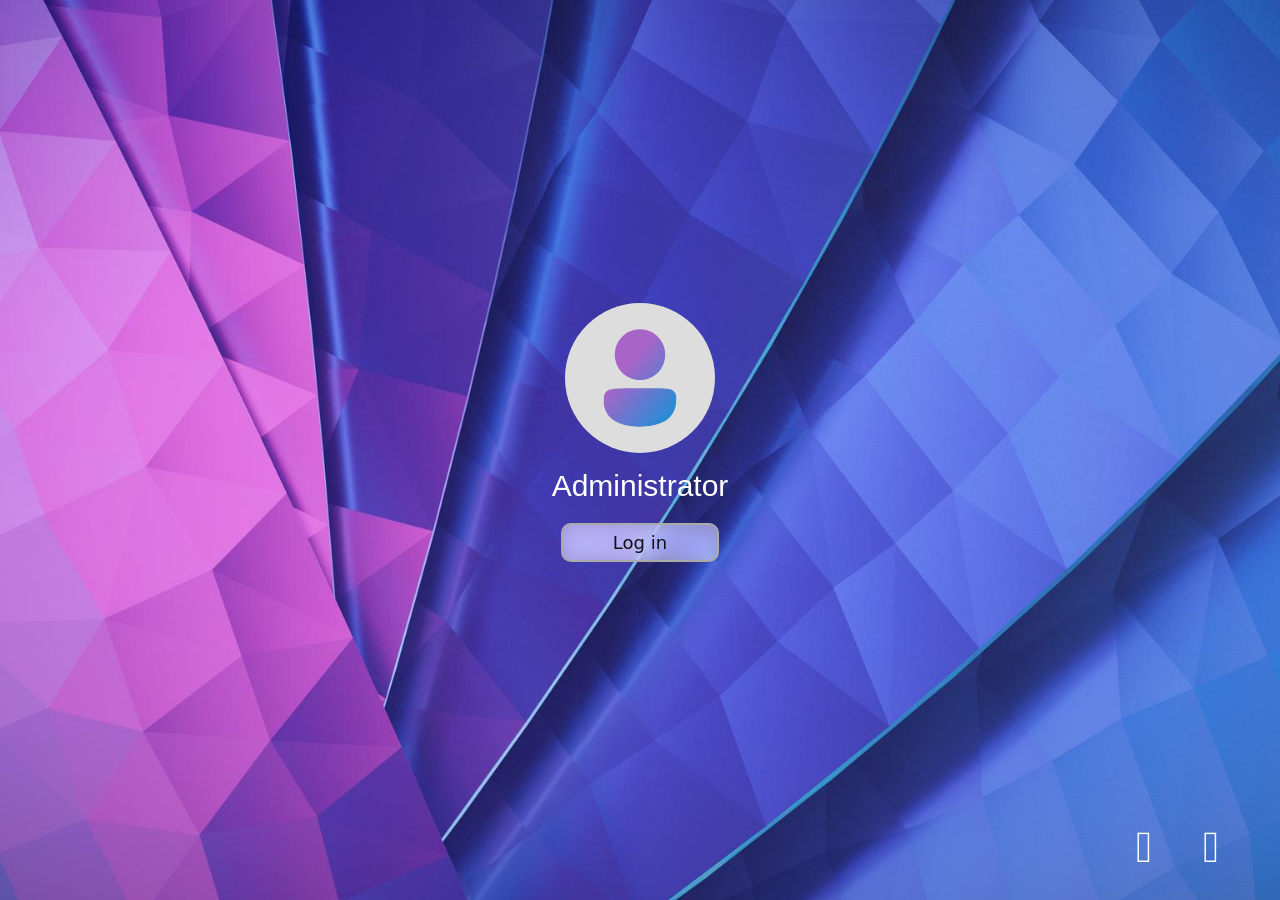
==== desktop.html @ b97b8293 "Add files via upload" ====
<!DOCTYPE html><html lang="en" style="height: 100%;"><head><meta charset="UTF-8"><meta http-equiv="X-UA-Compatible" content="IE=edge"><meta name="viewport" content="width=device-width, initial-scale=1.0, maximum-scale=1.0, user-scalable=no"><meta name="format-detection" content="telephone=no"><link rel="stylesheet" href="css/desktop.css"><link rel="stylesheet" href="css/bootstrap-icons.css"><link rel="stylesheet" href="css/setting.css"><link rel="stylesheet" href="css/explorer.css"><link rel="stylesheet" href="css/calc.css"><link rel="stylesheet" href="css/about.css"><link rel="stylesheet" href="css/notepad.css"><link rel="stylesheet" href="css/terminal.css"><link rel="stylesheet" href="css/edge.css"><link rel="stylesheet" href="css/camera.css"><link rel="stylesheet" href="css/pythonEditor.css"><link rel="stylesheet" href="css/run.css"><link rel="stylesheet" href="css/whiteboard.css"><link rel="stylesheet" href="css/defender.css"><link rel="stylesheet" href="css/taskmgr.css"><link rel="stylesheet" href="css/widgets.css"><link rel="stylesheet" href="css/copilot.css"><link rel="manifest" href="pwa/manifest.json"><link rel="shortcut icon" href="images/logo.png" type="image/x-icon"><link rel="stylesheet" href="css/login.css"><link rel="stylesheet" href="css/tab.css"><base target="_blank"><title>Windows 12 Demo</title><meta name="description" content="Windows 12 Web version is an open source project for online experience of Windows 12 operating system. It uses HTML, CSS and JavaScript to simulate the interface and interaction of Windows 12 operating system.。"><meta name="keywords" content="Windows 12, Windows 12 Web, Windows 12 Online"><meta name="keywords" content="Windows 12, Windows 12 Web, Windows 12 Online"></head>
	
	
	
	
	
	
	<!-- Apps style -->
	
	
	
	
	
	
	
	
	
	
	
	
	
	
	<!-- 掌声欢迎 Copilot 的 css 引入(bs -->
	
	
	
	
	<!-- 各个模块 -->
	
	

	
	
	
	


<body>
	<audio src="media/startup.mp3" id="startup-music"></audio>
	<div id="loadback" style="background-color:#000;width:100%;height:100%;z-index:105;position:absolute;transition:200ms;cursor: none;/*Loading interface hides mouse pointer*/">
		<style>
			#loadback.hide {
				opacity: 0;
			}
			loading>svg>circle:last-child {
				stroke: #fff;
				fill: none;
				stroke-width: 2px;
				stroke-linecap: round;
				animation: spin-infinite 2.5s linear 0s infinite normal none running;
				transform-origin: 50% 50%;
				transition: all .2s ease-in-out 0s;
			}
			loading>svg {
				background-color: #00000000;
				border-radius: 50%;
			}
			@keyframes spin-infinite {
				0% {
					stroke-dasharray: .01px, 43.97px;
					transform: rotate(0deg)
				}
				50% {
					stroke-dasharray: 21.99px, 21.99px;
					transform: rotate(450deg)
				}
				to {
					stroke-dasharray: .01px, 43.97px;
					transform: rotate(3turn)
				}
			}
		</style>
		<svg id="loadbacksvg" viewBox="21,18,320,315" style="transition: 1s;opacity: 0;position: absolute;left: calc(50% - 125px);top:20%;" width="250" height="250" xmlns="http://www.w3.org/2000/svg" xmlns:xlink="http://www.w3.org/1999/xlink" overflow="hidden"><defs><filter id="fx0" x="-10%" y="-10%" width="120%" height="120%" filterUnits="userSpaceOnUse" primitiveUnits="userSpaceOnUse"><feComponentTransfer color-interpolation-filters="sRGB"><feFuncR type="discrete" tableValues="0 0"></feFuncR><feFuncG type="discrete" tableValues="0 0"></feFuncG><feFuncB type="discrete" tableValues="0 0"></feFuncB><feFuncA type="linear" slope="0.4" intercept="0"></feFuncA></feComponentTransfer><feGaussianBlur stdDeviation="5.81006 5.77778"></feGaussianBlur></filter><filter id="fx1" x="-10%" y="-10%" width="120%" height="120%" filterUnits="userSpaceOnUse" primitiveUnits="userSpaceOnUse"><feComponentTransfer color-interpolation-filters="sRGB"><feFuncR type="discrete" tableValues="0 0"></feFuncR><feFuncG type="discrete" tableValues="0 0"></feFuncG><feFuncB type="discrete" tableValues="0 0"></feFuncB><feFuncA type="linear" slope="0.4" intercept="0"></feFuncA></feComponentTransfer><feGaussianBlur stdDeviation="5.77778 5.77778"></feGaussianBlur></filter><filter id="fx2" x="-10%" y="-10%" width="120%" height="120%" filterUnits="userSpaceOnUse" primitiveUnits="userSpaceOnUse"><feComponentTransfer color-interpolation-filters="sRGB"><feFuncR type="discrete" tableValues="0 0"></feFuncR><feFuncG type="discrete" tableValues="0 0"></feFuncG><feFuncB type="discrete" tableValues="0 0"></feFuncB><feFuncA type="linear" slope="0.4" intercept="0"></feFuncA></feComponentTransfer><feGaussianBlur stdDeviation="7.36593 7.36776"></feGaussianBlur></filter><filter id="fx3" x="-10%" y="-10%" width="120%" height="120%" filterUnits="userSpaceOnUse" primitiveUnits="userSpaceOnUse"><feComponentTransfer color-interpolation-filters="sRGB"><feFuncR type="discrete" tableValues="0 0"></feFuncR><feFuncG type="discrete" tableValues="0 0"></feFuncG><feFuncB type="discrete" tableValues="0 0"></feFuncB><feFuncA type="linear" slope="0.521569" intercept="0"></feFuncA></feComponentTransfer><feGaussianBlur stdDeviation="6 6"></feGaussianBlur></filter><clipPath id="clip4"><rect x="468" y="169" width="362" height="356"></rect></clipPath><clipPath id="clip5"><rect x="-6.53632" y="-6.5" width="101.061" height="108"></rect></clipPath><clipPath id="clip6"><rect x="0" y="0" width="90" height="95"></rect></clipPath><linearGradient x1="525.053" y1="357.279" x2="645.947" y2="458.721" gradientUnits="userSpaceOnUse" spreadMethod="reflect" id="fill7"><stop offset="0" stop-color="#775CFE"></stop><stop offset="0.18" stop-color="#775CFE"></stop><stop offset="0.83" stop-color="#2473DC"></stop><stop offset="1" stop-color="#2473DC"></stop></linearGradient><clipPath id="clip8"><rect x="-6.5" y="-6.5" width="125" height="115"></rect></clipPath><clipPath id="clip9"><rect x="0" y="0" width="112" height="105"></rect></clipPath><linearGradient x1="511.623" y1="213.086" x2="642.377" y2="368.914" gradientUnits="userSpaceOnUse" spreadMethod="reflect" id="fill10"><stop offset="0" stop-color="#C45DD5"></stop><stop offset="0.18" stop-color="#C45DD5"></stop><stop offset="0.69" stop-color="#A266E4"></stop><stop offset="1" stop-color="#A266E4"></stop></linearGradient><clipPath id="clip11"><rect x="-7.53336" y="-7.53522" width="128.067" height="124.08"></rect></clipPath><clipPath id="clip12"><rect x="0" y="0" width="113" height="107"></rect></clipPath><linearGradient x1="617.245" y1="376.897" x2="771.755" y2="466.103" gradientUnits="userSpaceOnUse" spreadMethod="reflect" id="fill13"><stop offset="0" stop-color="#61A2F9"></stop><stop offset="0.18" stop-color="#61A2F9"></stop><stop offset="0.91" stop-color="#3159D7"></stop><stop offset="1" stop-color="#3159D7"></stop></linearGradient><clipPath id="clip14"><rect x="-6.5" y="-6.5" width="130" height="137"></rect></clipPath><clipPath id="clip15"><rect x="0" y="0" width="118" height="124"></rect></clipPath><linearGradient x1="643.458" y1="199.26" x2="791.542" y2="375.74" gradientUnits="userSpaceOnUse" spreadMethod="reflect" id="fill16"><stop offset="0" stop-color="#8A66FE"></stop><stop offset="0.19" stop-color="#8A66FE"></stop><stop offset="1" stop-color="#2473DC"></stop></linearGradient></defs><g clip-path="url(#clip4)" transform="translate(-468 -169)"><g clip-path="url(#clip5)" filter="url(#fx0)" transform="matrix(1.98889 0 0 2 499 310)"><g clip-path="url(#clip6)" transform="translate(2.84217e-14 0)"><path d="M71.8132 77.0858 26.981 77.0858C22.0288 77.0858 18.0143 73.1038 18.0143 68.1917L18.0143 19.9983C27.6747 18.8595 31.5867 17.632 40.5532 18.2527 49.5197 18.8734 62.1334 21.5426 71.8132 23.7225L71.8132 77.0858Z" fill="#FF0000" fill-rule="evenodd"></path></g></g><path d="M639 467 549.834 467C539.984 467 532 459.036 532 449.212L532 352.825C551.213 350.547 558.994 348.093 576.827 349.334 594.661 350.575 619.748 355.914 639 360.273L639 467Z" fill="url(#fill7)" fill-rule="evenodd"></path><g clip-path="url(#clip8)" filter="url(#fx1)" transform="matrix(2 0 0 2 468 189)"><g clip-path="url(#clip9)"><path d="M17.9142 86.9142 17.9142 29.4144C17.9142 23.063 23.0408 17.9142 29.3649 17.9142L87.6795 17.9142C91.3242 35.2574 94.0833 41.1006 93.9062 52.6006 93.729 64.1006 89.0466 75.4763 86.6168 86.9142 70.0706 84.6993 65.4194 82.6717 53.5245 82.4844 41.5652 82.296 29.7843 85.4376 17.9142 86.9142Z" fill="#FF0000" fill-rule="evenodd"></path></g></g><path d="M501 360 501 245C501 232.298 511.253 222 523.901 222L640.531 222C647.82 256.686 653.338 268.373 652.984 291.373 652.63 314.373 643.265 337.124 638.405 360 605.313 355.57 596.01 351.515 572.221 351.14 548.302 350.764 524.74 357.047 501 360Z" fill="url(#fill10)" fill-rule="evenodd"></path><g clip-path="url(#clip11)" filter="url(#fx2)" transform="matrix(1.99115 0 0 1.99065 579 312)"><g clip-path="url(#clip12)"><path d="M90.4862 22.6918 90.4862 74.1822C90.4862 79.8698 85.8764 84.4806 80.1899 84.4806L28.7099 84.4806C25.6989 69.2628 22.7773 68.0805 22.6877 54.0451 22.5938 39.3223 26.7026 33.1429 28.7099 22.6918L90.4862 22.6918Z" fill="#FF0000" fill-rule="evenodd"></path></g></g><path d="M762 360 762 462.5C762 473.822 752.821 483 741.499 483L638.994 483C632.999 452.707 627.181 450.353 627.003 422.414 626.816 393.105 634.997 380.805 638.994 360L762 360Z" fill="url(#fill13)" fill-rule="evenodd"></path><g clip-path="url(#clip14)" filter="url(#fx3)" transform="matrix(2 0 0 2 594 169)"><g clip-path="url(#clip15)"><path d="M18.7308 18.4142 86.1097 18.4142C93.5523 18.4142 99.5858 24.4663 99.5858 31.932L99.5858 99.5195C79.053 102.327 71.9105 106.654 58.5202 105.134L18.7308 99.5195C21.1161 80.9213 23.4541 75.8406 23.5014 62.3231 23.5527 47.6868 20.321 33.0505 18.7308 18.4142Z" fill="#FF0000" fill-rule="evenodd"></path></g></g><path d="M639 203 769.833 203C784.285 203 796 214.752 796 229.248L796 360.486C756.13 365.937 742.262 374.34 716.261 371.389L639 360.486C643.632 324.373 648.171 314.508 648.263 288.26 648.363 259.84 642.088 231.42 639 203Z" fill="url(#fill16)" fill-rule="evenodd"></path></g></svg>
		<loading id="loadbackloading" style="transition:1s;opacity:0;">
			<svg style="position:absolute;left:calc(50% - 25px);top:72%;" width="50px" height="50px" viewBox="0 0 16 16">
				<circle cx="8px" cy="8px" r="7px"></circle>
			</svg>
			<p id="loadbackupdate" style="position:absolute;top:calc(72% + 55px);left:0;width:100%;text-align:center;color:#fff;font-size: 25px;display:none;">Updating</p>
		</loading>
		<script>
			setTimeout(() => {
				document.getElementById('loadbacksvg').style.opacity = 1;
				document.getElementById('loadbackloading').style.opacity = 1;
			}, 100);
		</script>
	</div>
	<div id="loginback">
		<div class="user"></div>
		<div class="name">Administrator</div>
		<div id="login" onclick="
			this.id = 'login-after';
			this.innerText = 'Logging in...';
			document.querySelector('#loginback').removeChild(document.querySelector('#loginback .power'));
			var qwq = window.setInterval(() => {
				if (this.innerText.match(/\.\.\./)) {
					this.innerText = 'Logging in.';
				}
				else {
					this.innerText += '.';
				}
			}, 500);
			window.setTimeout(() => {
				this.style.transition = 'color 500ms';
			}, 100);
			window.setTimeout(() => {
				$('#loginback').addClass('close');
				window.setTimeout(() => {
					$('#loginback').css('opacity', '0');
				}, 500);
				window.setTimeout(() => {
					$('#loginback').css('display', 'none');
					window.clearInterval(qwq);
				}, 2000);
				if(use_music){
					document.querySelector('audio#startup-music').play();
				}
			}, 1000);
			this.onclick = null;
		">
			Log in
		</div>
		<a class="power" onclick="$(this).addClass('show')">
			<i class="bi bi-power" onclick="setTimeout(() => {window.location='shutdown.html';}, 200);" win12_title="Shut down"></i>
			<i class="bi bi-arrow-counterclockwise" onclick="setTimeout(() => {window.location='reload.html';}, 200);" win12_title="Restart"></i>
		</a>
	</div>
	<!-- <img src="https://bing.com/th?id=OHR.Trossachs_ZH-CN9299955040_UHD.jpg&qlt=100" alt=""> -->
	<script src="js/jq.min.js"></script>
	<div id="start-menu">
		<!-- 开始菜单 -->
		<div id="s-m-l">
			<div id="s-m-user">
				<svg viewBox="0,0,257,344" xmlns="http://www.w3.org/2000/svg" xmlns:xlink="http://www.w3.org/1999/xlink" overflow="hidden"><defs><clipPath id="user-clip0"><rect x="382" y="195" width="257" height="344"></rect></clipPath><linearGradient x1="351.462" y1="233.56" x2="669.496" y2="500.422" gradientUnits="userSpaceOnUse" spreadMethod="reflect" id="user-fill1"><stop offset="0" stop-color="#A964C8"></stop><stop offset="0.35" stop-color="#A964C8"></stop><stop offset="0.87" stop-color="#2D8AD5"></stop><stop offset="1" stop-color="#2D8AD5"></stop></linearGradient><linearGradient x1="351.462" y1="233.56" x2="669.496" y2="500.422" gradientUnits="userSpaceOnUse" spreadMethod="reflect" id="user-fill2"><stop offset="0" stop-color="#A964C8"></stop><stop offset="0.35" stop-color="#A964C8"></stop><stop offset="0.87" stop-color="#2D8AD5"></stop><stop offset="1" stop-color="#2D8AD5"></stop></linearGradient></defs><g clip-path="url(#user-clip0)" transform="translate(-382 -195)"><path d="M637.755 433.872C642.215 515.221 579.577 537.983 508.011 537.983 436.444 537.983 376.676 507.833 383.513 437.11 383.109 425.234 389.59 414.133 398.634 409.891 413.82 402.768 444.753 402.936 507.484 402.997 570.214 403.058 609.164 402.279 621.521 407.947 633.878 413.614 638.011 424.609 637.755 433.872Z" fill="url(#user-fill1)" fill-rule="evenodd"></path><path d="M422 285C422 235.847 461.623 196 510.5 196 559.377 196 599 235.847 599 285 599 334.153 559.377 374 510.5 374 461.623 374 422 334.153 422 285Z" fill="url(#user-fill2)" fill-rule="evenodd"></path></g></svg>
			</div>
			<p style="width: 100%;text-align: center;margin: -50px 0 20px 0;font-size: 30px;">Administrator</p>
			<input type="text" class="input" win12_title="Search" placeholder="Enter what you are searching for here" onfocus="hide_startmenu();
				$('#search-btn').addClass('show');
				$('#search-win').addClass('show-begin');
				setTimeout(() => {
					$('#search-win').addClass('show');
				}, 0);
				$('#search-input').focus();">
			<input-before class="bi bi-search"></input-before>
			<list>
				<p class="text">System</p>
				<a oncontextmenu="return showcm(event, 'smlapp', ['setting', 'Setting'])" onclick="openapp('setting');hide_startmenu();">
					<img src="images/setting.svg">
					<p>Setting</p>
				</a>
				<a oncontextmenu="return showcm(event, 'smlapp', ['explorer', 'file explorer'])" onclick="openapp('explorer');hide_startmenu();">
					<img src="images/explorer.svg">
					<p>File Explorer</p>
				</a>
				<a oncontextmenu="return showcm(event, 'smlapp', ['calc', 'calculator'])" onclick="openapp('calc');hide_startmenu();">
					<img src="images/calc.svg">
					<p>Caculator</p>
				</a>
				<a oncontextmenu="return showcm(event, 'smlapp', ['run', '运行'])" onclick="openapp('run');hide_startmenu();">
					<img src="images/run.svg">
					<p>Run</p>
				</a>
				<a oncontextmenu="return showcm(event, 'smlapp', ['about', '关于Win12网页版'])" onclick="openapp('about');hide_startmenu();">
					<img src="images/about.svg">
					<p>About</p>
				</a>
				<a oncontextmenu="return showcm(event, 'smlapp', ['taskmgr', '任务管理器'])" onclick="openapp('taskmgr');hide_startmenu();">
					<img src="images/taskmgr.png">
					<p>Task Manager</p>
				</a>
				<a oncontextmenu="return showcm(event, 'smlapp', ['notepad', '记事本'])" onclick="openapp('notepad');hide_startmenu();">
					<img src="images/notepad.svg">
					<p>Notepad</p>
				</a>
				<a oncontextmenu="return showcm(event, 'smlapp', ['edge', 'Microsoft Edge'])" onclick="openapp('edge');hide_startmenu();">
					<img src="images/edge.svg">
					<p>Microsoft Edge</p>
				</a>
				<a oncontextmenu="return showcm(event, 'smlapp', ['camera', '相机'])" onclick="apps.camera.notice();hide_startmenu()">
					<img src="images/camera.svg">
					<p>Camera</p>
				</a>
				<a oncontextmenu="return showcm(event, 'smlapp', ['pythonEditor', 'Python Editor'])" onclick="openapp('pythonEditor');hide_startmenu()">
					<img src="images/pythonEditor.svg">
					<p>Python Editor</p>
				</a>
				<a oncontextmenu="return showcm(event, 'smlapp', ['python', 'Python 3.10.2'])" onclick="openapp('python');hide_startmenu()">
					<img src="images/python.svg">
					<p>Python 3.10.2</p>
				</a>
				<a oncontextmenu="return showcm(event, 'smlapp', ['terminal', '终端'])" onclick="openapp('terminal');hide_startmenu();">
					<img src="images/terminal.svg">
					<p>Terminal</p>
				</a>
				<a oncontextmenu="return showcm(event, 'smlapp', ['whiteboard', 'Whiteboard'])" onclick="openapp('whiteboard');hide_startmenu();">
					<img src="images/whiteboard.svg">
					<p>Whiteboard</p>
				</a>
				<a oncontextmenu="return showcm(event, 'smlapp', ['defender', 'Windows 安全中心'])" onclick="openapp('defender');hide_startmenu();">
					<img src="images/defender.svg">
					<p>Windows Defender</p>
				</a>
				<p class="text">Web Application</p>
				<a oncontextmenu="return showcm(event, 'smlapp', ['bilibili', '哔哩哔哩'])" onclick="openapp('bilibili');hide_startmenu();">
					<img src="images/bilibili.png">
					<p>Bilibili</p>
				</a>
				<a oncontextmenu="return showcm(event, 'smlapp', ['vscode', 'Visual Studio Code'])" onclick="openapp('vscode');hide_startmenu();">
					<img src="images/vscode.png">
					<p>Visual Studio Code</p>
				</a>
				<a oncontextmenu="return showcm(event, 'smlapp', ['wsa', '适用于 Android™️ 的 Windows 子系统'])" onclick="openapp('wsa');hide_startmenu();">
					<img src="images/wsa.png">
					<p>Windows Subsystem for Android™️</p>
				</a>
				<a oncontextmenu="return showcm(event, 'smlapp', ['windows12', 'Windows 12'])" onclick="openapp('windows12');hide_startmenu();">
					<img src="images/logo.svg">
					<p>Windows 12</p>
				</a>
			</list>
		</div>
		<div id="s-m-r">
			<div class="row1">
				<div class="folder">
					<a class="a sm-app enable" onclick="openapp('explorer');apps.explorer.goto('C:/Users/Administrator/Document');hide_startmenu();">
						<img src="images/docs.svg">
						<p>Documents</p>
						<content class="Opic"></content>
					</a>
					<a class="a sm-app enable" onclick="openapp('explorer');apps.explorer.goto('C:/Users/Administrator/Picture');hide_startmenu();">
						<img src="images/pics.svg">
						<p>Pictures</p>
					</a>
					<a class="a sm-app enable" onclick="openapp('explorer');apps.explorer.goto('C:/Users/Administrator/Music');hide_startmenu();">
						<img src="images/music.svg">
						<p>Musics</p>
					</a>
				</div>
				<div class="tool">
					<p style="font-size: 40px;margin-bottom: -10px;" class="time">12:00</p>
					<p class="date">Monday, 12 Nov 2023</p>
					<a class="a btn btn-icon power" win12_title="Power" onclick="$(this).addClass('show')">
						<span class="bi bi-power"></span>
						<i class="bi bi-power" onclick="$('#start-menu').removeClass('show');
						setTimeout(() => {window.location='shutdown.html';},200);" win12_title="Shut Down"></i>
						<i class="bi bi-arrow-counterclockwise" onclick="$('#start-menu').removeClass('show');
						setTimeout(() => {window.location='reload.html';},200);" win12_title="Restart"></i>
					</a>
					<a class="a btn btn-icon big" win12_title="Full-screen Mode" onclick="
					if($('#start-menu').hasClass('max')){
						$('#start-menu>#s-m-r>.row1>.tool>.btn-icon.big').html('<i class=\'bi bi-arrows-angle-expand\'></i>');
						$('#start-menu').removeClass('max');
					}else{
						$('#start-menu>#s-m-r>.row1>.tool>.btn-icon.big').html('<i class=\'bi bi-arrows-angle-contract\'></i>');
						$('#start-menu').addClass('max');
					}
					">
						<i class="bi bi-arrows-angle-expand"></i>
					</a>
				</div>
			</div>
			<div class="pinned">
				<!-- 已固定 卡片 -->
				<div class="title">
					<p>Pinned</p>
					<div>
						<a class="a more-btn">All <i class="bi bi-chevron-right"></i></a>
						<!-- 这个好像没什么必要 -->
					</div>
				</div>
				<div class="apps">
					<a class="a sm-app enable calc" onclick="openapp('calc');hide_startmenu();" oncontextmenu="return showcm(event,'smapp',['calc','calculator'])">
						<img src="images/calc.svg">
						<p>Caculator</p>
					</a>
					<a class="a sm-app enable camera" onclick="apps.camera.notice();hide_startmenu();" oncontextmenu="return showcm(event,'smapp',['camera', 'camera'])">
						<img src="images/camera.svg">
						<p>Camera</p>
					</a>
					<a class="a sm-app enable" onclick="shownotice('feedback');">
						<img src="images/feedback.svg">
						<p>Feedback</p>
					</a>
					<a class="a sm-app enable defender" onclick="openapp('defender');hide_startmenu();" oncontextmenu="return showcm(event,'smapp',['defender','Windows Defender'])">
						<img src="images/defender.svg">
						<p>Windows Defender</p>
					</a>
					<a class="a sm-app enable about" onclick="openapp('about');hide_startmenu();" oncontextmenu="return showcm(event,'smapp',['about','About Win12 Web version'])">
						<img src="images/about.svg">
						<p>About Windows 12</p>
					</a>
					<a class="a sm-app enable explorer" onclick="openapp('explorer');hide_startmenu();" oncontextmenu="return showcm(event,'smapp',['explorer','file explorer'])">
						<img src="images/explorer.svg">
						<p>File Explorer</p>
					</a>
					<a class="a sm-app enable notepad" onclick="openapp('notepad');hide_startmenu();" oncontextmenu="return showcm(event,'smapp',['notepad','notepad'])">
						<img src="images/notepad.svg">
						<p>Notepad</p>
					</a>
					<a class="a sm-app enable setting" onclick="openapp('setting');hide_startmenu();" oncontextmenu="return showcm(event,'smapp',['setting','setting'])">
						<img src="images/setting.svg">
						<p>Setting </p>
					</a>
					<a class="a sm-app"><img src="images/store.svg">
						<p>Microsoft Store</p>
					</a>
					<a class="a sm-app enable edge" onclick="openapp('edge');hide_startmenu();" oncontextmenu="return showcm(event,'smapp',['edge','Microsoft Edge'])">
						<img src="images/edge.svg">
						<p>Microsoft Edge</p>
					</a>
					<a class="a sm-app enable" onclick="openapp('windows12');hide_startmenu();" oncontextmenu="return showcm(event,'smapp',['windows12','Windows 12'])">
						<img src="images/logo.svg">
						<p>Windows 12</p>
					</a>
					<a class="a sm-app enable terminal" onclick="openapp('terminal');hide_startmenu();" oncontextmenu="return showcm(event,'smapp',['terminal','终端'])">
						<img src="images/terminal.svg">
						<p>Terminal</p>
					</a>
				</div>
			</div>
			<div class="tuijian">
				<!-- 推荐的项目 卡片 -->
				<div class="title">
					<p>Suggested File</p>
					<div>
						<a class="a more-btn">More<i class="bi bi-chevron-right"></i></a>
					</div>
				</div>
				<div class="apps">
					<a class="a tj-obj act"><img src="images/ppt.png"><div><p>Slide1.pptx</p><p>5 minute(s) ago</p></div></a>
					<a class="a tj-obj act"><img src="images/img.png"><div><p>Picture1.jpg</p><p>7 minute(s) ago</p></div></a>
					<a class="a tj-obj act"><img src="images/img.png"><div><p>Picture2.jpg</p><p>16 minute(s) ago</p></div></a>
					<a class="a tj-obj act"><img src="images/word.png"><div><p>Doc1.docx</p><p>24 minute(s) ago</p></div></a>
					<a class="a tj-obj act"><img src="images/excel.png"><div><p>Exx1.xlsx</p><p>35 minute(s) ago</p></div></a>
				</div>
			</div>
		</div>
	</div>
	<div id="search-win">
		<!-- 搜索框 -->
		<input type="text" class="input" placeholder="Enter what you are searching for" id="search-input" oninput="apps.search.search(this.value.length)">
		<input-before class="bi bi-search"></input-before>
		<div class="tab">
			<a class="now">All</a><a>Apply</a><a>Documentation</a><a>Web page
			</a>
			<a>E-mail</a><a>Person</a><a>Setting</a><a>Video</a>
			<a>Folder</a><a>Music</a><a>Photo</a>   
		</div>
		<div class="ans">
			<div class="list">
				<list>
					<p class="text">Suggest</p>
					<a onclick="openapp('setting');$('#search-btn').removeClass('show');
					$('#search-win').removeClass('show');
					setTimeout(() => {
						$('#search-win').removeClass('show-begin');
					}, 200);">
						<img src="images/setting.svg">
						<p>Setting</p>
					</a>
					<a onclick="openapp('about');$('#search-btn').removeClass('show');
					$('#search-win').removeClass('show');
					setTimeout(() => {
						$('#search-win').removeClass('show-begin');
					}, 200);">
						<img src="images/about.svg">
						<p>About Windows 12</p>
					</a>
				</list>
			</div>
			<div class="view">
				<div class="fname">
					<i class="bi bi-search"></i>
					<p class="name"></p>
					<p class="type"></p>
				</div>
				<hr>
				<div class="option">
					<list>
						<a class="a">Open</a>
						<a class="a">Open file location</a>
						<a class="a">Copy the path</a>
					</list>
				</div>
			</div>
		</div>
	</div>
	<div id="widgets">
		<div class="widgets">
			<div class="bar">
				<p class="tit">Widget</p>
				<button onclick="shownotice('widgets')" class="a act btn btn-icon big" style="background: linear-gradient(100deg, var(--theme-1), var(--theme-2));color:#fff;" win12_title="添加"><i class="bi bi-plus-lg"></i></button>
			</div>
			<div class="content">
				<div class="template">
					<div class="calc">
						<div class="wg calc">
							<div class="titbar">
								<a win12_title="More" onmouseenter="showdescp(event)" onmouseleave="hidedescp(event)" class="a more notip" onclick="$('.wg.calc>.titbar>.menu').toggleClass('show')"><i class="bi bi-three-dots"></i></a>
								<div class="menu"> ]]+
									<a win12_title="Open app" class="a img openapp" onclick="$('.wg.calc>.titbar>.menu').removeClass('show');hide_widgets();openapp('calc')" onmouseenter="showdescp(event)" onmouseleave="hidedescp(event)">
										<img src="images/calc.svg">
									</a>
									<a class="a move" win12_title="Move" onmouseenter="showdescp(event)" onclick="if (!edit_mode) { editMode(); }" onmouseleave="hidedescp(event)"><i class="bi bi-arrows-move"></i></a>
									<a class="a addtodt" win12_title="Add to Desktop" onmouseenter="showdescp(event)" onclick="widgets.widgets.addToDesktop('calc')" onmouseleave="hidedescp(event)"><i class="bi bi-box-arrow-in-right"></i></a>
									<a class="a delete" win12_title="Delete" onmouseenter="showdescp(event)" onmouseleave="hidedescp(event)" onclick="$('.wg.calc>.titbar>.menu').removeClass('show');widgets.widgets.remove('calc')"><i class="bi bi-trash"></i></a>
								</div>
							</div>
							<div class="content" onmousedown="widgetsMove(this.parentElement, event);" ontouchstart="widgetsMove(this.parentElement, event);">
								<div class="container">
									<input id="calc-input-widgets" readonly="true" value="0" onkeydown="
									switch (event.key) {
										case '+':
											widgetCalculator.func_key(1);
											widgetCalculator.check($('*:not(.template)>*>.wg.calc>.content>.jia')[0]);
											break;
										case '-':
											widgetCalculator.func_key(2);
											widgetCalculator.check($('*:not(.template)>*>.wg.calc>.content>.jian')[0]);
											break;
										case '*':
											widgetCalculator.func_key(3);
											widgetCalculator.check($('*:not(.template)>*>.wg.calc>.content>.cheng')[0]);
											break;
										case '/':
											widgetCalculator.func_key(4);
											widgetCalculator.check($('*:not(.template)>*>.wg.calc>.content>.chu')[0]);
											break;
										case '=':
											widgetCalculator.eq();
											break;
										case 'Enter':
											widgetCalculator.eq();
											break;
										case 'Backspace':
											widgetCalculator.backspace();
											break;
										case '.':
											widgetCalculator.point();
											break;
									}
									if (!isNaN(event.key)) {
										widgetCalculator.number_key(Number(event.key));
									}
								">
								</div>
								<a style="grid-area: pow;" class="b" onclick="widgetCalculator.square()">𝑥²</a>
								<a style="grid-area: sqrt;" class="b" onclick="widgetCalculator.squareRoot()">√𝑥</a>
								<a style="grid-area: c;" class="b" onclick="widgetCalculator.clear_num()">C</a>
								<a style="grid-area: jia;" class="b u jia" onclick="widgetCalculator.func_key(1); widgetCalculator.check(this);">+</a>
								<a style="grid-area: n7;" class="b" onclick="widgetCalculator.number_key(7);">7</a>
								<a style="grid-area: n8;" class="b" onclick="widgetCalculator.number_key(8);">8</a>
								<a style="grid-area: n9;" class="b" onclick="widgetCalculator.number_key(9);">9</a>
								<a style="grid-area: jian;" class="b u jian" onclick="widgetCalculator.func_key(2); widgetCalculator.check(this);">-</a>
								<a style="grid-area: n4;" class="b" onclick="widgetCalculator.number_key(4);">4</a>
								<a style="grid-area: n5;" class="b" onclick="widgetCalculator.number_key(5);">5</a>
								<a style="grid-area: n6;" class="b" onclick="widgetCalculator.number_key(6);">6</a>
								<a style="grid-area: cheng;" class="b u hceng" onclick="widgetCalculator.func_key(3); widgetCalculator.check(this);">×</a>
								<a style="grid-area: n1;" class="b" onclick="widgetCalculator.number_key(1);">1</a>
								<a style="grid-area: n2;" class="b" onclick="widgetCalculator.number_key(2);">2</a>
								<a style="grid-area: n3;" class="b" onclick="widgetCalculator.number_key(3);">3</a>
								<a style="grid-area: chu;" class="b u chu" onclick="widgetCalculator.func_key(4); widgetCalculator.check(this);">÷</a>
								<a style="grid-area: dot;" class="b" onclick="widgetCalculator.point()">.</a>
								<a style="grid-area: n0;" class="b" onclick="widgetCalculator.number_key(0);">0</a>
								<a style="grid-area: back;" class="b" onclick="widgetCalculator.backspace()"><i class="bi bi-backspace"></i></a>
								<a style="grid-area: ans;" class="b ans u" onclick="if(!widgetCalculator.eq()){widgetCalculator.clear_num(); shownotice('ZeroDivision')}">=</a>
							</div>
						</div>
					</div>
					<div class="weather">
						<div class="wg weather">
							<div class="titbar">
								<a win12_title="更多" onmouseenter="showdescp(event)" onmouseleave="hidedescp(event)" class="a more notip" onclick="$('.wg.weather>.titbar>.menu').toggleClass('show')"><i class="bi bi-three-dots"></i></a>
								<div class="menu">
									<a class="a move" win12_title="Move" onmouseenter="showdescp(event)" onmouseleave="hidedescp(event)" onclick="if (!edit_mode) { editMode() }"><i class="bi bi-arrows-move"></i></a>
									<a class="a addtotb" win12_title="Add to taskbar" onmouseenter="showdescp(event)" onmouseleave="hidedescp(event)" onclick="widgets.widgets.addToToolbar('weather')"><i class="bi bi-menu-app"></i></a>
									<a class="a addtodt" win12_title="Add to desktop" onmouseenter="showdescp(event)" onclick="widgets.widgets.addToDesktop('weather')" onmouseleave="hidedescp(event)"><i class="bi bi-box-arrow-in-right"></i></a>
									<a class="a delete" win12_title="Delete" onmouseenter="showdescp(event)" onmouseleave="hidedescp(event)" onclick="$('.wg.weather>.titbar>.menu').removeClass('show');widgets.widgets.remove('weather')"><i class="bi bi-trash"></i></a>
								</div>
							</div>
							<div class="content" onmousedown="widgetsMove(this.parentElement, event);" ontouchstart="widgetsMove(this.parentElement, event);">
								<img class="img">
								<div class="text">
									<p class="temperature">--℃</p>
									<p class="detail">-- Sensible temperature --℃</p>
								</div>
							</div>
						</div>
					</div>
					<div class="monitor">
						<div class="wg monitor">
							<div class="titbar">
								<a win12_title="更多" onmouseenter="showdescp(event)" onmouseleave="hidedescp(event)" class="a more notip" onclick="$('.wg.monitor>.titbar>.menu').toggleClass('show')"><i class="bi bi-three-dots"></i></a>
								<div class="menu">
									<a class="a chose" win12_title="Switch monitor type" onmouseenter="showdescp(event)" onmouseleave="hidedescp(event)" onclick="shownotice('widgets.monitor')"><i class="bi bi-arrow-left-right"></i></a>
									<a class="a move" win12_title="Move" onmouseenter="showdescp(event)" onmouseleave="hidedescp(event)" onclick="if (!edit_mode) { editMode(); }"><i class="bi bi-arrows-move"></i></a>
									<a class="a addtotb" win12_title="Add to Taskbar" onmouseenter="showdescp(event)" onmouseleave="hidedescp(event)" onclick="widgets.widgets.addToToolbar('monitor')"><i class="bi bi-menu-app"></i></a>
									<a class="a addtodt" win12_title="Add to Desktop" onmouseenter="showdescp(event)" onclick="widgets.widgets.addToDesktop('monitor')" onmouseleave="hidedescp(event)"><i class="bi bi-box-arrow-in-right"></i></a>
									<a class="a delete" win12_title="Delete" onmouseenter="showdescp(event)" onmouseleave="hidedescp(event)" onclick="$('.wg.monitor>.titbar>.menu').removeClass('show');widgets.widgets.remove('monitor')"><i class="bi bi-trash"></i></a>
								</div>
							</div>
							<div class="content" onmousedown="widgetsMove(this.parentElement, event);" ontouchstart="widgetsMove(this.parentElement, event);">
								<div class="container">
									<svg width="60px" height="60px">
										<circle cx="30px" cy="30px" r="26px"></circle>
										<circle cx="30px" cy="-30px" r="26px"></circle>
									</svg>
									<div class="text">
										<div class="value">50%</div>
									</div>
								</div>
								<div class="text">
									<p class="type">Memory</p>
									<p class="value">50%</p>
								</div>
							</div>
						</div>
					</div>
				</div>
				<div class="grid">

				</div>
			</div>
		</div>
		<span class="hr"></span>
		<div class="news">
			<div class="bar">
				<p class="tit">News</p>
				<p style="color: #7f7f7f;margin-right: 5px;margin-top: 2px;">Note: None of the news content is true </p>
			</div>
			<div class="content">
				<div class="card" style="grid-column: 1/6;grid-row: 1/3;color: #fff;background: var(--bgul);background-position:0 -278px;background-size: 100%;">
					<p class="tit" style="font-size: 20px;margin: 90px 0 0 30px;text-shadow: 0 0 8px #000;">Windows12 v6.0 Release</p>
					<a class="a" style="margin: 5px 0 0 50px;font-size: 17px;color: #9dd0fb;text-shadow: 0 0 3px #000;" onclick="hide_widgets();
					openapp('about');if($('.window.about').hasClass('min'))minwin('about');
					$('#win-about>.about').removeClass('show');$('#win-about>.update').addClass('show');
					$('#win-about>.update>div>details:first-child').attr('open','open')">Details ></a>
				</div>
				<div class="card" style="grid-column: 4/6;grid-row: 7/9;background:url(images/win13.jpg) right;background-size: cover;">
					<p class="tit" style="margin: 70px 0 0 10px;color: #fff;">Windows13 About to be released, official revealed: It will come with Macos subsystem</p>
					<a class="a" style="margin: 5px 0 0 80px;font-size: 17px;color: #9dd0fb;text-shadow: 0 0 3px #000;">Details
						></a>
				</div>
				<div class="card" style="grid-column: 4/6;grid-row: 3/5;background:linear-gradient(#00000000,var(--bg) 70%),url(images/win11.jpg) center;background-size: cover;">
					<p class="tit" style="margin: 100px 0 0 10px;">Windows11 Support will end next week</p>
					<a class="a" style="margin: 5px 0 0 80px;font-size: 17px;">Details ></a>
				</div>
				<div class="card" style="grid-column: 1/3;grid-row: 5/7;background:linear-gradient(#00000000,#111 80%),url(images/corsiri.svg) bottom;background-size: 150%;">
					<p class="tit" style="margin: 80px 0 0px 10px;color: #fff;">Microsoft will finally regain Cortana in 2029. Microsoft employees revealed that it will be integrated with Siri</p>
					<a class="a" style="margin: 0 0 0 80px;font-size: 17px;color: #9dd0fb;">Details ></a>
				</div>
				<div class="card" style="grid-column: 1/4;grid-row: 7/9;background:linear-gradient(#00000000,#111 90%),url(images/wsm.png) left;background-size: 120%;">
					<p class="tit" style="margin: 100px 0 0px 10px;color: #fff;">Released by Microsoft Windows Subsystem for MacOS</p>
					<a class="a" style="margin: 0 0 0 170px;font-size: 17px;color: #9dd0fb;">Details ></a>
				</div>
				<div class="card" style="grid-column: 3/6;grid-row: 5/7;background:linear-gradient(#00000000 0 30%,var(--bg) 70%),url(images/mc.jpg) bottom;background-size: cover;">
					<p class="tit" style="margin: 100px 0 -20px 10px;">Early this morning, Minecraft handed over the agency rights to Chinese astronaut Tan Jingyuan, and NetEase was defeated.?</p>
					<a class="a" style="margin: 0 0 0 170px;font-size: 17px;">Details ></a>
				</div>
				<div class="card" style="grid-column: 1/4;grid-row: 3/5;background:linear-gradient(#00000000 0 30%,var(--bg) 80%),url(images/yq.jpg) center;background-size: cover;">
					<p class="tit" style="margin: 120px 0 -20px 10px;">Chinese astronaut Tan Jingyuan successfully landed on the moon yesterday afternoon </p>
					<a class="a" style="margin: 0 0 0 150px;font-size: 17px;">Details ></a>
				</div>
				<div class="card" style="grid-column: 3/6;grid-row: 9/11;background:linear-gradient(#00000000 0 30%,var(--bg) 80%),url(images/office.png) center;background-size: cover;">
					<p class="tit" style="margin: 100px 0 0 10px;">Microsoft releases voice-activated Office suite that allows users to edit files using their voice</p>
					<a class="a" style="margin: 0 0 0 160px;font-size: 17px;">Details></a>
				</div>
				<div class="card" style="grid-column: 1/4;grid-row: 11/13;background:linear-gradient(#00000000,var(--bg) 70%),url(images/earth.webp) center;background-size: cover;">
					<p class="tit" style="margin: 100px 0 0 10px;">The Wandering Earth 4 first trailer released</p>
					<a class="a" style="margin: 5px 0 0 160px;font-size: 17px;">Details ></a>
				</div>
				<div class="card" style="grid-column: 1/3;grid-row: 9/11;background:#171b22;">
					<p class="tit" style="font-size: 19px;margin: 50px 0 0 10px;color: #fff;">Want to add more fantastic ideas to the news?
						<br>Please submit it on github</p>
					<a class="a" win12_title="https://github.com/ltt" style="margin: 10px 0 0 70px;font-size: 17px;color: #9dd0fb" onclick="
					window.open('https://github.com/ltt','_blank');">Submit issues ></a>
				</div>
			</div>
		</div>
	</div>
	<div id="copilot">
		<div class="titbar">
			<p class="text">Windows 12 Copilot</p>
			<div class="alr">
				<span class="btn about" onclick="shownotice('about-copilot')">
					<i class="bi bi-info-circle"></i>
				</span>
				<span class="btn hide" onclick="$('#copilot').removeClass('show')">
					<i class="bi bi-chevron-bar-right"></i>
				</span>
			</div>
		</div>
		<div class="chat">
			<a class="a btn button" onclick="copilot.init()">Start a conversation</a>
			<p style="margin-top: 20px;">Note: There is currently a small problem in the backend, and it is highly likely that it cannot be used. If it can be used, you will be lucky.。</p>
		</div>
		<div class="inputbox disable">
			<input type="text" class="input" onkeydown="if(event.keyCode==13){copilot.send($(this).val());$(this).val('');this.blur()}">
			<a class="a send btn" onclick="copilot.send($('#copilot>.inputbox>.input').val());$('#copilot>.inputbox>.input').val('');">Send</a>
		</div>
	</div>
	<div id="control">
		<div class="cont">
			<div class="top">
				<div class="btn1">
					<div class="icon active" onclick="controlStatus.call(this, 'wifi')">
						<icon class="s-icon"></icon>
					</div>
					<div class="tit">WLAN</div>
				</div>
				<div class="btn2">
					<div class="icon active" onclick="controlStatus.call(this)">
						<icon class="s-icon"></icon>
					</div>
					<div class="tit">Bluetooth</div>
				</div>
				<div class="btn3">
					<div class="icon" onclick="controlStatus.call(this)">
						<icon class="s-icon"></icon>
					</div>
					<div class="tit">Airplane mode</div>
				</div>
				<div class="btn4">
					<div class="icon" onclick="controlStatus.call(this)">
						<icon class="s-icon"></icon>
					</div>
					<div class="tit">Night mode</div>
				</div>
				<div class="btn5">
					<div class="icon" onclick="controlStatus.call(this)">
						<icon class="s-icon"></icon>
					</div>
					<div class="tit">Mobile hotspot</div>
				</div>
				<div class="btn6">
					<div class="icon" onclick="controlStatus.call(this)">
						<icon class="s-icon"></icon>
					</div>
					<div class="tit">Accessibility</div>
				</div>
			</div>
			<div class="bottom">
				<div class="brightness">
					<div class="icon">
						<icon class="s-icon"></icon>
					</div>
					<div class="range-container" onmousedown="dragBrightness(event)" ontouchstart="dragBrightness(event)">
						<div class="after"></div>
						<div class="slider-btn"></div>
					</div>
				</div>
			</div>
		</div>
	</div>
	<div id="datebox">
		<div class="tit">
			<p class="time">12:29:19</p>
			<p class="date">Week一, September 22, 2022</p>
			<hr>
		</div>
		<div class="cont">
			<div class="head">
				<p>One</p><p>Two</p><p>Three</p><p>Four</p><p>Five</p><p>Six</p><p>Day</p>
			</div>
			<div class="body">
			</div>
		</div>
	</div>
	<div id="dock-box">
		<!-- Dock(任务)栏 -->
		<div class="dock dock-start">
			<a class="dock-btn" id="start-btn" win12_title="开始" onclick="
				if($('#start-menu').hasClass('show')){
					hide_startmenu();
				}
				else{
					$('#start-btn').addClass('show');
					if($('#search-win').hasClass('show')){
						$('#search-btn').removeClass('show');
						$('#search-win').removeClass('show');
						setTimeout(() => {
							$('#search-win').removeClass('show-begin');
						}, 200);
						hide_widgets();
					}
					if($('#widgets').hasClass('show'))hide_widgets();
					$('#start-menu').addClass('show-begin');
					setTimeout(() => {
						$('#start-menu').addClass('show');
					}, 0);
				}" oncontextmenu="return showcm(event,'winx',null)">
				<!-- 开始按钮 -->
				<svg class="menu" viewBox="0,0,440,439" xmlns="http://www.w3.org/2000/svg" xmlns:xlink="http://www.w3.org/1999/xlink" overflow="hidden">
					<defs>
						<clipPath id="clip-start1">
							<rect x="134" y="59" width="440" height="439"></rect>
						</clipPath>
					</defs>
					<g clip-path="url(#clip-start1)" transform="translate(-134 -59)">
						<path d="M233.479 67.5001 475.521 67.5001C525.767 67.5001 566.5 108.233 566.5 158.479L566.5 490.5 142.5 490.5 142.5 158.479C142.5 108.233 183.233 67.5001 233.479 67.5001Z" stroke="#7F7F7F" stroke-width="14.6667" stroke-linecap="round" stroke-miterlimit="8" fill="#A6A6A6" fill-rule="evenodd" style="fill: var(--bg70);"></path>
						<path d="M208.5 132.5 334.716 132.5" stroke="#888" stroke-width="14.6667" stroke-linecap="round" stroke-miterlimit="8" fill="none" fill-rule="evenodd"></path>
						<path d="M208.5 175.5 386.34 175.5" stroke="#888" stroke-width="14.6667" stroke-linecap="round" stroke-miterlimit="8" fill="none" fill-rule="evenodd"></path>
						<path d="M208.5 221.5 271.608 221.5" stroke="#888" stroke-width="14.6667" stroke-linecap="round" stroke-miterlimit="8" fill="none" fill-rule="evenodd"></path>
					</g>
				</svg>
				<img src="images/logo.svg" class="ico">
			</a>
			<a class="dock-btn" id="search-btn" win12_title="搜索" onclick="
			if ($('#search-win').hasClass('show')) {
				$('#search-btn').removeClass('show');
				$('#search-win').removeClass('show');
				setTimeout(() => {
					$('#search-win').removeClass('show-begin');
				}, 200);
			}
			else {
				$('#search-btn').addClass('show');
				if($('#start-menu').hasClass('show'))hide_startmenu();
				if($('#widgets').hasClass('show'))hide_widgets();
				$('#search-win').addClass('show-begin');
				setTimeout(() => {
					$('#search-win').addClass('show');
				}, 0);
				$('#search-input').focus();
			}">
				<svg class="out" width="26" height="26" viewBox="0,0,228,229" xmlns="http://www.w3.org/2000/svg" xmlns:xlink="http://www.w3.org/1999/xlink" overflow="hidden"><defs><clipPath id="clip-search-out-0"><rect x="548" y="268" width="228" height="229"></rect></clipPath><linearGradient x1="738.799" y1="300.076" x2="608.064" y2="486.786" gradientUnits="userSpaceOnUse" spreadMethod="reflect" id="fill-search-out-1"><stop offset="0" stop-color="#A6A6A6"></stop><stop offset="0.18" stop-color="#A6A6A6"></stop><stop offset="0.91" stop-color="#595959"></stop><stop offset="1" stop-color="#595959"></stop></linearGradient></defs><g clip-path="url(#clip-search-out-0)" transform="translate(-548 -268)"><path d="M640 268.696C690.41 268.696 731.276 309.574 731.276 360 731.276 378.91 725.529 396.477 715.687 411.049L713.816 413.318 771.4 470.903C777.068 476.571 777.068 485.761 771.4 491.429 765.732 497.097 756.542 497.097 750.874 491.429L693.292 433.847 691.033 435.711C676.465 445.556 658.904 451.305 640 451.304 589.59 451.305 548.724 410.426 548.724 360 548.724 309.574 589.59 268.696 640 268.696Z" fill="url(#fill-search-out-1)" fill-rule="evenodd"></path></g></svg>
				<svg class="in" width="20" height="20" viewBox="0,0,134,134" xmlns="http://www.w3.org/2000/svg" xmlns:xlink="http://www.w3.org/1999/xlink" overflow="hidden"><defs><clipPath id="clip-search-in-0"><rect x="573" y="293" width="134" height="134"></rect></clipPath><linearGradient x1="611.068" y1="280.509" x2="668.932" y2="439.491" gradientUnits="userSpaceOnUse" spreadMethod="reflect" id="fill-search-in-1"><stop offset="0" stop-color="#82CDF6"></stop><stop offset="0.18" stop-color="#82CDF6"></stop><stop offset="0.91" stop-color="#4297D6"></stop><stop offset="1" stop-color="#4297D6"></stop></linearGradient><image width="132" height="132" xlink:href="[data-uri]" preserveAspectRatio="none" id="img2"></image><clipPath id="clip-search-in-3"><rect x="574" y="294" width="132" height="132"></rect></clipPath></defs><g clip-path="url(#clip-search-in-0)" transform="translate(-573 -293)"><path d="M574 360C574 323.549 603.549 294 640 294 676.451 294 706 323.549 706 360 706 396.451 676.451 426 640 426 603.549 426 574 396.451 574 360Z" fill="url(#fill-search-in-1)" fill-rule="evenodd"></path><g clip-path="url(#clip-search-in-3)"><use width="100%" height="100%" xlink:href="#img2" transform="translate(574 294)"></use></g></g></svg>
			</a>
			<a class="dock-btn" id="widgets-btn" win12_title="小组件" onclick="
			if($('#widgets').hasClass('show')){
				hide_widgets();
			}
			else{
				$('#widgets-btn').addClass('show');
				if($('#search-win').hasClass('show')){
					$('#search-btn').removeClass('show');
					$('#search-win').removeClass('show');
					setTimeout(() => {
						$('#search-win').removeClass('show-begin');
					}, 200);
				}
				if($('#start-menu').hasClass('show'))hide_startmenu();
				$('#widgets').addClass('show-begin');
				setTimeout(() => {
					$('#widgets').addClass('show');
				}, 0);
				$('#widgets-input').focus();
			}">
				<svg viewBox="0,0,260,260" xmlns="http://www.w3.org/2000/svg" xmlns:xlink="http://www.w3.org/1999/xlink" overflow="hidden" class="wid1"><defs><clipPath id="clip-wid1-0"><rect x="510" y="230" width="260" height="260"></rect></clipPath><linearGradient x1="551.891" y1="207.391" x2="728.109" y2="512.609" gradientUnits="userSpaceOnUse" spreadMethod="reflect" id="fill-wid1-1"><stop offset="0" stop-color="#7AB1FA"></stop><stop offset="0.18" stop-color="#7AB1FA"></stop><stop offset="0.91" stop-color="#4C6EDC"></stop><stop offset="1" stop-color="#4C6EDC"></stop></linearGradient></defs><g clip-path="url(#clip-wid1-0)" transform="translate(-510 -230)"><path d="M511 274.001C511 250.252 530.252 231 554.001 231L725.999 231C749.748 231 769 250.252 769 274.001L769 445.999C769 469.748 749.748 489 725.999 489L554.001 489C530.252 489 511 469.748 511 445.999Z" fill="url(#fill-wid1-1)" fill-rule="evenodd"></path></g></svg>
				<svg viewBox="0,0,175,206" xmlns="http://www.w3.org/2000/svg" xmlns:xlink="http://www.w3.org/1999/xlink" overflow="hidden" class="wid2"><defs><filter id="fx0" x="-10%" y="-10%" width="120%" height="120%" filterUnits="userSpaceOnUse" primitiveUnits="userSpaceOnUse"><feComponentTransfer color-interpolation-filters="sRGB"><feFuncR type="discrete" tableValues="0 0"></feFuncR><feFuncG type="discrete" tableValues="0 0"></feFuncG><feFuncB type="discrete" tableValues="0 0"></feFuncB><feFuncA type="linear" slope="0.4" intercept="0"></feFuncA></feComponentTransfer><feGaussianBlur stdDeviation="5.81042 5.77778"></feGaussianBlur></filter><filter id="fx1" x="-10%" y="-10%" width="120%" height="120%" filterUnits="userSpaceOnUse" primitiveUnits="userSpaceOnUse"><feComponentTransfer color-interpolation-filters="sRGB"><feFuncR type="discrete" tableValues="0 0"></feFuncR><feFuncG type="discrete" tableValues="0 0"></feFuncG><feFuncB type="discrete" tableValues="0 0"></feFuncB><feFuncA type="linear" slope="0.4" intercept="0"></feFuncA></feComponentTransfer><feGaussianBlur stdDeviation="4 4"></feGaussianBlur></filter><filter id="fx2" x="-10%" y="-10%" width="120%" height="120%" filterUnits="userSpaceOnUse" primitiveUnits="userSpaceOnUse"><feComponentTransfer color-interpolation-filters="sRGB"><feFuncR type="discrete" tableValues="0 0"></feFuncR><feFuncG type="discrete" tableValues="0 0"></feFuncG><feFuncB type="discrete" tableValues="0 0"></feFuncB><feFuncA type="linear" slope="0.4" intercept="0"></feFuncA></feComponentTransfer><feGaussianBlur stdDeviation="4 4"></feGaussianBlur></filter><filter id="fx3" x="-10%" y="-10%" width="120%" height="120%" filterUnits="userSpaceOnUse" primitiveUnits="userSpaceOnUse"><feComponentTransfer color-interpolation-filters="sRGB"><feFuncR type="discrete" tableValues="0 0"></feFuncR><feFuncG type="discrete" tableValues="0 0"></feFuncG><feFuncB type="discrete" tableValues="0 0"></feFuncB><feFuncA type="linear" slope="0.4" intercept="0"></feFuncA></feComponentTransfer><feGaussianBlur stdDeviation="4 4"></feGaussianBlur></filter><clipPath id="clip-wid2-4"><rect x="615" y="214" width="175" height="206"></rect></clipPath><clipPath id="clip-wid2-5"><rect x="-6.53674" y="-6.5" width="101.068" height="115"></rect></clipPath><clipPath id="clip-wid2-6"><rect x="0" y="0" width="89" height="104"></rect></clipPath><linearGradient x1="644.325" y1="249.245" x2="754.675" y2="380.755" gradientUnits="userSpaceOnUse" spreadMethod="reflect" id="fill-wid2-7"><stop offset="0" stop-color="#775CFE"></stop><stop offset="0.43" stop-color="#775CFE"></stop><stop offset="0.83" stop-color="#2473DC"></stop><stop offset="1" stop-color="#2473DC"></stop></linearGradient><clipPath id="clip-wid2-8"><rect x="-5" y="-5" width="67" height="42"></rect></clipPath><clipPath id="clip-wid2-9"><rect x="0" y="0" width="57" height="35"></rect></clipPath><clipPath id="clip-wid2-10"><rect x="-5" y="-5" width="103" height="42"></rect></clipPath><clipPath id="clip-wid2-11"><rect x="0" y="0" width="93" height="35"></rect></clipPath><clipPath id="clip-wid2-12"><rect x="-5" y="-5" width="80" height="42"></rect></clipPath><clipPath id="clip-wid2-13"><rect x="0" y="0" width="72" height="35"></rect></clipPath></defs><g clip-path="url(#clip-wid2-4)" transform="translate(-615 -214)"><g clip-path="url(#clip-wid2-5)" filter="url(#fx0)" transform="matrix(1.98876 0 0 2 614 213)"><g clip-path="url(#clip-wid2-6)"><path d="M18.2408 33.043C18.2408 24.8162 24.9475 18.1472 33.2208 18.1472L56.0574 18.1472C64.3306 18.1472 71.0374 24.8162 71.0374 33.043L71.0374 71.2513C71.0374 79.4781 64.3306 86.1472 56.0574 86.1472L33.2208 86.1472C24.9475 86.1472 18.2408 79.4781 18.2408 71.2513Z" fill="#FF0000" fill-rule="evenodd"></path></g></g><path d="M647 276.792C647 260.338 660.338 247 676.792 247L722.208 247C738.662 247 752 260.338 752 276.792L752 353.208C752 369.662 738.662 383 722.208 383L676.792 383C660.338 383 647 369.662 647 353.208Z" fill="url(#fill-wid2-7)" fill-rule="evenodd"></path><g clip-path="url(#clip-wid2-8)" filter="url(#fx1)" transform="translate(649 260)"><g clip-path="url(#clip-wid2-9)"><path d="M17.3857 17.3857 39.7776 17.3858" stroke="#FFFFFF" stroke-width="9" stroke-linecap="round" stroke-miterlimit="8" fill="none" fill-rule="evenodd"></path></g></g><path d="M664.5 275.5 686.892 275.5" stroke="#FFFFFF" stroke-width="8.66667" stroke-linecap="round" stroke-miterlimit="8" fill="none" fill-rule="evenodd"></path><g clip-path="url(#clip-wid2-10)" filter="url(#fx2)" transform="translate(649 282)"><g clip-path="url(#clip-wid2-11)"><path d="M17.3857 17.3857 75.9099 17.3858" stroke="#FFFFFF" stroke-width="9" stroke-linecap="round" stroke-miterlimit="8" fill="none" fill-rule="evenodd"></path></g></g><path d="M664.5 297.5 723.024 297.5" stroke="#FFFFFF" stroke-width="8.66667" stroke-linecap="round" stroke-miterlimit="8" fill="none" fill-rule="evenodd"></path><g clip-path="url(#clip-wid2-12)" filter="url(#fx3)" transform="translate(649 305)"><g clip-path="url(#clip-wid2-13)"><path d="M17.3857 17.3857 54.5358 17.3858" stroke="#FFFFFF" stroke-width="9" stroke-linecap="round" stroke-miterlimit="8" fill="none" fill-rule="evenodd"></path></g></g><path d="M664.5 320.5 701.65 320.5" stroke="#FFFFFF" stroke-width="8.66667" stroke-linecap="round" stroke-miterlimit="8" fill="none" fill-rule="evenodd"></path></g></svg>
				<svg viewBox="0,0,174,298" xmlns="http://www.w3.org/2000/svg" xmlns:xlink="http://www.w3.org/1999/xlink" overflow="hidden" class="wid3"><defs><filter id="fx0" x="-10%" y="-10%" width="120%" height="120%" filterUnits="userSpaceOnUse" primitiveUnits="userSpaceOnUse"><feComponentTransfer color-interpolation-filters="sRGB"><feFuncR type="discrete" tableValues="0 0"></feFuncR><feFuncG type="discrete" tableValues="0 0"></feFuncG><feFuncB type="discrete" tableValues="0 0"></feFuncB><feFuncA type="linear" slope="0.4" intercept="0"></feFuncA></feComponentTransfer><feGaussianBlur stdDeviation="5.81079 5.7971"></feGaussianBlur></filter><filter id="fx1" x="-10%" y="-10%" width="120%" height="120%" filterUnits="userSpaceOnUse" primitiveUnits="userSpaceOnUse"><feComponentTransfer color-interpolation-filters="sRGB"><feFuncR type="discrete" tableValues="0 0"></feFuncR><feFuncG type="discrete" tableValues="0 0"></feFuncG><feFuncB type="discrete" tableValues="0 0"></feFuncB><feFuncA type="linear" slope="0.4" intercept="0"></feFuncA></feComponentTransfer><feGaussianBlur stdDeviation="4 4"></feGaussianBlur></filter><filter id="fx2" x="-10%" y="-10%" width="120%" height="120%" filterUnits="userSpaceOnUse" primitiveUnits="userSpaceOnUse"><feComponentTransfer color-interpolation-filters="sRGB"><feFuncR type="discrete" tableValues="0 0"></feFuncR><feFuncG type="discrete" tableValues="0 0"></feFuncG><feFuncB type="discrete" tableValues="0 0"></feFuncB><feFuncA type="linear" slope="0.4" intercept="0"></feFuncA></feComponentTransfer><feGaussianBlur stdDeviation="4 4"></feGaussianBlur></filter><filter id="fx3" x="-10%" y="-10%" width="120%" height="120%" filterUnits="userSpaceOnUse" primitiveUnits="userSpaceOnUse"><feComponentTransfer color-interpolation-filters="sRGB"><feFuncR type="discrete" tableValues="0 0"></feFuncR><feFuncG type="discrete" tableValues="0 0"></feFuncG><feFuncB type="discrete" tableValues="0 0"></feFuncB><feFuncA type="linear" slope="0.4" intercept="0"></feFuncA></feComponentTransfer><feGaussianBlur stdDeviation="4 4"></feGaussianBlur></filter><clipPath id="clip-wid3-4"><rect x="498" y="214" width="174" height="298"></rect></clipPath><clipPath id="clip-wid3-5"><rect x="-6.53714" y="-6.52174" width="98.0572" height="162.04"></rect></clipPath><clipPath id="clip-wid3-6"><rect x="0" y="0" width="88" height="150"></rect></clipPath><linearGradient x1="668.609" y1="288.246" x2="496.391" y2="432.754" gradientUnits="userSpaceOnUse" spreadMethod="reflect" id="fill-wid3-7"><stop offset="0" stop-color="#C45DD5"></stop><stop offset="0.18" stop-color="#C45DD5"></stop><stop offset="0.69" stop-color="#A266E4"></stop><stop offset="1" stop-color="#A266E4"></stop></linearGradient><clipPath id="clip-wid3-8"><rect x="-5" y="-5" width="86" height="42"></rect></clipPath><clipPath id="clip-wid3-9"><rect x="0" y="0" width="77" height="35"></rect></clipPath><clipPath id="clip-wid3-10"><rect x="-5" y="-5" width="67" height="42"></rect></clipPath><clipPath id="clip-wid3-11"><rect x="0" y="0" width="58" height="35"></rect></clipPath><clipPath id="clip-wid3-12"><rect x="-5" y="-5" width="92" height="42"></rect></clipPath><clipPath id="clip-wid3-13"><rect x="0" y="0" width="85" height="35"></rect></clipPath></defs><g clip-path="url(#clip-wid3-4)" transform="translate(-498 -214)"><g clip-path="url(#clip-wid3-5)" filter="url(#fx0)" transform="matrix(1.98864 0 0 1.99333 498 214)"><g clip-path="url(#clip-wid3-6)" transform="translate(2.84217e-14 -1.42109e-14)"><path d="M18.0166 36.3921C18.0166 26.2201 26.2821 17.9741 36.4781 17.9741L51.3493 17.9741C61.5454 17.9741 69.8109 26.2201 69.8109 36.3921L69.8109 113.436C69.8109 123.608 61.5454 131.854 51.3493 131.854L36.4781 131.854C26.2821 131.854 18.0166 123.608 18.0166 113.436Z" fill="#FF0000" fill-rule="evenodd"></path></g></g><path d="M531 283.713C531 263.437 547.437 247 567.713 247L597.287 247C617.563 247 634 263.437 634 283.713L634 437.287C634 457.563 617.563 474 597.287 474L567.713 474C547.437 474 531 457.563 531 437.287Z" fill="url(#fill-wid3-7)" fill-rule="evenodd"></path><g clip-path="url(#clip-wid3-8)" filter="url(#fx1)" transform="translate(534 259)"><g clip-path="url(#clip-wid3-9)"><path d="M17.3857 17.3857 59.5683 17.3858" stroke="#FFFFFF" stroke-width="9" stroke-linecap="round" stroke-miterlimit="8" fill="none" fill-rule="evenodd"></path></g></g><path d="M549.5 274.5 591.683 274.5" stroke="#FFFFFF" stroke-width="8.66667" stroke-linecap="round" stroke-miterlimit="8" fill="none" fill-rule="evenodd"></path><g clip-path="url(#clip-wid3-10)" filter="url(#fx2)" transform="translate(534 281)"><g clip-path="url(#clip-wid3-11)"><path d="M17.3857 17.3857 40.3525 17.3858" stroke="#FFFFFF" stroke-width="9" stroke-linecap="round" stroke-miterlimit="8" fill="none" fill-rule="evenodd"></path></g></g><path d="M549.5 296.5 572.467 296.5" stroke="#FFFFFF" stroke-width="8.66667" stroke-linecap="round" stroke-miterlimit="8" fill="none" fill-rule="evenodd"></path><g clip-path="url(#clip-wid3-12)" filter="url(#fx3)" transform="translate(534 302)"><g clip-path="url(#clip-wid3-13)"><path d="M17.3857 17.3857 67.3293 17.3858" stroke="#FFFFFF" stroke-width="9" stroke-linecap="round" stroke-miterlimit="8" fill="none" fill-rule="evenodd"></path></g></g><path d="M549.5 317.5 599.444 317.5" stroke="#FFFFFF" stroke-width="8.66667" stroke-linecap="round" stroke-miterlimit="8" fill="none" fill-rule="evenodd"></path></g></svg>
				<svg viewBox="0,0,141,113" xmlns="http://www.w3.org/2000/svg" xmlns:xlink="http://www.w3.org/1999/xlink" overflow="hidden" class="wid4"><defs><filter id="fx0" x="-10%" y="-10%" width="120%" height="120%" filterUnits="userSpaceOnUse" primitiveUnits="userSpaceOnUse"><feComponentTransfer color-interpolation-filters="sRGB"><feFuncR type="discrete" tableValues="0 0"></feFuncR><feFuncG type="discrete" tableValues="0 0"></feFuncG><feFuncB type="discrete" tableValues="0 0"></feFuncB><feFuncA type="linear" slope="0.4" intercept="0"></feFuncA></feComponentTransfer><feGaussianBlur stdDeviation="5.77778 5.77778"></feGaussianBlur></filter><filter id="fx1" x="-10%" y="-10%" width="120%" height="120%" filterUnits="userSpaceOnUse" primitiveUnits="userSpaceOnUse"><feComponentTransfer color-interpolation-filters="sRGB"><feFuncR type="discrete" tableValues="0 0"></feFuncR><feFuncG type="discrete" tableValues="0 0"></feFuncG><feFuncB type="discrete" tableValues="0 0"></feFuncB><feFuncA type="linear" slope="0.4" intercept="0"></feFuncA></feComponentTransfer><feGaussianBlur stdDeviation="4 4"></feGaussianBlur></filter><clipPath id="clip-wid4-2"><rect x="629" y="380" width="141" height="113"></rect></clipPath><clipPath id="clip-wid4-3"><rect x="-6" y="-3" width="154" height="121"></rect></clipPath><clipPath id="clip-wid4-4"><rect x="0" y="0" width="143" height="115"></rect></clipPath><linearGradient x1="670.387" y1="386.075" x2="728.613" y2="486.925" gradientUnits="userSpaceOnUse" spreadMethod="reflect" id="fill-wid4-5"><stop offset="0" stop-color="#D854CB"></stop><stop offset="0.13" stop-color="#D854CB"></stop><stop offset="1" stop-color="#A266E4"></stop></linearGradient><clipPath id="clip-wid4-6"><rect x="-5" y="-5" width="105" height="69"></rect></clipPath><clipPath id="clip-wid4-7"><rect x="0" y="0" width="98" height="63"></rect></clipPath></defs><g clip-path="url(#clip-wid4-2)" transform="translate(-629 -380)"><g clip-path="url(#clip-wid4-3)" filter="url(#fx0)" transform="translate(628 379)"><g clip-path="url(#clip-wid4-4)"><path d="M18.97 46.5177C18.97 31.4582 31.1781 19.25 46.2377 19.25L96.7623 19.25C111.822 19.25 124.03 31.4582 124.03 46.5177L124.03 68.4823C124.03 83.5418 111.822 95.75 96.7623 95.75L46.2377 95.75C31.1781 95.75 18.97 83.5418 18.97 68.4823Z" fill="#FF0000" fill-rule="evenodd"></path></g></g><path d="M648 425.733C648 410.969 659.969 399 674.733 399L724.267 399C739.031 399 751 410.969 751 425.733L751 447.267C751 462.031 739.031 474 724.267 474L674.733 474C659.969 474 648 462.031 648 447.267Z" fill="url(#fill-wid4-5)" fill-rule="evenodd"></path><g clip-path="url(#clip-wid4-6)" filter="url(#fx1)" transform="translate(653 407)"><g clip-path="url(#clip-wid4-7)"><path d="M17.3857 45.3857C24.6516 31.6825 31.9177 17.9794 39.5617 17.3963 47.2057 16.8131 56.4457 40.5542 63.2497 41.887 70.0537 43.2198 79.3357 31.3285 80.3857 25.3933" stroke="#FFFFFF" stroke-width="9" stroke-linecap="round" stroke-miterlimit="8" fill="none" fill-rule="evenodd"></path></g></g><path d="M668.5 450.5C675.766 436.797 683.032 423.094 690.676 422.511 698.32 421.928 707.56 445.669 714.364 447.001 721.168 448.334 730.45 436.443 731.5 430.508" stroke="#FFFFFF" stroke-width="8.66667" stroke-linecap="round" stroke-miterlimit="8" fill="none" fill-rule="evenodd"></path></g></svg>
			</a>
			<a class="dock-btn" onclick="$('#copilot').toggleClass('show');$(this).toggleClass('show')" id="copilot-btn">
			<img src="images/copilot.svg"></a>
		</div>
		<div class="dock" id="taskbar" style="display: none;" count="0">
		</div>
		<div id="toolbar">

		</div>
		<div class="a dock theme" win12_title="Switch theme" onclick="toggletheme()">
			<svg viewBox="0,0,307,307" class="light" xmlns="http://www.w3.org/2000/svg" xmlns:xlink="http://www.w3.org/1999/xlink" overflow="hidden"><defs><clipPath id="theme-light-clip0"><rect x="79" y="77" width="307" height="307"></rect></clipPath><linearGradient x1="128.499" y1="49.9991" x2="337.501" y2="412.001" gradientUnits="userSpaceOnUse" spreadMethod="reflect" id="theme-light-fill1"><stop offset="0" stop-color="#FFC567"></stop><stop offset="0.18" stop-color="#FFC567"></stop><stop offset="0.8" stop-color="#EE54F2"></stop></linearGradient></defs><g clip-path="url(#theme-light-clip0)" transform="translate(-79 -77)"><path d="M80 231C80 146.5 148.5 78 233 78 317.5 78 386 146.5 386 231 386 315.5 317.5 384 233 384 148.5 384 80 315.5 80 231Z" fill="url(#theme-light-fill1)" fill-rule="evenodd"></path></g></svg>
			<svg viewBox="0,0,275,294" class="dark" xmlns="http://www.w3.org/2000/svg" xmlns:xlink="http://www.w3.org/1999/xlink" overflow="hidden"><defs><clipPath id="theme-dark-clip0"><rect x="525" y="230" width="275" height="294"></rect></clipPath><linearGradient x1="599.492" y1="203.887" x2="725.508" y2="550.113" gradientUnits="userSpaceOnUse" spreadMethod="reflect" id="theme-dark-fill1"><stop offset="0" stop-color="#2474B6"></stop><stop offset="0.42" stop-color="#2474B6"></stop><stop offset="0.98" stop-color="#FFD966"></stop><stop offset="1" stop-color="#FFD966"></stop></linearGradient></defs><g clip-path="url(#theme-dark-clip0)" transform="translate(-525 -230)"><path d="M635.002 236.062C638.664 240.491 639.245 246.694 636.469 251.721 625.869 271.094 620.334 292.809 620.372 314.869 620.372 388.255 680.469 447.679 754.537 447.679 764.199 447.679 773.604 446.675 782.643 444.759 788.307 443.538 794.156 445.809 797.493 450.526 801.036 455.459 800.803 462.148 796.925 466.824 767.803 502.434 724.103 523.073 677.976 523 593.458 523 525 455.217 525 371.701 525 308.846 563.757 254.933 618.942 232.083 624.588 229.708 631.132 231.329 635.002 236.062Z" fill="url(#theme-dark-fill1)" fill-rule="evenodd"></path></g></svg>
		</div>
		<div class="a dock control" onclick="if($('#control').hasClass('show')) {
			$('#control').removeClass('show');
			setTimeout(() => {
				$('#control').removeClass('show-begin');
			}, 200);
		}
		else {
			if ($('#datebox').hasClass('show')) {
				$('.dock.date').removeClass('show');
				$('#datebox').removeClass('show');
				setTimeout(() => {
					$('#datebox').removeClass('show-begin');
				}, 200);
			}
			$('#control').css('left',$(this).position().left - 123);
			$('#control').addClass('show-begin');
			setTimeout(() => {
				$('#control').addClass('show');
			}, 0);
		}">
			<svg viewBox="1 7 29 15" width="28px" height="14px" version="1.1" id="svg4">
				<path d="M 4 7 C 2.3550302 7 1 8.3550302 1 10 L 1 19 C 1 20.64497 2.3550302 22 4 22 L 24 22 C 25.64497 22 27 20.64497 27 19 L 27 10 C 27 8.3550302 25.64497 7 24 7 L 4 7 z M 4 9 L 24 9 C 24.56503 9 25 9.4349698 25 10 L 25 19 C 25 19.56503 24.56503 20 24 20 L 4 20 C 3.4349698 20 3 19.56503 3 19 L 3 10 C 3 9.4349698 3.4349698 9 4 9 z M 5 11 L 5 18 L 23 18 L 23 11 L 5 11 z M 28 12 L 28 17 L 29 17 C 29.552 17 30 16.552 30 16 L 30 13 C 30 12.448 29.552 12 29 12 L 28 12 z" id="path2"></path>
			</svg>
			<icon class="s-icon"></icon>
			<icon class="s-icon"></icon>
		</div>
		<div class="a dock date" onclick="if($('#datebox').hasClass('show')) {
			$('.dock.date').removeClass('show');
			$('#datebox').removeClass('show');
			setTimeout(() => {
				$('#datebox').removeClass('show-begin');
			}, 200);
		}
		else {
			if ($('#control').hasClass('show')) {
				$('#control').removeClass('show');
				setTimeout(() => {
					$('#control').removeClass('show-begin');
				}, 200);
			}
			$('.dock.date').addClass('show');
			$('#datebox').css('left',$(this).position().left-125);
			$('#datebox').addClass('show-begin');
			setTimeout(() => {
				$('#datebox').addClass('show');
			}, 0);
		}">
			<p class="time">12:34:56</p>
			<p class="date">2022/10/01</p>
			<i class="bi bi-chevron-down"></i>
		</div>
	</div>
	<div id="desktop">
		<div ondblclick="openapp('explorer');" ontouchstart="openapp('explorer');" win12_title="Displays the drives and hardware connected to this computer." oncontextmenu="return showcm(event,'desktop.icon',['explorer',-1]);" appname="explorer">
			<img src="images/thispc.svg">
			<p>This PC</p>
		</div>
		<div class="b" ondblclick="openapp('setting');" ontouchstart="openapp('setting');" oncontextmenu="return showcm(event,'desktop.icon',['setting',-1]);" appname="setting">
			<img src="images/setting.svg">
			<p>Setting</p>
		</div>
		<div class="b" ondblclick="openapp('about');" ontouchstart="openapp('about');" oncontextmenu="return showcm(event,'desktop.icon',['about',-1]);" appname="about">
			<img src="images/about.svg">
			<p>About Windows 12</p>
		</div>
		<div class="b" ondblclick="openapp('edge');" ontouchstart="openapp('edge');" oncontextmenu="return showcm(event,'desktop.icon',['edge',-1]);" appname="edge">
			<img src="images/edge.svg">
			<p>Microsoft Edge</p>
		</div>
		<div class="b" ondblclick="shownotice('feedback');" ontouchstart="shownotice('feedback');;">
			<img src="images/feedback.svg">
			<p>Feedback</p>
		</div>
		<span class="choose">
		</span>
		<p style="background-color: rgba(11,45,14,0);z-index:1;position: absolute;top:0px;left:0px;height:100%;width:100%" oncontextmenu="return showcm(event,'desktop');"></p>
	</div>
	<div id="cm" tabindex="-1">
		<input class="foc">
		<list>
		</list>
	</div>
	<div id="dp">
		<list>
		</list>
	</div>
	<div id="descp">

	</div>
	<div id="desktop-widgets">
		<div class="widgets-move"></div>
	</div>
	<div id="desktop-editbar-container">
		<div id="desktop-editbar">
			<div onclick="shownotice('widgets.desktop');"><i class="bi bi-plus"></i> Add widget</div>
			<div onclick="openapp('setting');$('#win-setting > div.menu > list > a.enable.appearance')[0].click();"><i class="bi bi-brush"></i>Personalise</div>
			<div onclick="editMode();" win12_title="Exit edit mode"><i class="bi bi-x-lg"></i></div>
		</div>
	</div>
	<p id="translater" style="display: none;"></p>
	<div id="notice-back">
		<div id="notice">
			<div class="cnt">
				<p class="tit">Notice</p>
				<p>Your computer is about to explode</p>
			</div>
			<div class="btns">
				<a class="a btn main" onclick="closenotice()">Sure</a>
			</div>
		</div>
	</div>
	<div class="window defender" data-min-width="800" style="width: max(800px, 70%)">
		<div class="resize-bar"></div>
		<div class="titbar">
			<img src="images/defender.svg" class="icon">
			<p>Windows Defender</p>
			<div>
				<a class="a wbtg red" onclick="hidewin('defender')"><i class="bi bi-x-lg"></i></a>
				<a class="a wbtg max" onclick="maxwin('defender')"><i class="bi bi-app"></i></a>
				<a class="a wbtg" onclick="minwin('defender')"><i class="bi bi-dash-lg"></i></a>
			</div>
		</div>
		<div class="loadback">
			<img src="images/defender.svg" class="icon">
		</div>
		<div class="content" id="win-defender">
			<div class="app-left">
				<button class="close-menu">
					<svg xmlns="http://www.w3.org/2000/svg" width="24" height="24" viewBox="0 0 24 24" fill="none" stroke="currentColor" stroke-width="2" stroke-linecap="round" stroke-linejoin="round" class="feather feather-x">
						<line x1="18" y1="6" x2="6" y2="18"></line>
						<line x1="6" y1="6" x2="18" y2="18"></line>
					</svg>
				</button>
				<ul class="nav-list">
					<li class="nav-list-item active">
						<a class="nav-list-link">
							<icon></icon>
							Homepage
						</a>
					</li>
					<li class="nav-list-item">
						<a class="nav-list-link">
							<icon></icon>
							Virus threats and protection
						</a>
					</li>
					<li class="nav-list-item">
						<a class="nav-list-link">
							<icon></icon>
							Account protection
						</a>
					</li>
					<li class="nav-list-item">
						<a class="nav-list-link">
							<icon></icon>
							Firewall and Network protection
						</a>
					</li>
					<li class="nav-list-item">
						<a class="nav-list-link">
							<icon></icon>
							Device security
						</a>
					</li>
				</ul>
			</div>
			<div class="app-main">
				<div class="main-header-line">
					<h1>Security overview</h1>
					<div class="action-buttons">
						<button class="open-right-area">
							<svg xmlns="http://www.w3.org/2000/svg" width="24" height="24" viewBox="0 0 24 24" fill="none" stroke="currentColor" stroke-width="2" stroke-linecap="round" stroke-linejoin="round" class="feather feather-activity">
								<polyline points="22 12 18 12 15 21 9 3 6 12 2 12"></polyline>
							</svg>
						</button>
						<button class="menu-button">
							<svg xmlns="http://www.w3.org/2000/svg" width="24" height="24" viewBox="0 0 24 24" fill="none" stroke="currentColor" stroke-width="2" stroke-linecap="round" stroke-linejoin="round" class="feather feather-menu">
								<line x1="3" y1="12" x2="21" y2="12"></line>
								<line x1="3" y1="6" x2="21" y2="6"></line>
								<line x1="3" y1="18" x2="21" y2="18"></line>
							</svg>
						</button>
					</div>
				</div>
				<div class="chart-row three">
					<div class="chart-container-wrapper">
						<div class="chart-container">
							<div class="chart-info-wrapper">
								<h2>Network traffic usage</h2>
								<span>20.5 M</span>
							</div>
							<div class="chart-svg">
								<svg viewBox="0 0 36 36" class="circular-chart pink">
									<path class="circle-bg" d="M18 2.0845
							a 15.9155 15.9155 0 0 1 0 31.831
							a 15.9155 15.9155 0 0 1 0 -31.831"></path>
									<path class="circle" stroke-dasharray="30, 100" d="M18 2.0845
							a 15.9155 15.9155 0 0 1 0 31.831
							a 15.9155 15.9155 0 0 1 0 -31.831"></path>
									<text x="18" y="20.35" class="percentage">30%</text>
								</svg>
							</div>
						</div>
					</div>
					<div class="chart-container-wrapper">
						<div class="chart-container">
							<div class="chart-info-wrapper">
								<h2>Internet speed</h2>
								<span>99 M/S</span>
							</div>
							<div class="chart-svg">
								<svg viewBox="0 0 36 36" class="circular-chart blue">
									<path class="circle-bg" d="M18 2.0845
							a 15.9155 15.9155 0 0 1 0 31.831
							a 15.9155 15.9155 0 0 1 0 -31.831"></path>
									<path class="circle" stroke-dasharray="60, 100" d="M18 2.0845
							a 15.9155 15.9155 0 0 1 0 31.831
							a 15.9155 15.9155 0 0 1 0 -31.831"></path>
									<text x="18" y="20.35" class="percentage">99M/S</text>
								</svg>
							</div>
						</div>
					</div>
					<div class="chart-container-wrapper">
						<div class="chart-container">
							<div class="chart-info-wrapper">
								<h2>Invasive virus removal</h2>
								<h3 style="color: white;">All viruses removed</h3>
							</div>
							<div class="chart-svg">
								<svg viewBox="0 0 36 36" class="circular-chart orange">
									<path class="circle-bg" d="M18 2.0845
							a 15.9155 15.9155 0 0 1 0 31.831
							a 15.9155 15.9155 0 0 1 0 -31.831"></path>
									<path class="circle" stroke-dasharray="100, 100" d="M18 2.0845
							a 15.9155 15.9155 0 0 1 0 31.831
							a 15.9155 15.9155 0 0 1 0 -31.831"></path>
									<text x="18" y="20.35" class="percentage">100%</text>
								</svg>
							</div>
						</div>
					</div>
				</div>
				<div class="chart-row two">
					<div class="chart-container-wrapper big">
						<div class="chart-container">
							<div class="chart-container-header">
								<h2>How often the computer is attacked by viruses</h2>
								<span>Past 30 Sky</span>
							</div>
							<div class="line-chart">
								<canvas id="chart"></canvas>
							</div>
							<div class="chart-data-details">
								<div class="chart-details-header"></div>
							</div>
						</div>
					</div>
					<div class="chart-container-wrapper small">
						<div class="chart-container">
							<div class="chart-container-header">
								<h2>Network communication ratio</h2>
								<span href="#">This month</span>
							</div>
							<div class="acquisitions-bar">
								<span class="bar-progress rejected" style="width:1%;"></span>
								<span class="bar-progress shortlisted" style="width:5%;"></span>
								<span class="bar-progress on-hold" style="width:19%;"></span>
								<span class="bar-progress applications" style="width:80%;"></span>
							</div>
							<div class="progress-bar-info">
								<span class="progress-color applications"></span>
								<span class="progress-type">Request successful</span>
								<span class="progress-amount">80%</span>
							</div>
							<div class="progress-bar-info">
								<span class="progress-color shortlisted"></span>
								<span class="progress-type">Request failed</span>
								<span class="progress-amount">5%</span>
							</div>
							<div class="progress-bar-info">
								<span class="progress-color on-hold"></span>
								<span class="progress-type">No response after request is sent</span>
								<span class="progress-amount">19%</span>
							</div>
							<div class="progress-bar-info">
								<span class="progress-color rejected"></span>
								<span class="progress-type">Contains viruses</span>
								<span class="progress-amount">1%</span>
							</div>
						</div>
						<div class="chart-container applicants">
							<div class="chart-container-header">
								<h2>Request records</h2>
								<span>Today only displays the last 5 requests</span>
							</div>
							<div class="applicant-line">
								<div class="applicant-info">
									<span>Https-Get</span>
									<p>Get url : <strong>tjy-gitnub.github......</strong></p>
								</div>
							</div>
							<div class="applicant-line">
								<div class="applicant-info">
									<span>Https-Post</span>
									<p>Post url :<strong>api.github.com/r......</strong></p>
								</div>
							</div>
							<div class="applicant-line">
								<div class="applicant-info">
									<span>Https-Get</span>
									<p>Get url :<strong>cdn.jsdelivr.net/p......</strong></p>
								</div>
							</div>
							<div class="applicant-line">
								<div class="applicant-info">
									<span>Https-Get</span>
									<p>Get url :<strong>win12server.freeh......</strong></p>
								</div>
							</div>
							<div class="applicant-line">
								<div class="applicant-info">
									<span>Https-Get</span>
									<p>Get url :<strong>github.com/tjy-g......</strong></p>
								</div>
							</div>
						</div>
					</div>
				</div>
			</div>
			<script src="js/Chart.min.js"></script>

			<script>
				var chart = document.getElementById('chart').getContext('2d'),
					gradient = chart.createLinearGradient(0, 0, 0, 450);
				gradient.addColorStop(0, 'rgba(0, 199, 214, 0.32)');
				gradient.addColorStop(0.3, 'rgba(0, 199, 214, 0.1)');
				gradient.addColorStop(1, 'rgba(0, 199, 214, 0)');
				var data = {
					labels: ['January', 'February', 'March', 'April', 'May', 'June', 'July', 'August', 'September', 'October', 'November', 'December'],
					datasets: [{
						label: '病毒攻击次数',
						backgroundColor: gradient,
						pointBackgroundColor: '#00c7d6',
						borderWidth: 1,
						borderColor: '#0e1a2f',
						data: [60, 45, 80, 30, 35, 55, 25, 80, 40, 50, 80, 50]
					}]
				};
				var options = {
					responsive: true,
					maintainAspectRatio: true,
					animation: {
						easing: 'easeInOutQuad',
						duration: 520
					},
					scales: {
						yAxes: [{
							ticks: {
								fontColor: '#5e6a81'
							},
							gridLines: {
								color: 'rgba(200, 200, 200, 0.08)',
								lineWidth: 1
							}
						}],
						xAxes: [{
							ticks: {
								fontColor: '#5e6a81'
							}
						}]
					},
					elements: {
						line: {
							tension: 0.4
						}
					},
					legend: {
						display: false
					},
					point: {
						backgroundColor: '#00c7d6'
					},
					tooltips: {
						titleFontFamily: 'Poppins',
						backgroundColor: 'rgba(0,0,0,0.4)',
						titleFontColor: 'white',
						caretSize: 5,
						cornerRadius: 2,
						xPadding: 10,
						yPadding: 10
					}
				};
				var chartInstance = new Chart(chart, {
					type: 'line',
					data: data,
					options: options
				});
			</script>
		</div>
		<!-- partial -->
		<script src="https://cdns.cloudflare.com/ajax/libs/Chart.js/2.9.4/Chart.min.js"></script>
		<script src="js/big.min.js"></script>
	</div>
	<div id="window-fill"></div>
	<div class="window setting">
		<div class="resize-bar"></div>
		<div class="titbar">
			<img src="images/setting.svg" class="icon">
			<p>Set up</p>
			<div>
				<a class="a wbtg red" onclick="hidewin('setting')"><i class="bi bi-x-lg"></i></a>
				<a class="a wbtg max" onclick="maxwin('setting')"><i class="bi bi-app"></i></a>
				<a class="a wbtg" onclick="minwin('setting')"><i class="bi bi-dash-lg"></i></a>
			</div>
		</div>
		<div class="loadback">
			<img src="images/setting.svg" class="icon">
		</div>
		<div class="content" id="win-setting">
			<div class="menu">
				<a class="a user">
					<svg viewBox="0,0,257,344" xmlns="http://www.w3.org/2000/svg" xmlns:xlink="http://www.w3.org/1999/xlink" overflow="hidden"><defs><clipPath id="user-clip1"><rect x="382" y="195" width="257" height="344"></rect></clipPath><linearGradient x1="351.462" y1="233.56" x2="669.496" y2="500.422" gradientUnits="userSpaceOnUse" spreadMethod="reflect" id="user-fill3"><stop offset="0" stop-color="#A964C8"></stop><stop offset="0.35" stop-color="#A964C8"></stop><stop offset="0.87" stop-color="#2D8AD5"></stop><stop offset="1" stop-color="#2D8AD5"></stop></linearGradient><linearGradient x1="351.462" y1="233.56" x2="669.496" y2="500.422" gradientUnits="userSpaceOnUse" spreadMethod="reflect" id="user-fill4"><stop offset="0" stop-color="#A964C8"></stop><stop offset="0.35" stop-color="#A964C8"></stop><stop offset="0.87" stop-color="#2D8AD5"></stop><stop offset="1" stop-color="#2D8AD5"></stop></linearGradient></defs><g clip-path="url(#user-clip1)" transform="translate(-382 -195)"><path d="M637.755 433.872C642.215 515.221 579.577 537.983 508.011 537.983 436.444 537.983 376.676 507.833 383.513 437.11 383.109 425.234 389.59 414.133 398.634 409.891 413.82 402.768 444.753 402.936 507.484 402.997 570.214 403.058 609.164 402.279 621.521 407.947 633.878 413.614 638.011 424.609 637.755 433.872Z" fill="url(#user-fill3)" fill-rule="evenodd"></path><path d="M422 285C422 235.847 461.623 196 510.5 196 559.377 196 599 235.847 599 285 599 334.153 559.377 374 510.5 374 461.623 374 422 334.153 422 285Z" fill="url(#user-fill4)" fill-rule="evenodd"></path></g></svg>
					<div>
						<p>Trung17t</p> 
						<p>lttthedev@windows12.com</p>
					</div>
				</a>
				<input type="text" class="input" placeholder="查找设置" style="padding-left: 30px;">
				<input-before class="bi bi-search"></input-before>
				<list class="focs"><!--压缩行数-->
					<a class="enable system check" onclick="apps.setting.page('system')"><img src="images/system.png">System</a>
					<a class="enable blueteeth" onclick="apps.setting.page('blueteeth')"><img src="images/blueteeth.png">Bluetooth and other devices</a><!-- 蓝牙与设备  @Junchen Yi 2023-9-9-->
					<a class="enable network" onclick="apps.setting.page('network')"><img src="images/network.png">Network and Internet</a><!-- 网络和 Internet  @Junchen Yi 2023-9-10-->
					<a class="enable appearance" onclick="apps.setting.page('appearance')"><img src="images/personal.png">Personalize</a>
					<a class="enable apps" onclick="apps.setting.page('apps')"><img src="images/apps.png">Application</a><!-- 应用  @Junchen Yi 2023-9-11-->
					<a class="enable user" onclick="apps.setting.page('user')"><img src="images/user.png">Account</a><!-- 账户  @Junchen Yi 2023-9-11-->
					<a class="enable time" onclick="apps.setting.page('time')"><img src="images/time.png">Time and language</a><!-- 时间  @Junchen Yi 2023-9-17-->
					<a><img src="images/game.png">Game</a>
					<a><img src="images/help.png">Accessibility</a>
					<a class="enable safe" onclick="apps.setting.page('safe')"><img src="images/safe.png">Privacy and security</a>
					<a class="enable update" onclick="apps.setting.page('update')"><img src="images/update.png">Windows Update</a>
					<span class="focs"></span>
				</list>
			</div>
			<div class="page">
				<div class="cnt system show">
					<p class="title">System</p>
					<div style="display: flex;">
						<p class="s-icon" style="font-size: 70px;margin: -8px 10px 0px 20px;"></p>
						<div>
							<p style="font-size: 28px;text-overflow: ellipsis;white-space: nowrap;">Trung17t</p>
							<p style="color: #7f7f7f;margin:-8px 0 -5px 0;">Local Account</p>
							<a style="color: var(--href);text-decoration: underline !important;;" class="a">Sign in</a>
						</div>
					</div>
					<div class="setting-list">
						<a><icon></icon><div><p>Display</p><p>Display、Brightness、Night mode、Display description</p></div><i class="bi bi-chevron-right"></i></a>
						<a><icon></icon><div><p>Sound</p><p>Sound level、Input、Output、Sound devices</p></div><i class="bi bi-chevron-right"></i></a>
						<a><icon></icon><div><p>Notfication</p><p>Alerts from systems and apps</p></div><i class="bi bi-chevron-right"></i></a>
						<a><icon></icon><div><p>Focus Assistant</p><p>Notifications, automated rules</p></div><i class="bi bi-chevron-right"></i></a>
						<a><icon class="b">�</icon><div><p>Power</p><p>Sleep、Battery usage、Power saving mode</p></div><i class="bi bi-chevron-right"></i></a>
						<a><icon></icon><div><p>Storage</p><p>Storage spaces, Drives, Configuration rules</p></div><i class="bi bi-chevron-right"></i></a>
						<a><icon></icon><div><p>Multitasking</p><p>Snap to window, Desktop, Dask switching</p></div><i class="bi bi-chevron-right"></i></a>
						<a><icon></icon><div><p>Activation</p><p>Activation status, Subscription, Product key</p></div><i class="bi bi-chevron-right"></i></a>
						<a><icon></icon><div><p>Troubleshooting</p><p>Suggested troubleshooting, Preferences, and history</p></div><i class="bi bi-chevron-right"></i></a>
						<a><icon></icon><div><p>Recovery</p><p>Reset, Advanced Startup, Return</p></div><i class="bi bi-chevron-right"></i></a>
						<a><icon></icon><div><p>Project this computer</p><p>Permissions, Pairing PIN, Discoverability</p></div><i class="bi bi-chevron-right"></i></a>
						<a><icon></icon><div><p>Remote desktop</p><p>Remote desktop user, connection permissions</p></div><i class="bi bi-chevron-right"></i></a>
						<a><icon></icon><div><p>Clipboard</p><p>Clipping and copying history, Synchronization, Purge</p></div><i class="bi bi-chevron-right"></i></a>
						<a><icon></icon><div><p>About</p><p>Device specifications, Rename PC, Windows Specifications</p></div><i class="bi bi-chevron-right"></i></a>
					</div>
				</div>
				<!-- 蓝牙与设备  @Junchen Yi 2023-9-9-->
				<div class="cnt blueteeth">
					<p class="title">Bluetooth with devices</p>
					<div style="display: flex;">
						<p class="s-icon" style="font-size: 70px;margin: -8px 10px 0px 20px;"></p>
						<div>
							<p style="color: #7f7f7f;margin:-8px 0 -5px 0;">My Device's Name</p>
							<p style="font-size: 28px;text-overflow: ellipsis;white-space: nowrap;">Blueteeth-PingGai</p>
							<p class="blueteeth-tips-text" style="color: #7f7f7f;margin:-8px 0 -5px 0;">This is your name in the Bluetooth list of other devices</p>
							<a style="color: var(--href);text-decoration: underline !important;;" class="a">Rename</a>
						</div>
					</div>
					<div class="setting-list">
						<a><icon></icon><div><p>Connect</p><p>Search for new Bluetooth devices</p></div><i class="bi bi-chevron-right"></i></a>
						<a><icon></icon><div><p>Equipment</p><p>Bluetooth mouse, Keyboard, other Bluetooth device</p></div><i class="bi bi-chevron-right"></i></a>
						<a><icon></icon><div><p>Printers and scanners</p><p>Set up and troubleshoot printers</p></div><i class="bi bi-chevron-right"></i></a>
						<a><icon></icon><div><p>Mobile phone</p><p>Access photos, files, and more from your Android device</p></div><i class="bi bi-chevron-right"></i></a>
						<a><icon></icon><div><p>Touchpad</p><p>Tap, Scroll, ZXoom, Gesture</p></div><i class="bi bi-chevron-right"></i></a>
						<a><icon></icon><div><p>Stylus and touch</p><p>Set up stylus, set up touch screen</p></div><i class="bi bi-chevron-right"></i></a>
						<a><icon></icon><div><p>USB device</p><p>Connect more devices via USB...</p></div><i class="bi bi-chevron-right"></i></a>
					</div>
				</div>
				<!-- 蓝牙与设备 end -->
				<!-- 网络和 Internet  @Junchen Yi 2023-9-10-->
				<div class="cnt network">
					<p class="title">Network and Internet</p>
					<div style="display: flex;">
						<p class="s-icon" style="font-size: 70px;margin: -8px 15px 0px 20px;"></p>
						<div>
							<p style="color: #7f7f7f;margin:-8px 0 -5px 0;">Wifi connected</p>
							<p style="font-size: 28px;text-overflow: ellipsis;white-space: nowrap;">DokiDokiLC</p>
							<a style="color: var(--href);text-decoration: underline !important;;" class="a">Disconnect</a>
						</div>
					</div>
					<div class="setting-list">
						<a><icon></icon><div><p>Wireless LAN</p><p>Connect and manage connected networks</p></div><i class="bi bi-chevron-right"></i></a>
						<a><icon></icon><div><p>Mobile network not connected</p><p>Access the Internet via mobile networks</p></div><i class="bi bi-chevron-right"></i></a>
						<a><icon></icon><div><p>VPN</p><p>Add, connect, manage</p></div><i class="bi bi-chevron-right"></i></a>
						<a><icon></icon><div><p>Mobile Internet</p><p>Share internet over native mobile network</p></div><i class="bi bi-chevron-right"></i></a>
						<a><icon></icon><div><p>Airplane mode</p><p>Suspend all communications and device connections</p></div><i class="bi bi-chevron-right"></i></a>
						<a><icon></icon><div><p>代理</p><p>Proxy server for Wifi and Ethernet</p></div><i class="bi bi-chevron-right"></i></a>
						<a><icon></icon><div><p>Dial</p><p>Make calls via Wifi network</p></div><i class="bi bi-chevron-right"></i></a>
						<a><icon></icon><div><p>Advanced settings</p><p>View all network adapters, network reset</p></div><i class="bi bi-chevron-right"></i></a>
					</div>
				</div>
				<!-- 网络和 Internet end  @Junchen Yi -->
				<div class="cnt appearance">
					<p class="title">Personalize</p>
					<div class="setting-list" style="margin-top: 10px;">
						<a class="dp app-color" onclick="$('.dp.app-color').toggleClass('show');">
							<icon></icon>
							<div>
								<p>Color</p>
								<p>Set color theme for Windows</p>
							</div><i class="bi bi-chevron-down"></i>
						</a>
						<div class="dp app-color">
							<p>Current color</p>
							<div class="color" style="background: linear-gradient(120deg,var(--theme-1),var(--theme-2));"></div>
							<br>
							<p>Custom color</p>
							<div style="display: flex;">
								<div class="a act color theme1" style="background: #47acff" onclick="$('div.app-color>div>input.theme1inp')[0].click();"></div>
								<input type="color" class="theme1inp" onchange="$('div.app-color>div>.color.theme1').css('background-color',this.value);" value="#47acff">
								<div style="width: 10px;height: 1px;background-color: var(--text);margin: 17px 5px 0 10px;">
								</div>
								<div class="a act color theme2" style="background: #1168ae" onclick="$('div.app-color>div>input.theme2inp')[0].click();"></div>
								<input type="color" class="theme2inp" onchange="$('div.app-color>div>.color.theme2').css('background-color',this.value);" value="#1168ae">
								<a class="a button" style="margin-left: 20px;" onclick="$(':root').css('--theme-1',$('div.app-color>div>input.theme1inp').val());
									$(':root').css('--theme-2',$('div.app-color>div>input.theme2inp').val());setData('color1',$('div.app-color>div>input.theme1inp').val());
									setData('color2',$('div.app-color>div>input.theme2inp').val())">应用</a>
							</div>
						</div>
						<a class="dp theme" onclick="$('.dp.theme').toggleClass('show');if (!($('#set-theme>.a').length)) apps.setting.theme_get();">
							<icon>q</icon><div><p>Theme</p><p>Set a theme for Windows Want<span class="a jump" win12_title="https://github.com/lttthedev/lttthedev.github.io-theme" onclick="window.open('https://github.com/lttthedev/lttthedev.github.io-theme','_blank')">上传自己的主题</span>?</p></div><i class="bi bi-chevron-down"></i></a>
						<div class="dp theme" id="set-theme">
							<loading>
								<svg width="30px" height="30px" viewBox="0 0 16 16">
									<circle cx="8px" cy="8px" r="7px" style="stroke:#7f7f7f50;fill:none;stroke-width:3px;"></circle>
									<circle cx="8px" cy="8px" r="7px" style="stroke:#2983cc;stroke-width:3px;"></circle>
								</svg>
							</loading>
						</div>
						<div class="border-radius"><icon></icon><div><p>Rounded corners</p><p>Set whether to enable rounded corners in the system interface</p></div>
							<div class="alr">
								<a class="a checkbox checked" id="sys_setting_1" onclick="$(this).toggleClass('checked');$(':root').toggleClass('nobr');sys_setting[0]=1-sys_setting[0];saveDesktop();"></a>
							</div>
						</div>
						<div class="border-radius"><icon></icon><div><p>Animation</p><p>System interface element transition animation</p></div>
							<div class="alr">
								<a class="a checkbox checked" id="sys_setting_2" onclick="$(this).toggleClass('checked');$(':root').toggleClass('notrans');sys_setting[1]=1-sys_setting[1];saveDesktop();"></a>
							</div>
						</div>
						<div class="border-radius"><icon></icon><div><p>Shadow</p><p>Add shadow effects to system interface elements</p></div>
							<div class="alr">
								<a class="a checkbox checked" id="sys_setting_3" onclick="$(this).toggleClass('checked');$(':root').toggleClass('nosd');sys_setting[2]=1-sys_setting[2];saveDesktop();"></a>
							</div>
						</div>
						<div class="border-radius"><icon></icon><div><p>Multi-window transparency</p><p>Turn on transparency for all windows, not just the focused window<span class="a jump" win12_title="开启后将占用大量GPU,可能造成卡顿">详细</span></p></div>
							<div class="alr">
								<a class="a checkbox" id="sys_setting_4" onclick="$(this).toggleClass('checked');$(':root').toggleClass('moreblur');sys_setting[3]=1-sys_setting[3];saveDesktop();"></a>
							</div>
						</div>
						<div class="border-radius"><icon>!</icon><div><p>Mica effect (experimental)</p><p>Enable mica effect for focused window <a class="a jump" onclick="shownotice('feedback')">Feedback</a></p></div>
							<div class="alr">
								<a class="a checkbox" id="sys_setting_5" onclick="$(this).toggleClass('checked');$(':root').toggleClass('mica');sys_setting[4]=1-sys_setting[4];saveDesktop();"></a>
							</div>
						</div>
						<div class="border-radius"><icon><i class="bi bi-music-note-beamed"></i></icon><div><p>Boot music</p><p>Whether to enable boot music</p></div>
							<div class="alr">
								<a class="a checkbox checked" id="sys_setting_6" onclick="sys_setting[5]=1-sys_setting[5];document.getElementById('sys_setting_6').setAttribute('class', 'a checkbox' + (sys_setting[5]?' checked':''));saveDesktop();"></a>
							</div>
						</div>
					</div>
				</div>
				<!-- 应用  @Junchen Yi 2023-9-11-->
				<div class="cnt apps">
					<p class="title">Application</p>
					<div class="setting-list">
						<a><icon></icon><div><p>Apps and features</p><p>Installed applications, application execution aliases</p></div><i class="bi bi-chevron-right"></i></a>
						<a><icon></icon><div><p>Default application</p><p>Defaults for file and link types, other defaults</p></div><i class="bi bi-chevron-right"></i></a>
						<a><icon></icon><div><p>Offline map</p><p>Downloads, storage locations, map updates</p></div><i class="bi bi-chevron-right"></i></a>
						<a><icon></icon><div><p>Optional content</p><p>Provide extra functionality for your device</p></div><i class="bi bi-chevron-right"></i></a>
						<a><icon></icon><div><p>Website application</p><p>Websites that can be opened in an app instead of a browser</p></div><i class="bi bi-chevron-right"></i></a>
						<a><icon></icon><div><p>Video</p><p>Video format adjustments, HDR streaming, battery options</p></div><i class="bi bi-chevron-right"></i></a>
						<a><icon></icon><div><p>Startup items</p><p>Applications that launch automatically on login</p></div><i class="bi bi-chevron-right"></i></a>
					</div>
				</div>
				<!-- 应用 end  @Junchen Yi -->
				<!-- 账户  @Junchen Yi 2023-9-11-->
				<div class="cnt user">
					<p class="title">Account</p>
					<div style="display: flex;">
						<a class="a user" style="display:flex">
							<svg viewBox="0,0,257,344" xmlns="http://www.w3.org/2000/svg" xmlns:xlink="http://www.w3.org/1999/xlink" style="width: 100px;height: 100px;background-color: var(--hover-b);/* box-shadow: 0 0 10px var(--sd); */width: 60px;width: 60px;height: 60px;border-radius: 50%;padding: 11px;margin-right: 15px;margin-bottom: 15px;" overflow="hidden"><defs><clipPath id="user-clip1"><rect x="382" y="195" width="257" height="344"></rect></clipPath><linearGradient x1="351.462" y1="233.56" x2="669.496" y2="500.422" gradientUnits="userSpaceOnUse" spreadMethod="reflect" id="user-fill3"><stop offset="0" stop-color="#A964C8"></stop><stop offset="0.35" stop-color="#A964C8"></stop><stop offset="0.87" stop-color="#2D8AD5"></stop><stop offset="1" stop-color="#2D8AD5"></stop></linearGradient><linearGradient x1="351.462" y1="233.56" x2="669.496" y2="500.422" gradientUnits="userSpaceOnUse" spreadMethod="reflect" id="user-fill4"><stop offset="0" stop-color="#A964C8"></stop><stop offset="0.35" stop-color="#A964C8"></stop><stop offset="0.87" stop-color="#2D8AD5"></stop><stop offset="1" stop-color="#2D8AD5"></stop></linearGradient></defs><g clip-path="url(#user-clip1)" transform="translate(-382 -195)"><path d="M637.755 433.872C642.215 515.221 579.577 537.983 508.011 537.983 436.444 537.983 376.676 507.833 383.513 437.11 383.109 425.234 389.59 414.133 398.634 409.891 413.82 402.768 444.753 402.936 507.484 402.997 570.214 403.058 609.164 402.279 621.521 407.947 633.878 413.614 638.011 424.609 637.755 433.872Z" fill="url(#user-fill3)" fill-rule="evenodd"></path><path d="M422 285C422 235.847 461.623 196 510.5 196 559.377 196 599 235.847 599 285 599 334.153 559.377 374 510.5 374 461.623 374 422 334.153 422 285Z" fill="url(#user-fill4)" fill-rule="evenodd"></path></g></svg>
							<div style="margin-top: 5px;">
								<p>Lã Thành Trung</p>
								<p>lttthedev@gmail.com</p>
							</div>
						</a>
					</div>
					<div class="setting-list">
						<a><icon></icon><div><p>Your Microsoft account</p><p>Subscriptions, billing, etc.</p></div><i class="bi bi-chevron-right"></i></a>
						<a><icon></icon><div><p>Your account information</p><p>Accounts used by email, calendar, and contacts</p></div><i class="bi bi-chevron-right"></i></a>
						<a><icon></icon><div><p>Login options</p><p>Windows Hello, security key, password, dynamic lock</p></div><i class="bi bi-chevron-right"></i></a>
						<a><icon></icon><div><p>Email and Account</p><p>Accounts used by email, calendar, and contacts</p></div><i class="bi bi-chevron-right"></i></a>
						<a><icon></icon><div><p>Family</p><p>Manage your family group, edit account types and device permissions</p></div><i class="bi bi-chevron-right"></i></a>
						<a><icon></icon><div><p>Windows Backup</p><p>Back up your files, apps, preferences and restore them across devices</p></div><i class="bi bi-chevron-right"></i></a>
						<a><icon></icon><div><p>Other users</p><p>Device access, work or school users, kiosk assigned access</p></div><i class="bi bi-chevron-right"></i></a>
						<a><icon></icon><div><p>Access work or school account</p><p>Organizational resources such as email, applications, and the web</p></div><i class="bi bi-chevron-right"></i></a>
					</div>
				</div>
				<!-- 账户 end -->
				<!-- 时间  @Junchen Yi 2023-9-17-->
				<div class="cnt time">
					<p class="title">Time and language</p>
					<div class="settingTimeItem">
						<p class="settingTimeTitle">Current device time:</p>
						<span class="settingTime"></span>
					</div>
					<div class="setting-list">
						<a><icon></icon><div><p>Date and time</p><p>Time zone, automatic clock setting, calendar display</p></div><i class="bi bi-chevron-right"></i></a>
						<a><icon></icon><div><p>Language and region</p><p>Windows and some applications format the date and time based on your region</p></div><i class="bi bi-chevron-right"></i></a>
						<a><icon></icon><div><p>Enter</p><p>Touch keyboard, text suggestions, preferences</p></div><i class="bi bi-chevron-right"></i></a>
						<a><icon></icon><div><p>Reading and audio input</p><p>Speech language, speech recognition microphone settings, sound</p></div><i class="bi bi-chevron-right"></i></a>
						<a class="selectLanguageA"><icon></icon><div><p>Windows Display language</p><p>Windows features such as Settings and File Explorer will appear in this language</p></div>
							<select class="languageSelect bi-chevron-right">
								<option value="en" selected="">English</option>
								<option value="es">Español (Spanish)</option>
								<option value="fr">Français (French)</option>
								<option value="de">Deutsch (German)</option>
								<option value="zh">中文 (Chinese)</option>
								<option value="ja">日本語 (Japanese)</option>
								<option value="ko">한국어 (Korean)</option>
								<option value="ar">العربية (Arabic)</option>
								<option value="ru">Русский (Russian)</option>
								<option value="pt">Português (Portuguese)</option>
								<option value="it">Italiano (Italian)</option>
								<option value="nl">Nederlands (Dutch)</option>
								<option value="hi">हिन्दी (Hindi)</option>
								<option value="sv">Svenska (Swedish)</option>
								<option value="fi">Suomi (Finnish)</option>
								<option value="da">Dansk (Danish)</option>
								<option value="no">Norsk (Norwegian)</option>
								<option value="tr">Türkçe (Turkish)</option>
								<option value="pl">Polski (Polish)</option>
								<option value="th">ภาษาไทย (Thai)</option>
							</select>
						</a>
					</div>
				</div>
				<!-- 时间 end -->
				<div class="cnt safe">
					<p class="title">Privacy and security</p>
					<div class="setting-list">
						<a onclick="localStorage.setItem('desktop','[]');setIcon();"><icon><i class="bi bi-trash3"></i></icon><div><p>Clear desktop icons</p><p>This will clear all user-defined icons</p></div><i class="bi bi-chevron-right"></i></a>
					</div>
				</div>
				<div class="cnt update">
					<p class="title">Windows Update</p>
					<div class="lo">
						<svg viewBox="0 0 65 65" version="1.1" id="svg5" xmlns:xlink="http://www.w3.org/1999/xlink" xmlns="http://www.w3.org/2000/svg" xmlns:svg="http://www.w3.org/2000/svg"><defs id="defs2"><linearGradient id="linearGradient12966"><stop style="stop-color:#1946ff;stop-opacity:1;" offset="0" id="stop12962"></stop><stop style="stop-color:#3eddff;stop-opacity:1;" offset="1" id="stop12964"></stop></linearGradient><linearGradient id="linearGradient10659"><stop style="stop-color:#6c00e8;stop-opacity:1;" offset="0" id="stop10655"></stop><stop style="stop-color:#d05ed6;stop-opacity:1;" offset="1" id="stop10657"></stop></linearGradient><linearGradient xlink:href="#linearGradient10659" id="linearGradient10661" x1="40.558044" y1="64.876854" x2="103.16348" y2="64.876854" gradientUnits="userSpaceOnUse"></linearGradient><linearGradient xlink:href="#linearGradient10659" id="linearGradient12869" gradientUnits="userSpaceOnUse" x1="40.558044" y1="64.876854" x2="103.16348" y2="64.876854"></linearGradient><linearGradient xlink:href="#linearGradient10659" id="linearGradient12871" gradientUnits="userSpaceOnUse" x1="40.558044" y1="64.876854" x2="103.16348" y2="64.876854"></linearGradient><linearGradient xlink:href="#linearGradient12966" id="linearGradient12968" x1="40.558044" y1="64.876854" x2="103.16348" y2="64.876854" gradientUnits="userSpaceOnUse"></linearGradient><linearGradient xlink:href="#linearGradient12966" id="linearGradient13788" gradientUnits="userSpaceOnUse" x1="40.558044" y1="64.876854" x2="103.16348" y2="64.876854"></linearGradient><linearGradient xlink:href="#linearGradient12966" id="linearGradient13790" gradientUnits="userSpaceOnUse" x1="40.558044" y1="64.876854" x2="103.16348" y2="64.876854"></linearGradient></defs><g id="layer1"><g id="g8420" transform="rotate(-173.25016,50.599831,57.584909)" style="stroke:url(desktop.html#linearGradient10661)"><path style="fill:none;stroke:url(desktop.html#linearGradient12869);stroke-width:5;stroke-linecap:round;stroke-linejoin:round;stroke-dasharray:none" id="path234-2" d="M 43.058046,79.121117 A 28.487005,28.487005 0 0 1 66.602472,51.066164 28.487005,28.487005 0 0 1 98.316952,69.38588"></path><path style="fill:none;stroke:url(desktop.html#linearGradient12871);stroke-width:5;stroke-linecap:round;stroke-linejoin:round;stroke-dasharray:none" d="M 85.756154,73.849626 100.66351,72.185133 98.999027,57.27777" id="path1617-6"></path></g><g id="g8420-2" transform="rotate(6.74984,459.81282,-281.39813)" style="stroke:url(desktop.html#linearGradient12968);stroke-opacity:1"><path style="fill:none;stroke:url(desktop.html#linearGradient13788);stroke-width:5;stroke-linecap:round;stroke-linejoin:round;stroke-dasharray:none;stroke-opacity:1" id="path234-2-2" d="M 43.058046,79.121117 A 28.487005,28.487005 0 0 1 66.602472,51.066164 28.487005,28.487005 0 0 1 98.316952,69.38588"></path><path style="fill:none;stroke:url(desktop.html#linearGradient13790);stroke-width:5;stroke-linecap:round;stroke-linejoin:round;stroke-dasharray:none;stroke-opacity:1" d="M 85.756154,73.849626 100.66351,72.185133 98.999027,57.27777" id="path1617-6-0"></path></g></g></svg>
						<div class="update-main">
							<div class="part">
								<p class="notice">Checking for updates...</p>
								<p class="detail"></p>
							</div>
							<div><a class="a button" style="font-size: 16px;margin-top: -7.5px;" onclick="apps.setting.checkUpdate()">Check for updates</a></div>
						</div>
					</div>
					<div class="setting-list">
						<div class="update-now"><icon>�</icon><div><p>Checking for updates...</p><p></p></div><div class="alr"><a class="a button" style="font-size: 16px;margin-top: -7.5px;" onclick="sendToSw({ head: 'update' }); localStorage.setItem('update', true); shownotice('setting.update')">Update</a></div></div>
						<a onclick="openapp('about');$('#win-about>.update').addClass('show');$('#win-about>.about').removeClass('show');"><icon>F</icon><div><p>Version history</p><p>View version history function</p></div><i class="bi bi-chevron-right"></i></a>
						<a onclick="sendToSw({ head: 'update',force:true })"><icon>�</icon><div><p>Download full content</p><p>When there is an update or system problem, use this option to download the latest complete content.</p></div><i class="bi bi-chevron-right"></i></a>
						<div><icon></icon><div><p>Automatic updates</p><p>Set whether to enable automatic updates</p></div>
							<div class="alr">
								<a class="checkbox checked a" onclick="$(this).toggleClass('checked'); autoUpdate = !autoUpdate; localStorage.setItem('autoUpdate', autoUpdate)"></a>
							</div>
						</div>
					</div>
				</div>
			</div>
		</div>
	</div>
	<div class="window explorer tabs">
		<div class="resize-bar"></div>
		<div class="titbar">
			<img src="images/explorer.svg" class="icon">
			<!-- <p style="width:min-content">文件资源管理器</p> -->
			<div class="tabs">
			</div>
			<div>
				<a class="a wbtg red" onclick="hidewin('explorer')"><i class="bi bi-x-lg"></i></a>
				<a class="a wbtg max" onclick="maxwin('explorer')"><i class="bi bi-app"></i></a>
				<a class="a wbtg" onclick="minwin('explorer')"><i class="bi bi-dash-lg"></i></a>
			</div>
		</div>
		<div class="loadback">
			<img src="images/explorer.svg" class="icon">
		</div>
		<div class="content" id="win-explorer">
			<div class="path">
				<a class="a btn btn-icon back" onclick="apps.explorer.back(apps.explorer.tabs[apps.explorer.now][0])"><i class="bi bi-arrow-left"></i></a>
				<a class="a btn btn-icon front" onclick="apps.explorer.front(apps.explorer.tabs[apps.explorer.now][0])"><i class="bi bi-arrow-right"></i></a>
				<a class="a btn btn-icon goback"><i class="bi bi-arrow-up"></i></a>
				<p class="tit"></p>
				<div class="search">
					<input type="text" class="input" placeholder="Enter what you are searching for here">
					<input-before class="bi bi-search"></input-before>
				</div>
			</div>
			<div class="page">
				<div class="menu">
					<div class="card pinned">
						<p class="title"><span style="font: 15px;">📌</span> Pinned</p>
						<list>
							<a><img src="images/qa.png">Quick Access</a>
							<a><img src="images/od.png">OneDrive</a>
							<a class="check" onclick="apps.explorer.reset();"><span style="background:linear-gradient(180deg, var(--theme-1), var(--theme-2));width:4px;height: 19px;border-radius: 10px;margin-left: -12px;margin-right: 8px;margin-top: 1px;"></span>
								<img src="images/thispc.svg">This PC</a>
							<a><img src="images/rb.png">Recycle Bin</a>
						</list>
					</div>
					<div class="card tags">
						<p class="title"><span style="font: 15px;">🏷</span> Label</p>
						<list>
							<a><span style="background-color: red;"></span>Red</a>
							<a><span style="background-color: #3981d9;"></span>Blue</a>
							<a><span style="background-color: yellow;"></span>Yellow</a>
							<a><span style="background-color: green;"></span>Green</a>
							<a><span style="background-color: #fc9816;"></span>Orange</a>
							<a><span style="background-color: purple;"></span>Purple</a>
							<a><span style="background-color: #ffcad4;"></span>Pink</a>
						</list>
					</div>
				</div>
				<div class="main">
					<div class="tool micaalt">
						<a class="a b t act" onclick="apps.explorer.add($('#win-explorer>.path>.tit')[0].dataset.path,'新建文本文档.txt')"><img src="images/tool-new.png">New</a>
						<div class="hr"></div>
						<a class="a b act"><img src="images/tool-cut.png"></a>
						<a class="a b act"><img src="images/tool-copy.png"></a>
						<a class="a b act"><img src="images/tool-paste.png"></a>
						<a class="a b act"><img src="images/tool-rename.png"></a>
						<div class="hr"></div>
						<a class="a b t act"><img src="images/tool-sort.png">Sort by</a>
						<a class="a b t act"><img src="images/tool-view.png">Layout</a>
					</div>
					<div class="content" onclick="apps.explorer.del_select()" oncontextmenu="return showcm(event,'explorer.content',null);">
						<div class="view">
							<!-- 文件列表  -->
						</div>
					</div>
				</div>
			</div>
		</div>
	</div>
	<div class="window calc">
		<div class="titbar">
			<img src="images/calc.svg" class="icon">
			<p>Caculator</p>
			<div>
				<a class="a wbtg red" onclick="hidewin('calc')"><i class="bi bi-x-lg"></i></a>
				<a class="a wbtg max" style="pointer-events: none;color: #777;"><i class="bi bi-app"></i></a>
				<a class="a wbtg" onclick="minwin('calc')"><i class="bi bi-dash-lg"></i></a>
			</div>
		</div>
		<div class="loadback">
			<img src="images/calc.svg" class="icon">
		</div>
		<div class="content" id="win-calc">
			<div class="container">
			<input id="calc-input" readonly="true" value="0" onkeydown="
				switch (event.key) {
					case '+':
						appCalculator.func_key(1);
						appCalculator.check($('#win-calc>.keyb>.jia')[0]);
						break;
					case '-':
						appCalculator.func_key(2);
						appCalculator.check($('#win-calc>.keyb>.jian')[0]);
						break;
					case '*':
						appCalculator.func_key(3);
						appCalculator.check($('#win-calc>.keyb>.cheng')[0]);
						break;
					case '/':
						appCalculator.func_key(4);
						appCalculator.check($('#win-calc>.keyb>.chu')[0]);
						break;
					case '=':
						appCalculator.eq();
						break;
					case 'Enter':
						appCalculator.eq();
						break;
					case 'Backspace':
						appCalculator.backspace();
						break;
					case '.':
						appCalculator.point();
						break;
				}
				if (!isNaN(event.key)) {
					appCalculator.number_key(Number(event.key));
				}
			">
			</div>
			
			<div class="keyb">
				<a class="a b" onclick="appCalculator.square('calc-input')">𝑥²</a>
				<a class="a b" onclick="appCalculator.squareRoot('calc-input')">√𝑥</a>
				<a class="a b" onclick="appCalculator.clear_num('calc-input')">C</a>
				<a class="a b u jia" onclick="appCalculator.func_key(1); appCalculator.check(this);">+</a>
				<a class="a b" onclick="appCalculator.number_key(7);">7</a>
				<a class="a b" onclick="appCalculator.number_key(8);">8</a>
				<a class="a b" onclick="appCalculator.number_key(9);">9</a>
				<a class="a b u jian" onclick="appCalculator.func_key(2); appCalculator.check(this);">-</a>
				<a class="a b" onclick="appCalculator.number_key(4);">4</a>
				<a class="a b" onclick="appCalculator.number_key(5);">5</a>
				<a class="a b" onclick="appCalculator.number_key(6);">6</a>
				<a class="a b u cheng" onclick="appCalculator.func_key(3); appCalculator.check(this);">×</a>
				<a class="a b" onclick="appCalculator.number_key(1);">1</a>
				<a class="a b" onclick="appCalculator.number_key(2);">2</a>
				<a class="a b" onclick="appCalculator.number_key(3);">3</a>
				<a class="a b u chu" onclick="appCalculator.func_key(4); appCalculator.check(this);">÷</a>
				<a class="a b" onclick="appCalculator.point()">.</a>
				<a class="a b" onclick="appCalculator.number_key(0);">0</a>
				<a class="a b" onclick="appCalculator.backspace('calc-input')"><i class="bi bi-backspace"></i></a>
				<a class="a b ans u" onclick="if(!appCalculator.eq('calc-input')){ appCalculator.clear_num(); shownotice('ZeroDivision')}">=</a>
			</div>
		</div>
	</div>
	<div class="window about">
		<div class="resize-bar"></div>
		<div class="titbar">
			<img src="images/about.svg" class="icon">
			<p>About Windows 12 Web Edition</p>
			<div>
				<a class="a wbtg red" onclick="hidewin('about')"><i class="bi bi-x-lg"></i></a>
				<a class="a wbtg max" onclick="maxwin('about')"><i class="bi bi-app"></i></a>
				<a class="a wbtg" onclick="minwin('about')"><i class="bi bi-dash-lg"></i></a>
			</div>
		</div>
		<div class="loadback">
			<img src="images/about.svg" class="icon">
		</div>
		<div class="content" id="win-about">
			<div class="menu">
				<list class="focs">
					<a onclick="$('#win-about>.about').addClass('show');$('#win-about>.update').removeClass('show');"><img src="images/info.svg" height="17px" width="19px">Introduction</a>
					<a onclick="$('#win-about>.update').addClass('show');$('#win-about>.about').removeClass('show');"><img src="images/update.svg" height="20px" width="18px">Update record</a>
				</list>
			</div>
			<div class="cnt about">
				<h1 class="tit"><span></span>Windows 12 Web Edition</h1>
				<div style="margin-left: 20px;">
					<h2 class="tit"><span></span>Introduction</h2>
					<p>Windows 12 Web version is an open source project created by Tan Jingyuan, which uses HTML, CSS and JavaScript to simulate and innovate 
					</p><p>operating systems on the Internet.。</p>
					<p>This project has been published to GitHub，<a onclick="window.open('https://github.com/lttthedev/lttthedev.github.io','_blank');" win12_title="https://github.com/lttthedev/lttthedev.github.io" class="jump">Click here to view</a>。</p>
					<p>If you have any comments or suggestions about the project, please post it on GitHub<a onclick="window.open('https://github.com/lttthedev/lttthedev.github.io/issues','_blank');" win12_title="https://github.com/lttthedev/lttthedev.github.io/issues" class="jump">Submit issues</a>, your issue will be resolved as quickly as possible.</p>
					<p>Original Author Xingyuan, click to <a onclick="window.open('https://tjy-gitnub.github.io/','_blank');" win12_title="https://tjy-gitnub.github.io/" class="jump">learn more</a>。</p>
					<h2 class="tit"><span></span>Open source instructions</h2>
					<p>This project is an open source project. This project uses the EPL v2.0 open source license. The open source license is a </p>
					<p>legally binding contract. Please consciously abide by the open source license and respect the labor of others.</p>
					<p>Under the license, you can propagate, distribute, modify, and redistribute the project, including for personal and commercial use.</p>
					<p>But you must give the source code,<strong>Includes author, project link, etc.</strong>, must be open source using the same protocol.</p>
					<p>If the source code of this project is released together with your private source code as part of the project, you can use other </p>
					<p>licenses, But declare the content of the EPL part and declare that this part continues to follow the EPL agreement。</p>
					<p>It is not added or modified on the basis of this project. It only refers to the source code. It does not need to be open source, but it is only for learning purposes。</p>
					<h2 class="tit"><span></span>Special thanks to</h2>
					<p><strong>Special thanks to @NB-Group</strong></p>
					<p>NB-Group made important contributions to the back-end development of this project</p>
					<p>Special thanks for this!</p>
					<h2 class="tit"><span></span>Contributor</h2>
					<p>Thanks to all project contributors (real-time data, calculation method: the number of Commits)</p>
					<div id="contri">
						<loading>
							<svg width="30px" height="30px" viewBox="0 0 16 16">
								<circle cx="8px" cy="8px" r="7px" style="stroke:#7f7f7f50;fill:none;stroke-width:3px;">
								</circle>
								<circle cx="8px" cy="8px" r="7px" style="stroke:#2983cc;stroke-width:3px;"></circle>
							</svg>
						</loading>
					</div>
					<h2 class="tit"><span></span>Star</h2>
					<p>Grateful<a class="jump" win12_title="Can you give me a star? (will jump to：https://github.com/lttthedev/lttthedev.github.io/stargazers)" onclick="window.open('https://github.com/lttthedev/lttthedev.github.io/stargazers','_blank')">All those who support us</a>。</p>
					<div id="StarShow">
						<loading>
							<svg width="30px" height="30px" viewBox="0 0 16 16">
								<circle cx="8px" cy="8px" r="7px" style="stroke:#7f7f7f50;fill:none;stroke-width:3px;">
								</circle>
								<circle cx="8px" cy="8px" r="7px" style="stroke:#2983cc;stroke-width:3px;"></circle>
							</svg>
						</loading>
					</div>
					<h2 class="tit"><span></span>Other</h2>
					<p>This project is based on the current version of Windows and is inconsistent with Microsoft's official version of Windows 12。</p>
					<p>This project is in no way affiliated with Microsoft and should not be confused with Microsoft operating systems or products, nor is this a Windows 365 cloud PC。</p>
					<p>Microsoft, Windows and other demonstration products included in this project are trademarks of Microsoft Corporation。</p>
				</div>
			</div>
			<div class="cnt update">
				<h1 class="tit"><span></span>Update Log</h1>
				<div style="margin-left: 20px;">
					<details><summary><span>v7.3.5</span> Clean up the code</summary><p>
						-To rectify the code, contributors must edit the code according to the specifications at the beginning of this file and CONTRIBUTING.md, otherwise it will not be merged. Thank you for your understanding.<br>
						-Redraw some new icons</p>
						-Detail optimization and repair<p></p>
					</details>
					<details><summary><span>v7.3.4</span> Edge updates</summary><p>
						(Updated from @lh11117)<br>
						-Edge supports full screen<br>
						-Edge supports favorites</p>
					</details>
					<details><summary><span>v7.3.3</span> Detail optimization</summary><p>
						Detail optimization</p>
					</details>
					<details><summary><span>v7.3.2</span> Details changed</summary><p>
						There is no new content (you can take time to read readme.md, some special circumstances</p>
					</details>
					<details><summary><span>v7.3.1</span> Bug fixes and detail optimization</summary><p>
						- Delete duplicate words in update.md (update from @ZigaoWang)<br>
						- Fix the problem that BIOS cannot be accessed correctly (update from @ludonghengsb)</p>
					</details>
					<details><summary><span>v7.3.0</span> Desktop widgets, Dock auto-hide, calculator improvements and Windows updates</summary><p>
						(Update via @User782Tec)<br>
						-New desktop widgets are added, which can be added to the desktop and adjusted in position<br>
						-A new editing mode has been added, which can quickly edit the position of widgets and provides related shortcut entrances<br>
						-Added the function of making the window full screen and the Dock automatically hidden when not in use<br>
						-Added back/forward functionality to Microsoft Edge browser and file explorer<br>
						-The accuracy and safety issues of the optimized calculator<br>
						-Rewrite the update mechanism and improve Windows Update<br>
						-Fixed the problem of invalid right-clicking files in the file explorer<br>
						-Fixed an issue where files in folders could not be displayed correctly in File Explorer<br>
						-Changed the icon of Python Editor<br>
						-Improved open source instructions<br>
						-Other details and fixes</p>
					</details>
					<details><summary><span>v7.2.1</span> README update, "About" application displays real-time Star number, and personalized settings support saving</summary><p>
						(Updated from @lh11117 )<br>
						-README update<br>
						-The "About" app displays the real-time number of Stars<br>
						-Personalized settings support saving<br></p>
						</details>
						<details><summary><span>v7.2.0</span> Optimize operation, add Windows 12 applications, add WSA</summary><p>
						(Updated from @lh11117 )<br>
						-Optimized operation<br>
						-Add Windows 12 apps<br>
						-Add WSA<br>
						-Add shutdown command<br>
						-Add BIOS system<br>
						-Support desktop icon deletion<br>
						-A richer file directory<br>
						-Task Manager supports pinned<br></p>
					</details>
					<details><summary><span>v7.1.0</span> Further repairs to the calculator, dark mode for offline pages</summary><p>
						(Updated from @lh11117)<br>
						-Further fixed the calculator accuracy defect and the problem of accepting illegal input content<br>
						-Added a dark mode version to the offline interface of the Microsoft Edge browser<br>
						-Some other detail fixes<br></p>
					</details>
					<details><summary><span>v7.0.2</span> Calculator repair</summary><p>
						(Updates from @cong1223 and @iewnfod)<br>
						-Fix the accuracy problem of calculator calculations such as addition, subtraction, multiplication, division, square, square root and other operations (from @cong1223)<br>
						-Only allow calc-input to enter numbers (from @iewnfod)<br></p>
					</details>
					<details><summary><span>v7.0.1</span> Explorer tabs, offline interface and news</summary><p>
						-File Explorer tab (from @tjy-gitnub)<br>
						-Added an offline interface for the Microsoft Edge browser (from @User782Tec)<br>
						-New news (from @Nick-DL)<br>
						-Optimize some UI<br>
						-Detail optimization and repair</p>
					</details>
					<details><summary><span>v7.0.0</span> AI assistant, multiple new applications and functions</summary><p>
						-Windows 12 AI Copilot (@NB-Group provides api, @tjy-gitnub magic modification)<br>
						-Task Manager (provided by @User782Tec)<br>
						-Security Center (provided by @NB-Group)<br>
						-Adaptive file system (provided by @NB-Group) (Don’t ask me why it’s only released now, ask @NB-Group)<br>
						-Window Mica effect (provided by @tjy-gitnub, enabled in settings)<br>
						-File Explorer Navigation Bar (Contributed by @User782Tec)<br>
						-Task Manager Widget (provided by @User782Tec)<br>
						-New wallpaper (provided by @tjy-gitnub)<br>
						-New news (from @for-the-zero)<br>
						-Fixed catastrophic terminal bug<br>
						-Optimize some UI<br>
						-Detail optimization and repair</p>
					</details>
					<details>
					<summary><span>v6.0.0</span> File system, window size, weather widget, taskbar widget</summary>
					<p>
						-New file system (provided later by @NB-Group)<br>
						-Window resizing functionality (provided by @User782Tec)<br>
						-Save desktop layout (provided by @User782Tec)<br>
						-Weather widget (provided by @tjy-gitnub)<br>
						-Widget added to taskbar (provided by @tjy-gitnub, currently only supports weather widget)<br>
						-Introducing a new prompt box (provided by @tjy-gitnub)<br>
						-New feedback channel<br>
						-Fixed the problem that sometimes the boot animation could not be displayed correctly<br>
						-Fixed the problem that the login interface is not displayed<br>
						-Adapt to new theme formats and speed up preview display<br>
						-Detail optimization and repair</p>
					</details>
					<!-- 全部列出来那这个更多意义何在？ -->
					<a onclick="window.open('update.md','_blank');" win12_title="update.md" class="a jump" style="text-align: center;">More</a>
				</div>
			</div>
		</div>
	</div>
	<div class="window notepad" onclick="if(font_window){playWindowsBackground();showwin('notepad-fonts');}">
		<div class="resize-bar"></div>
		<div class="titbar">
			<img src="images/notepad.svg" class="icon">
			<p>Notepad</p>
			<div>
				<a class="a wbtg red" onclick="hidewin('notepad');hidewin('notepad-fonts', 'configs')"><i class="bi bi-x-lg"></i></a>
				<a class="a wbtg max" onclick="maxwin('notepad')"><i class="bi bi-app"></i></a>
				<a class="a wbtg" onclick="minwin('notepad')"><i class="bi bi-dash-lg"></i></a>
			</div>
		</div>
		<div class="loadback">
			<img src="images/notepad.svg" class="icon">
		</div>
		<div class="content" id="win-notepad">
			<div class="tool">
				<a class="a" onmouseover="showdp(this,'notepad.file',null)" onmouseleave="hidedp()">File</a>
				<a class="a" onmouseover="showdp(this,'notepad.edit',null)" onmouseleave="hidedp()">Edit</a>
				<a class="a" onmouseover="showdp(this,'notepad.view',null)" onmouseleave="hidedp()">Format</a>
			</div>
			<div class="text-box" contenteditable="true" spellcheck="false">
				<p>Type here...</p>
			</div>
			<a href="" download="未命名.html" style="opacity: 0;" class="save">Save as</a>
		</div>
	</div>
	<div class="window notepad-fonts">
		<div class="titbar">
			<img src="images/notepad.svg" class="icon">
			<p>Font</p>
			<div>
				<a class="a wbtg red" onclick="hidewin('notepad-fonts', 'configs');font_window=false;"><i class="bi bi-x-lg"></i></a>
			</div>
		</div>
		<div class="loadback">
			<img src="images/notepad.svg" class="icon">
		</div>
		<div class="content" id="win-notepad-font">
			<div class="row">
				<div class="select-input" id="win-notepad-font-type">
					<div class="description">Font</div>
					<input type="text">
					<list class="value-box">
						<a class="option">Arial</a>
						<a class="option">Book Antiqua</a>
						<a class="option">Cascadia Code</a>
						<a class="option">Comic Sans MS</a>
						<a class="option">Consolas</a>
						<a class="option">Courier</a>
						<a class="option">cursive</a>
						<a class="option">Geneva</a>
						<a class="option">Georgia</a>
						<a class="option">Ink Free</a>
						<a class="option">Lucida Console</a>
						<a class="option">Microsoft YaHei UI</a>
						<a class="option">Monaco</a>
						<a class="option">monospace</a>
						<a class="option">Palatino Linotype</a>
						<a class="option">serif</a>
						<a class="option">Tahoma</a>
						<a class="option">Imitation Song Dynasty</a>
						<a class="option">Founder Comfort</a>
						<a class="option">Chinese regular script</a>
						<a class="option">Italian</a>
						<a class="option">宋体</a>
						<a class="option">Youyuan</a>
					</list>
				</div>
				<div class="select-input" id="win-notepad-font-size">
					<div class="description">size</div>
						<input type="text">
						<list class="value-box">
							<a class="option">No. 1</a>
							<a class="option">Xiaochu</a>
							<a class="option">No. 1</a>
							<a class="option">Primary One</a>
							<a class="option">No. 2</a>
							<a class="option">Waiter</a>
							<a class="option">No. 3</a>
							<a class="option">Mistress</a>
							<a class="option">No. 4</a>
							<a class="option">Little Four</a>
							<a class="option">No. 5</a>
							<a class="option">小五</a>
						</list>
					</div>
					<div class="select-input" id="win-notepad-font-style">
						<div class="description">glyph</div>
							<input type="text">
							<list class="value-box">
								<a class="option">Normal</a>
								<a class="option">italic</a>
								<a class="option">Bold</a>
								<a class="option">Bold italic</a>
						</list>
				</div>
			</div>
			<div class="preview">
				<div class="description">
					Preview
				</div>
				<div class="preview-box">
					<div>Hello</div>
					<div>你好</div>
					<div>こんにちは</div>
				</div>
			</div>
			<div class="buttons">
				<a class="a submit act" onclick="apps.notepadFonts.commitFont();">Sure</a>
				<a class="a cancel act" onclick="hidewin('notepad-fonts', 'configs');font_window=false;">Cancel</a>
			</div>
		</div>
	</div>
	<div class="window terminal terminal-apps">
		<div class="resize-bar"></div>
		<div class="titbar">
			<img src="images/terminal.svg" class="icon">
			<p>Terminal</p>
			<div>
				<a class="a wbtg red" onclick="hidewin('terminal')"><i class="bi bi-x-lg"></i></a>
				<a class="a wbtg max" onclick="maxwin('terminal')"><i class="bi bi-app"></i></a>
				<a class="a wbtg" onclick="minwin('terminal')"><i class="bi bi-dash-lg"></i></a>
			</div>
		</div>
		<div class="loadback">
			<img src="images/terminal.svg" class="icon">
		</div>

		<div class="content" id="win-terminal" onmouseup="$('#win-terminal input').focus();" ontouchend="$('#win-terminal input').focus();">
            <pre>				Microsoft Windows [Version 12.0.39035.7324]
				(c) Microsoft Corporation. all rights reserved.
			</pre>
			<pre class="text-cmd"></pre>
			<pre style="display: flex"><span class="prompt">C:\Windows\System32> </span><input type="text" onkeyup="if (event.keyCode == 13) { apps.terminal.run(); }"></pre>
		</div>
	</div>
	<div class="window python terminal-apps">
		<div class="resize-bar"></div>
		<div class="titbar">
			<img src="images/python.svg" class="icon">
			<p>Python 3.10.2</p>
			<div>
				<a class="a wbtg red" onclick="hidewin('python')"><i class="bi bi-x-lg"></i></a>
				<a class="a wbtg max" onclick="maxwin('python')"><i class="bi bi-app"></i></a>
				<a class="a wbtg" onclick="minwin('python')"><i class="bi bi-dash-lg"></i></a>
			</div>
		</div>
		<div class="loadback">
			<img src="images/python.svg" class="icon">
		</div>

		<div class="content" id="win-python" onmouseup="$('#win-python input').focus();" ontouchend="$('#win-python input').focus();">
            <pre>				Python 3.10.2  [MSC v.1912 64 bit (AMD64)] :: Anaconda, Inc. on win32
				Type "help", "copyright", "credits" or "license" for more information.
			</pre>
			<pre class="text-cmd"></pre>
			<pre>>>> <input type="text" onkeyup="if (event.keyCode == 13) { apps.python.run(); }"></pre>
		</div>
	</div>
	<div class="window edge tabs" onmousemove="if(apps.edge.in_div('over-bar',event)||apps.edge.in_div('edge-path-bar',event)||apps.edge.in_div('edge-titbar',event)){null}else{if(apps.edge.fuls){$('.edge>.titbar').hide();$('.edge>.content>.tool').hide()}}">
		<div class="resize-bar"></div>
		<div style="height:3px;width:100%;display: none;" id="over-bar" onmouseover="if(apps.edge.fuls){$('.edge>.titbar').show();$('.edge>.content>.tool').show()}" onmouseleave="if(apps.edge.fuls&&(apps.edge.b1||apps.edge.b2)){$('.edge>.titbar').hide();$('.edge>.content>.tool').hide()}"></div>
		<div class="titbar" onmouseleave="apps.edge.b1=false;" onmouseover="apps.edge.b1=true;" id="edge-titbar">
			<img src="images/edge.svg" class="icon">
			<p style="display: none;">Microsoft Edge</p>
			<div class="tabs">
			</div>
			<div>
				<a class="a wbtg red" onclick="hidewin('edge')"><i class="bi bi-x-lg"></i></a>
				<a class="a wbtg max" onclick="maxwin('edge');apps.edge.max=!apps.edge.max;" id="edge-max"><i class="bi bi-app"></i></a>
				<a class="a wbtg" onclick="apps.edge.exitfullscreen()" id="fuls-edge-exit" style="display: none;"><i class="bi bi-arrows-angle-contract" id="fuls-edge-i"></i></a>
				<a class="a wbtg" onclick="minwin('edge')"><i class="bi bi-dash-lg"></i></a>
				<a class="a wbtg" onclick="apps.edge.fullscreen()" id="fuls-edge"><i class="bi bi-arrows-angle-expand" id="fuls-edge-i"></i></a>
			</div>
		</div>
		<div class="loadback">
			<img src="images/edge.svg" class="icon">
		</div>
		<div class="content" id="win-edge">
			<div class="tool" onmouseleave="apps.edge.b2=false;" onmouseover="apps.edge.b2=true;" id="edge-path-bar">
				<a class="a back" onclick="apps.edge.back(apps.edge.tabs[apps.edge.now][0]);">
					<i class="bi bi-arrow-left-short" style="font-size: 25px;--top:-5px;"></i>
				</a>
				<a class="a front" onclick="apps.edge.front(apps.edge.tabs[apps.edge.now][0]);">
					<i class="bi bi-arrow-right-short" style="font-size: 25px;--top:-5px;"></i>
				</a>
				<a class="a" onclick="apps.edge.reload()">
					<i class="bi bi-arrow-clockwise"></i>
				</a>
				<input type="text" onkeyup="if(event.keyCode==13&&$(this).val()!=''){apps.edge.goto($(this).val())}" placeholder="Search in Bing or enter a URL" class="url" spellcheck="false" id="edge-path">
				<input type="text" onkeyup="if(event.keyCode==13&&$(this).val()!=''){m_tab.rename('edge',$(this).val());}" placeholder="Name the tab" class="rename" spellcheck="false">
				<a class="a">
					<i class="bi bi-info-circle" win12_title="The browser can only access sites that allow nesting. The title of the webpage cannot be obtained due to rule restrictions. Please right-click the tab to name it manually."></i>
				</a>
				<script>
				function add_save(){
					t = document.getElementById('edge-path').value
					if(t.length>7){
						t = t.substring(0,7) + '...';
					}
					document.getElementById('save-bar').innerHTML += "<a onclick='apps.edge.goto(`" + document.getElementById('edge-path').value +  "`)' win12_title='" + document.getElementById('edge-path').value + "' class='save-item'><i class='bi bi-file-earmark'></i>" + t + "</a>";
				}
				</script>
				<a class="a" style="filter: contrast(0.2);" onclick="add_save()">
					<i class="bi bi-star"></i>
				</a>
				<a class="a" style="filter: contrast(0.2);">
					<i class="bi bi-code-slash"></i>
				</a>
		    </div>
			<div id="save-bar" style="margin:10px;margin-top: 3px;">
				<!--收藏夹-->
				<a onclick="apps.edge.goto('https://tjy-gitnub.github.io/')" win12_title="https://tjy-gitnub.github.io/" class="save-item"><i class="bi bi-file-earmark"></i>Star source</a>
				<a onclick="apps.edge.goto('https://www.bing.com')" win12_title="https://www.bing.com" class="save-item"><i class="bi bi-file-earmark"></i>Bing</a>
			</div>
			<iframe frameborder="0" class="0 show" onmousemove="if(apps.edge.fuls){$('.edge>.titbar').hide();$('.edge>.content>.tool').hide()}">
			</iframe>
		</div>
	</div>
	<div class="msg update" oncontextmenu="return showcm(event,'msgupdate',null)">
		<div class="main" onclick="openapp('about');if($('.window.about').hasClass('min'))minwin('about');
			$('#win-about>.about').removeClass('show');$('#win-about>.update').addClass('show');
			$('#win-about>.update>div>details:first-child').attr('open','open')">
			<p class="tit"></p>
			<p class="cont"></p>
		</div>
		<div class="a hide" onclick="$('.msg').removeClass('show')"><i class="bi bi-arrow-right-short"></i></div>
	</div>
	<div class="window vscode webapp">
		<div class="resize-bar"></div>
		<div class="titbar">
			<img src="images/vscode.png" class="icon">
			<p>Visual Studio Code</p>
			<div>
				<a class="a wbtg red" onclick="hidewin('vscode')"><i class="bi bi-x-lg"></i></a>
				<a class="a wbtg max" onclick="maxwin('vscode')"><i class="bi bi-app"></i></a>
				<a class="a wbtg" onclick="minwin('vscode')"><i class="bi bi-dash-lg"></i></a>
			</div>
		</div>
		<div class="loadback">
			<img src="images/vscode.png" class="icon">
		</div>
		<div class="content" id="win-vscode">
			<!-- <iframe src="https://github1s.com/" frameborder="0" style="width: 100%; height: 100%;" loading="lazy"></iframe> -->
		</div>
	</div>
	<div class="window bilibili webapp">
		<div class="resize-bar"></div>
		<div class="titbar">
			<img src="images/bilibili.png" class="icon">
			<p>Trung17t</p>
			<div>
				<a class="a wbtg red" onclick="hidewin('bilibili')"><i class="bi bi-x-lg"></i></a>
				<a class="a wbtg max" onclick="maxwin('bilibili')"><i class="bi bi-app"></i></a>
				<a class="a wbtg" onclick="minwin('bilibili')"><i class="bi bi-dash-lg"></i></a>
			</div>
		</div>
		<div class="loadback">
			<img src="images/bilibili.png" class="icon">
		</div>
		<div class="content" id="win-bilibili">
			<!-- <iframe src="https://bilibili.com/" frameborder="0" style="width: 100%; height: 100%;" loading="lazy"></iframe> -->
		</div>
	</div>
	<div class="window wsa">
		<div class="resize-bar"></div>
		<div class="titbar">
			<img src="images/wsa.png" class="icon">
			<p>Windows Subsystem for Android™️</p>
			<div>
				<a class="a wbtg red" onclick="hidewin('wsa')"><i class="bi bi-x-lg"></i></a>
				<a class="a wbtg max" style="pointer-events: none;color: #777;"><i class="bi bi-app"></i></a>
				<a class="a wbtg" onclick="minwin('wsa')"><i class="bi bi-dash-lg"></i></a>
			</div>
		</div>
		<div class="loadback">
			<img src="images/wsa.png" class="icon">
		</div>
		<div class="content" id="win-wsa" style="margin-bottom:auto;">
			<iframe src="https://android11react.osrc.com/" frameborder="0" style=" width: 100%;height: 100%;" loading="lazy"></iframe>
		</div>
	</div>
	<div class="window pythonEditor">
		<div class="resize-bar"></div>
		<div class="titbar">
			<img src="images/pythonEditor.svg" class="icon">
			<p>Python Editor</p>
			<div>
				<a class="a wbtg red" onclick="hidewin('pythonEditor')"><i class="bi bi-x-lg"></i></a>
				<a class="a wbtg max" onclick="maxwin('pythonEditor')"><i class="bi bi-app"></i></a>
				<a class="a wbtg" onclick="minwin('pythonEditor')"><i class="bi bi-dash-lg"></i></a>
				<a class="a wbtg run" onclick="apps.pythonEditor.run();"><i class="bi bi-play"></i></a>
			</div>
		</div>
		<div class="loadback">
			<img src="images/pythonEditor.svg" class="icon">
		</div>
		<div class="content" id="win-pythonEditor">
			<div id="win-python-ace-editor"></div>
			<div class="output" id="output"></div>
		</div>
	</div>
	<div class="window camera">
		<div class="resize-bar"></div>
		<div class="titbar">
			<img src="images/camera.svg" class="icon">
			<p>Camera</p>
			<div>
				<a class="a wbtg red" onclick="hidewin('camera')"><i class="bi bi-x-lg"></i></a>
				<a class="a wbtg max" onclick="maxwin('camera')"><i class="bi bi-app"></i></a>
				<a class="a wbtg" onclick="minwin('camera')"><i class="bi bi-dash-lg"></i></a>
			</div>
		</div>
		<div class="loadback">
			<img src="images/camera.svg" class="icon">
		</div>
		<div class="content" id="win-camera">
			<div class="video">
				<video></video>
			</div>
			<div class="control">
				<div>
					<div class="startbutton act" onclick="apps.camera.takePhoto();"></div>
				</div>
			</div>
			<canvas style="display: none;"></canvas>
			<a style="display: none;"></a>
		</div>
	</div>
	<div class="window windows12">
		<div class="resize-bar"></div>
		<div class="titbar">
			<img src="images/logo.svg" class="icon">
			<p>Windows 12</p>
			<div>
				<a class="a wbtg red" onclick="hidewin('windows12')"><i class="bi bi-x-lg"></i></a>
				<a class="a wbtg max" onclick="maxwin('windows12')"><i class="bi bi-app"></i></a>
				<a class="a wbtg" onclick="minwin('windows12')"><i class="bi bi-dash-lg"></i></a>
				<a class="a wbtg" onclick="apps.windows12.init()"><i class="bi bi-arrow-counterclockwise"></i></a>
			</div>
		</div>
		<div class="loadback">
			<img src="images/logo.svg" class="icon">
		</div>
		<div class="content" id="win-win12">
			<iframe style="height:100%; width:100%;object-fit:cover;" id="win12-window" frameborder="no"></iframe>
		</div>
	</div>
	<div class="window camera-notice">
		<div class="titbar">
			<img src="images/camera.svg" class="icon">
			<p>Hint</p>
			<div>
				<a class="a wbtg red" onclick="hidewin('camera-notice');hidewin('camera')"><i class="bi bi-x-lg"></i></a>
			</div>
		</div>
		<div class="loadback">
			<img src="images/camera.svg" class="icon">
		</div>
		<div class="content" id="win-camera-notice" style="padding: 0px 10px 0px 10px;">
			<div style="display: flex; width: 100%; justify-content: center; margin-top: 10px; margin-bottom: 10px;">
				<div style="width: 50px; height: 50px; background-image: url('images/camera.svg'); background-repeat: no-repeat;">
				</div>
			</div>
			<p>
				Welcome to the Camera app! This application is developed by User782Tec and maintained by tjy-gitnub. <br>
				While in use, this app will obtain permission to access your camera (for operations such as taking photos). This application will not upload any of your personal information (including the photos taken) to the server, nor will it be disclosed to others. <br>
				If you do not agree to the above agreement, you will not be able to use this application.
			</p>
			<div class="buttons">
				<a class="a submit act" onclick="hidewin('camera-notice', 'configs');localStorage.setItem('camera', true);openapp('camera');">Agree and continue</a>
				<a class="a cancel act" onclick="hidewin('camera-notice')">Disagree</a>
			</div>
		</div>
	</div>
	<div class="window run">
		<div class="titbar">
			<img src="images/run.svg" class="icon">
			<p>Run</p>
			<div>
				<a class="a wbtg red" onclick="hidewin('run')"><i class="bi bi-x-lg"></i></a>
			</div>
		</div>
		<div class="loadback">
			<img src="images/run.svg" class="icon">
		</div>
		<div class="content" id="win-run">
			<div class="top">
				<div class="icon"></div>
				<div class="text">Windows will open the program, folder, document, or Internet resource for you based on the name you enter.</div>
			</div>
			<div class="open">
				<div class="prompt">Open: </div>
				<input class="input" type="text" onkeyup="if (event.keyCode == 13) { hidewin('run');apps.run.run($('#win-run>.open>input').val()); }">
			</div>
			<div class="buttons">
				<a class="a submit act" onclick="hidewin('run');apps.run.run($('#win-run>.open>input').val())">Sure</a>
				<a class="a cancel act" onclick="hidewin('run')">Cancel</a>
			</div>
		</div>
	</div>
	<div class="window whiteboard">
		<div class="resize-bar"></div>
		<div class="titbar">
			<img src="images/whiteboard.svg" class="icon">
			<p>Whiteboard</p>
			<div>
				<a class="a wbtg red" onclick="hidewin('whiteboard')"><i class="bi bi-x-lg"></i></a>
				<a class="a wbtg max" onclick="maxwin('whiteboard')"><i class="bi bi-app"></i></a>
				<a class="a wbtg" onclick="minwin('whiteboard')"><i class="bi bi-dash-lg"></i></a>
				<a class="a wbtg" onclick="apps.whiteboard.download()"><i class="bi bi-download"></i></a>
			</div>
		</div>
		<div class="loadback">
			<img src="images/whiteboard.svg" class="icon">
		</div>
		<div class="content" id="win-whiteboard">
			<a class="download" href="" download="Picture.png"></a>
			<canvas onmousedown="apps.whiteboard.draw(event);" ontouchstart="apps.whiteboard.draw(event);"></canvas>
			<div class="toolbar">
				<div class="tools">
					<div class="pen1 active" onclick="apps.whiteboard.changePen.call(this)" data-color="red">
						<svg xmlns="https://www.w3.org/2000/svg" width="76" height="75" viewBox="0 0 760 950" color="#e92a2a">
							<path d="M120 881c0-155 96-575 144-630 7-9 25-48 40-88 31-82 50-104 71-82 14 15 81 162 120 264 51 136 105 412 105 542v63h-30c-30 0-30-1-30-55v-55H180v55c0 54 0 55-30 55h-30v-69zm343-98l107-6v-44c0-84-95-447-122-464-15-10-148-12-172-3-27 10-114 328-123 452l-6 72h105c58 0 153-3 211-7zm-89-588c-4-8-10-15-15-15s-9 7-9 15 7 15 15 15c9 0 12-6 9-15z" fill="#020202"></path>
							<path fill="red" d="M150 880v-70h420v140H150v-70zM305 213c10-42 47-123 55-123 9 0 60 112 60 134 0 13-11 16-61 16h-61l7-27z">
							</path>
						</svg>
					</div>
					<div class="pen2" onclick="apps.whiteboard.changePen.call(this)" data-color="orange">
						<svg xmlns="https://www.w3.org/2000/svg" width="76" height="75" viewBox="0 0 760 950" color="#e92a2a">
							<path d="M120 881c0-155 96-575 144-630 7-9 25-48 40-88 31-82 50-104 71-82 14 15 81 162 120 264 51 136 105 412 105 542v63h-30c-30 0-30-1-30-55v-55H180v55c0 54 0 55-30 55h-30v-69zm343-98l107-6v-44c0-84-95-447-122-464-15-10-148-12-172-3-27 10-114 328-123 452l-6 72h105c58 0 153-3 211-7zm-89-588c-4-8-10-15-15-15s-9 7-9 15 7 15 15 15c9 0 12-6 9-15z" fill="#020202"></path>
							<path fill="orange" d="M150 880v-70h420v140H150v-70zM305 213c10-42 47-123 55-123 9 0 60 112 60 134 0 13-11 16-61 16h-61l7-27z">
							</path>
						</svg>
					</div>
					<div class="pen3" onclick="apps.whiteboard.changePen.call(this)" data-color="yellow">
						<svg xmlns="https://www.w3.org/2000/svg" width="76" height="75" viewBox="0 0 760 950" color="#e92a2a">
							<path d="M120 881c0-155 96-575 144-630 7-9 25-48 40-88 31-82 50-104 71-82 14 15 81 162 120 264 51 136 105 412 105 542v63h-30c-30 0-30-1-30-55v-55H180v55c0 54 0 55-30 55h-30v-69zm343-98l107-6v-44c0-84-95-447-122-464-15-10-148-12-172-3-27 10-114 328-123 452l-6 72h105c58 0 153-3 211-7zm-89-588c-4-8-10-15-15-15s-9 7-9 15 7 15 15 15c9 0 12-6 9-15z" fill="#020202"></path>
							<path fill="yellow" d="M150 880v-70h420v140H150v-70zM305 213c10-42 47-123 55-123 9 0 60 112 60 134 0 13-11 16-61 16h-61l7-27z">
							</path>
						</svg>
					</div>
					<div class="pen4" onclick="apps.whiteboard.changePen.call(this)" data-color="green">
						<svg xmlns="https://www.w3.org/2000/svg" width="76" height="75" viewBox="0 0 760 950" color="#e92a2a">
							<path d="M120 881c0-155 96-575 144-630 7-9 25-48 40-88 31-82 50-104 71-82 14 15 81 162 120 264 51 136 105 412 105 542v63h-30c-30 0-30-1-30-55v-55H180v55c0 54 0 55-30 55h-30v-69zm343-98l107-6v-44c0-84-95-447-122-464-15-10-148-12-172-3-27 10-114 328-123 452l-6 72h105c58 0 153-3 211-7zm-89-588c-4-8-10-15-15-15s-9 7-9 15 7 15 15 15c9 0 12-6 9-15z" fill="#020202"></path>
							<path fill="green" d="M150 880v-70h420v140H150v-70zM305 213c10-42 47-123 55-123 9 0 60 112 60 134 0 13-11 16-61 16h-61l7-27z">
							</path>
						</svg>
					</div>
					<div class="pen5" onclick="apps.whiteboard.changePen.call(this)" data-color="blue">
						<svg xmlns="https://www.w3.org/2000/svg" width="76" height="75" viewBox="0 0 760 950" color="#e92a2a">
							<path d="M120 881c0-155 96-575 144-630 7-9 25-48 40-88 31-82 50-104 71-82 14 15 81 162 120 264 51 136 105 412 105 542v63h-30c-30 0-30-1-30-55v-55H180v55c0 54 0 55-30 55h-30v-69zm343-98l107-6v-44c0-84-95-447-122-464-15-10-148-12-172-3-27 10-114 328-123 452l-6 72h105c58 0 153-3 211-7zm-89-588c-4-8-10-15-15-15s-9 7-9 15 7 15 15 15c9 0 12-6 9-15z" fill="#020202"></path>
							<path fill="blue" d="M150 880v-70h420v140H150v-70zM305 213c10-42 47-123 55-123 9 0 60 112 60 134 0 13-11 16-61 16h-61l7-27z">
							</path>
						</svg>
					</div>
					<div class="pen6" onclick="apps.whiteboard.changePen.call(this)" data-color="purple">
						<svg xmlns="https://www.w3.org/2000/svg" width="76" height="75" viewBox="0 0 760 950" color="#e92a2a">
							<path d="M120 881c0-155 96-575 144-630 7-9 25-48 40-88 31-82 50-104 71-82 14 15 81 162 120 264 51 136 105 412 105 542v63h-30c-30 0-30-1-30-55v-55H180v55c0 54 0 55-30 55h-30v-69zm343-98l107-6v-44c0-84-95-447-122-464-15-10-148-12-172-3-27 10-114 328-123 452l-6 72h105c58 0 153-3 211-7zm-89-588c-4-8-10-15-15-15s-9 7-9 15 7 15 15 15c9 0 12-6 9-15z" fill="#020202"></path>
							<path fill="purple" d="M150 880v-70h420v140H150v-70zM305 213c10-42 47-123 55-123 9 0 60 112 60 134 0 13-11 16-61 16h-61l7-27z">
							</path>
						</svg>
					</div>
					<div class="eraser" onclick="apps.whiteboard.changePen.call(this)" data-color="eraser">
						<img src="images/marker.png" height="70">
					</div>
					<div class="delete" onclick="apps.whiteboard.delete()">
						<img src="images/delete.png" height="60">
					</div>
				</div>
			</div>
		</div>
	</div>
	<div class="window winver">
		<div class="titbar">
			<p>关于 Windows</p>
			<div>
				<a class="a wbtg red" onclick="hidewin('winver');"><i class="bi bi-x-lg"></i></a>
			</div>
		</div>
		<div class="loadback">
		</div>
		<div class="content" id="win-winver">
			<div class="logo">
				<div class="img"></div>
				<p>Windows 12</p>
			</div>
			<hr>
			<p>Microsoft Windows</p>
			<p>Version 25H2 (OS Build 24612.1896)</p>
			<p>© Microsoft Corporation. all rights reserved. </p>
				<p style="margin-top: 20px">The Windows 12 Professional operating system and its user interface are protected by trademark laws and other pending or enacted intellectual property laws of the United States and other countries/regions. </p>
				<div class="bottom">
			<p>According to the Microsoft Software License Terms, the following users are licensed to use this product</p>
			<p style="margin:20px 0 0 90px">Administrator</p>
			</div>
			<p ondblclick="$(this).hide()" class="a mesg">The above is all nonsense, don’t take it seriously (double-click to hide this message)</p>
				<div class="buttons">
			<a class="a submit act" onclick="hidewin('winver');">OK</a>
			</div>
		</div>
	</div>
	<div class="window taskmgr">
		<div class="resize-bar"></div>
		<div class="titbar">
			<img src="images/taskmgr.png" class="icon">
			<span style="font-size: 15px;margin-top: 9px;">Task manager</span><!--这里不能用p，否则会有神奇的特性（bug）发生-->
			<div style="flex-grow: 1;display: flex;align-items: center;justify-content: center;">
			    <input type="text" class="input" style="width: 75%;" placeholder="Type the name to search for" id="tsk-search" oninput="apps.taskmgr.generateProcesses()" value="">
			</div>
			<div>
				<a class="a wbtg red" onclick="hidewin('taskmgr')"><i class="bi bi-x-lg"></i></a>
				<a class="a wbtg max" onclick="maxwin('taskmgr')"><i class="bi bi-app"></i></a>
				<a class="a wbtg" onclick="minwin('taskmgr')"><i class="bi bi-dash-lg"></i></a>
			</div>
		</div>
		<div class="loadback">
			<img src="images/taskmgr.png" class="icon">
		</div>
		<div class="content" id="win-taskmgr" style="height:100%">
			<script> //让设置按钮到最底下
				setInterval(()=>{
					document.getElementById('set-seting-to-bottom').style.height = (document.getElementById('win-taskmgr').clientHeight-document.getElementById('tsk-setting').clientHeight*document.getElementById('tsk-pages').getElementsByTagName('a').length-10) + "px";
				},1145);
				var hide = false;
				function fold(){
					if(!hide){
						$('.taskmgr>.content>.menu>.focs>a>p').hide()
						$('.taskmgr>.content>.menu>.focs>a').width('18px')
						$('.taskmgr>.content>.menu>.focs').width('18px')
						$('.taskmgr>.content>.menu').width('18px')
						$('.taskmgr>.content>.menu>.focs>.fold').html('<icon><i class="bi bi-chevron-right"></i></icon>')
					} else {
						$('.taskmgr>.content>.menu>.focs>a>p').show()
						$('.taskmgr>.content>.menu>.focs>a').width('222px')
						$('.taskmgr>.content>.menu>.focs').width('222px')
						$('.taskmgr>.content>.menu').width('222px')
						$('.taskmgr>.content>.menu>.focs>.fold').html('<icon><i class="bi bi-chevron-left"></i></icon>')
					}
					hide = !hide
				}
				fold();//别问我这里为什么要执行一次，问就是有bug
			</script> 
			<div class="menu" style="height:100%">
				<list class="focs" id="tsk-pages" style="height:100%">
					<a class="fold" onclick="fold()" style="width:33px;height:33px;margin:0px;" win12_title="Folding (currently still a swing type)"><icon><i class="bi bi-chevron-right"></i></icon></a>
					<a class="processes check" onclick="apps.taskmgr.page('processes')" win12_title="Process">
						<svg xmlns="http://www.w3.org/2000/svg" width="18px" height="18px" viewBox="3.5 5.5 29 29">
							<path d="M 5 11 L 5 29 C 5 32 6 33 9 33 L 14 33 C 17 33 18 32 18 29 L 18 7 L 9 7 C 6 7 5 8 5 11 M 18 7 L 27 7 C 30 7 31 8 31 11 L 31 16 C 31 19 30 20 27 20 L 5 20" stroke="var(--text)" stroke-width="1.5" fill="none"></path>
						</svg>
						<p>Process</p>
					</a>
					<a class="performance" onclick="apps.taskmgr.page('performance')" win12_title="性能"><icon class="s-icon"></icon><p>Performance</p></a>
					<!--添加新的分页请在这条注释前面添加-->
					<div id="set-seting-to-bottom"></div>
					<a class="setting" onclick="apps.taskmgr.page('setting')" id="tsk-setting" style="position: relative;bottom:0px;left:0px;" win12_title="设置"><i class="bi bi-gear"></i><p>Set up</p></a>
					<span class="focs" style="top: -445px; left: 0px;"></span>
				</list>
			</div>
			<div class="main">
				<div class="cnt processes show">
					<div class="tit">
						<p>进程</p>
						<hr>
					</div>
					<table>
						<thead>
							<tr class="title">
								<th>进程名称</th>
								<th class="align-right" onclick="apps.taskmgr.changeSort(this.childNodes[0], 'cpu');"><i class="bi bi-chevron-down"></i><div class="value">11.4%</div>CPU</th>
								<th class="align-right" onclick="apps.taskmgr.changeSort(this.childNodes[0], 'memory');"><i class="bi"></i><div class="value">11.4%</div>Memory</th>
								<th class="align-right" onclick="apps.taskmgr.changeSort(this.childNodes[0], 'disk');"><i class="bi"></i><div class="value">11.4%</div>Hard Disk</th>
								<th class="power">Power usage</th>
							</tr>
						</thead>
						<tbody class="view">
							<!-- 进程信息 -->
						</tbody>
					</table>
				</div>
				<div class="cnt 404">
					<div class="content" style="text-align: center;position:absolute;left:calc(50% - 25px);top:calc(50% - 35px);">
						<p><b>No filter results</b><br>Please try another name<span style="text-decoration:line-through" win12_title="你想让开发者秃头吗？QwQ！(双击隐藏此消息)" ondblclick="$(this).hide()">, publisher or PID </span>Type to filter.</p>
						<br>
						<a onclick="document.getElementById('tsk-search').value='';apps.taskmgr.generateProcesses()" style="cursor: pointer;color:var(--href);">Reset filter</a>
					</div>
				</div>
				<div class="cnt performance">
					<div class="tit">
						<p>Performance</p>
						<hr>
					</div>
					<div class="content">
						<div class="select-menu">
							<div onclick="apps.taskmgr.graph('graph-cpu')" class="graph-cpu check">
								<div class="left">
									<div class="graph-view-cpu"></div>
								</div>
								<div class="right">
									<div class="tit">CPU</div>
									<div class="data">
										<div class="value1">11.4%</div>
										<div class="value2">10GHz</div>
									</div>
								</div>
							</div>
							<div onclick="apps.taskmgr.graph('graph-memory');" class="graph-memory">
								<div class="left">
									<div class="graph-view-memory"></div>
								</div>
								<div class="right">
									<div class="tit">Memory</div>
									<div class="data">
										<div class="value1">11.4 / 100GB</div>
										<div class="value2">11.4%</div>
									</div>
								</div>
							</div>
							<div onclick="apps.taskmgr.graph('graph-disk');" class="graph-disk">
								<div class="left">
									<div class="graph-view-disk"></div>
								</div>
								<div class="right">
									<div class="tit">Disk</div>
									<div class="data">
										<div class="tit">SSD</div>
										<div class="value2">1.14%</div>
									</div>
								</div>
							</div>
							<div onclick="apps.taskmgr.graph('graph-wifi');" class="graph-wifi">
								<div class="left">
									<div class="graph-view-wifi"></div>
								</div>
								<div class="right">
									<div class="tit">Wi-Fi</div>
									<div class="data">
										<div class="tit">WLAN</div>
										<div class="value2">Send: 1145 Receive: 1145 Mbps</div>
									</div>
								</div>
							</div>
							<div onclick="apps.taskmgr.graph('graph-gpu');" class="graph-gpu">
								<div class="left">
									<div class="graph-view-gpu"></div>
								</div>
								<div class="right">
									<div class="tit">GPU 0</div>
									<div class="data">
										<div class="tit">NBidia GeForce RTX 4090Ti</div>
										<div class="value2">1%</div>
									</div>
								</div>
							</div>
						</div>
						<div class="performance-graph">
							<div class="graph-cpu show">
								<div class="tit">
									<div class="left-name">CPU</div>
									<div class="right-message">The Wandering Earth (R) NB (R) Quantum Chip 550W @ 8192</div>
								</div>
								<div class="graph-msg top">
									<div class="left">% Utilization</div>
									<div class="right">100%</div>
								</div>
								<div class="graph" win12_title="CPU活动">
									<canvas class="bg" width="1920" height="1080"></canvas>
									<canvas class="chart" width="1920" height="1080"></canvas>
								</div>
								<div class="graph-msg bottom">
									<div class="left">60 秒</div>
									<div class="right">0</div>
								</div>
								<div class="information">
									<div class="left">
										<div><div class="top">Utilization</div><div class="value">11.4%</div></div>
										<div><div class="top">Speed</div><div class="value">1024.53 GHz</div></div>
										<div><div class="top">Process</div><div class="value">1145</div></div>
										<div><div class="top">Thread</div><div class="value">114514</div></div>
										<div><div class="top">Handle</div><div class="value">114514191918</div></div>
										<div><div class="top">Uptime</div><div class="value">0:11:45:14</div></div>
									</div>
									<div class="right">
										<table>
											<tbody>
												<tr><td>Base speed: </td><td>10.0 GHz</td></tr>
												<tr><td>Slot: </td><td>1</td></tr>
												<tr><td>Kernel: </td><td>32</td></tr>
												<tr><td>Logical processor: </td><td>32</td></tr>
												<tr><td>Virtualization: </td><td>Activate</td></tr>
												<tr><td>L1 cache: </td><td>512 MB</td></tr>
												<tr><td>L2 cache: </td><td>2.1 GB</td></tr>
												<tr><td>L3 cache: </td><td>5.5 GB</td></tr>
											</tbody>
										</table>
									</div>
								</div>
							</div>
							<div class="graph-memory">
								<div class="tit">
									<div class="left-name">Memory</div>
									<div class="right-message">100GB</div>
								</div>
								<div class="graph-msg top">
									<div class="left">Memory usage</div>
									<div class="right">100GB</div>
								</div>
								<div class="graph" win12_title="使用中">
									<canvas class="bg" width="1920" height="1080"></canvas>
									<canvas class="chart" width="1920" height="1080"></canvas>
								</div>
								<div class="graph-msg bottom">
									<div class="left">60 秒</div>
									<div class="right">0</div>
								</div>
								<div class="graph-msg top">
									<div class="left">Memory combinatio</div>
								</div>
								<div class="graph memory2 minor" style="margin-bottom: 10px; border: 1px #660099 solid; height: 35px !important">
									<canvas class="chart2" width="1280" height="35"></canvas>
								</div>
								<div class="information">
									<div class="left">
										<div><div class="top">In use (compressed)</div><div class="value">11.4 GB</div></div>
										<div><div class="top">System</div><div class="value">88.6 GB</div></div>
										<div><div class="top">Submitted</div><div class="value">12 / 100 GB</div></div>
										<div><div class="top">Cached</div><div class="value">5.5 GB</div></div>
										<div><div class="top">Paged pool</div><div class="value">1 GB</div></div>
										<div><div class="top">Nonpaged pool</div><div class="value">365 MB</div></div>
									</div>
									<div class="right">
										<table>
											<tbody>
												<tr><td>Speed: </td><td>4514MHz</td></tr>
												<tr><td>Slot used: </td><td>2 / 2</td></tr>
												<tr><td>Form factor: </td><td>Row of chips</td></tr>
												<tr><td>Memory reserved for hardware:</td><td>200MB</td></tr>
											</tbody>
										</table>
									</div>
								</div>
							</div>
							<div class="graph-disk">
								<div class="tit">
									<div class="left-name">Disk 0 (C: D:)</div>
									<div class="right-message">NB++ 360G</div>
								</div>
								<div class="graph-msg top">
									<div class="left">Active time</div>
									<div class="right">100%</div>
								</div>
								<div class="graph" win12_title="磁盘处理读取或写入请求的时间百分比">
									<canvas class="bg" width="1920" height="1080"></canvas>
									<canvas class="chart" width="1920" height="1080"></canvas>
								</div>
								<div class="graph-msg bottom">
									<div class="left">60 Second</div>
									<div class="right">0</div>
								</div>
								<div class="graph-msg top">
									<div class="left">Disk transfer rate</div>
									<div class="right">100 MB/秒</div>
								</div>
								<div class="graph disk2 minor" style="margin-bottom: 10px; height: 70px !important; min-height: 70px !important;">
									<canvas class="chart2" width="1920" height="280"></canvas>
									<canvas class="bg2" width="1920" height="280"></canvas>
								</div>
								<div class="information">
									<div class="left">
										<div><div class="top">Active time</div><div class="value">1.14%</div></div>
										<div><div class="top">Average response time</div><div class="value">0.014 millisecond</div></div>
										<div style="border-left: 2px #008000 solid; padding-left: 10px;"><div class="top">Reading speed</div><div class="value">14 KB/秒</div></div>
										<div style="border-left: 2px #008000 dotted; padding-left: 10px;"><div class="top">Writing speed</div><div class="value">114 KB/秒</div></div>
									</div>
									<div class="right">
										<table>
											<tbody>
												<tr><td>Capacity: </td><td>359 GB</td></tr>
												<tr><td>Formatted: </td><td>359 GB</td></tr>
												<tr><td>System disk: </td><td>Yes</td></tr>
												<tr><td>Page file: </td><td>Yes</td></tr>
												<tr><td>Type: </td><td>SSD</td></tr>
											</tbody>
										</table>
									</div>
								</div>
							</div>
							<div class="graph-wifi show">
								<div class="tit">
									<div class="left-name">Wi-Fi</div>
									<div class="right-message">NB Wireless LAN 802.11ac</div>
								</div>
								<div class="graph-msg top">
									<div class="left">Throughput</div>
									<div class="right">100 Mbps</div>
								</div>
								<div class="graph" win12_title="此网络上的发送和接收活动">
									<canvas class="bg" width="1920" height="1080"></canvas>
									<canvas class="chart" width="1920" height="1080"></canvas>
								</div>
								<div class="graph-msg bottom">
									<div class="left">60 Second</div>
									<div class="right">0</div>
								</div>
								<div class="information">
									<div class="left">
										<div><div class="top">Send</div><div class="value">114 Mbps</div></div>
										<div><div class="top">Receive</div><div class="value">114 Mbps</div></div>
									</div>
									<div class="right">
										<table>
											<tbody>
												<tr>
													<td>Adapter name: </td>
													<td>WLAN</td>
												</tr>
												<tr>
													<td>SSID: </td>
													<td>NB Network</td>
												</tr>
												<tr>
													<td>Connection Type: </td>
													<td>802.11ac</td>
												</tr>
												<tr>
													<td>IPv4 Address: </td>
													<td>114.514.19.810</td>
												</tr>
												<tr>
													<td>IPv6 Address: </td>
													<td>2CBB::2CBB:2CBB:2CBB:2CBB</td>
												</tr>
												<tr>
													<td>Signal strength: </td>
													<td>
														<svg xmlns="http://www.w3.org/2000/svg" viewBox="4.4 4.4 26.2 31.2" width="1.45em" height="1.4em">
															<path d="M 5 25 L 5 35 L 10 35 L 10 25 L 5 25 M 10 20 L 10 35 L 15 35 L 15 20 L 10 20 M 15 15 L 20 15 L 20 35 L 15 35 L 15 15 M 20 10 L 25 10 L 25 35 L 20 35 L 20 10 M 25 5 L 25 35 L 30 35 L 30 5 L 25 5" stroke="#8e5829" stroke-width="0.6" fill="#8e582988"></path>
														</svg>
													</td>
												</tr>
											</tbody>
										</table>
									</div>
								</div>
							</div>
							<div class="graph-gpu">
								<div class="tit">
									<div class="left-name">GPU</div>
									<div class="right-message">NBidia GeForce RTX 4090Ti</div>
								</div>
								<div class="graphs">
									<canvas class="usage" width="1920" height="1080" style="display: none;"></canvas>
									<div class="graph1">
										<div class="title-gpu">3D</div>
										<div class="chart">
											<canvas class="bg" width="1920" height="1080"></canvas>
											<canvas class="chart" width="1920" height="1080"></canvas>
										</div>
									</div>
									<div class="graph2">
										<div class="title-gpu">Copy</div>
										<div class="chart">
											<canvas class="bg" width="1920" height="1080"></canvas>
											<canvas class="chart" width="1920" height="1080"></canvas>
										</div>
									</div>
									<div class="graph3">
										<div class="title-gpu">Video Decode</div>
										<div class="chart">
											<canvas class="bg" width="1920" height="1080"></canvas>
											<canvas class="chart" width="1920" height="1080"></canvas>
										</div>
									</div>
									<div class="graph4">
										<div class="title-gpu">Video Processing</div>
										<div class="chart">
											<canvas class="bg" width="1920" height="1080"></canvas>
											<canvas class="chart" width="1920" height="1080"></canvas>
										</div>
									</div>
								</div>
								<div class="graph-msg top">
									<div class="left">Dedicated GPU memory utilization</div>
									<div class="right">16 GB</div>
								</div>
								<div class="graph gpu2-1 minor" style="height: 70px !important; min-height: 70px !important;" win12_title="专用 GPU 内存利用率">
									<canvas class="chart2" width="1920" height="280"></canvas>
									<canvas class="bg2" width="1920" height="280"></canvas>
								</div>
								<div class="graph-msg top">
									<div class="left">Shared GPU memory utilization</div>
									<div class="right">32 GB</div>
								</div>
								<div class="graph gpu2-2 minor" style="height: 70px !important; min-height: 70px !important; margin-bottom: 10px" win12_title="共享 GPU 内存利用率">
									<canvas class="chart2" width="1920" height="280"></canvas>
									<canvas class="bg2" width="1920" height="280"></canvas>
								</div>
								<div class="information">
									<div class="left">
										<div><div class="top">Utilization</div><div class="value">1.1%</div></div>
										<div><div class="top">Dedicated GPU memory</div><div class="value">0.1 GB / 2 GB</div></div>
										<div><div class="top">Shared GPU memory</div><div class="value">1.1 GB / 16 GB</div></div>
										<div><div class="top">GPU Memory</div><div class="value">1.2 / 18 GB</div></div>
									</div>
									<div class="right">
										<table>
											<tbody>
												<tr>
													<td>Driver version: </td>
													<td>11.45.14.19</td>
												</tr>
												<tr>
													<td>Driver date: </td>
													<td>2023 / 4 / 1</td>
												</tr>
												<tr>
													<td>DirectX Version</td>
													<td>12 (FL 12.1)</td>
												</tr>
												<tr>
													<td>Physical location: </td>
													<td>PCI bus 0, Device 14, Function 0</td>
												</tr>
											</tbody>
										</table>
									</div>
								</div>
							</div>
						</div>
					</div>
				</div>
				<div class="cnt setting">
					<style>
						/* 隐藏原始复选框 */
						input[type="checkbox"] {
							display: none;
						}

						/* 自定义复选框的外观 */
						label {
							display: inline-block;
							position: relative;
							padding-left: 25px;
							margin-right: 10px;
							cursor: pointer;
						}

						/* 复选框的外观 */
						label:before {
							content: "";
							display: inline-block;
							width: 18px;
							height: 18px;
							border: 1px solid #ccc;
							border-radius: 3px;
							background-color: #fff;
							position: absolute;
							left: 0;
							top: 1px;
						}

						/* 复选框被选中时的外观 */
						input[type="checkbox"]:checked + label:before {
							background-color: #46afe4;
						}

						/* 复选框的勾选图标 */
						label:after {
							content: "\2713";
							font-size: 14px;
							color: #fff;
							position: absolute;
							left: 4px;
							top: 0;
							line-height: 18px;
							display: none;
						}

						/* 复选框被选中时的勾选图标 */
						input[type="checkbox"]:checked + label:after {
							display: block;
						}
					</style>
					<div class="tit">
						<p>Set up</p>
						<hr>
					</div>
					<div>
						<h3>Window management</h3>
						<input type="checkbox" id="tsk-setting-topmost" name="tsk-setting-topmost" style="height: 15px;width:15px;color:#fff;" onclick="if(checked){topmost[topmost.length]='taskmgr'}else{topmost.splice(topmost.indexOf('taskmgr',1))};hidewin('taskmgr');apps.taskmgr.page('processes');$('#win-taskmgr>.menu>list.focs>a')[0].click();saveDesktop();document.getElementById('tsk-search').value='';setTimeout('openapp(`taskmgr`);apps.taskmgr.generateProcesses();',300);"><label for="tsk-setting-topmost" style="font-size: 15px;">置于顶层</label>
					</div>
				</div>
			</div>
		</div>
	</div>
	<script src="js/tasks.js"></script>
	<script src="js/desktop.js"></script>
	<script src="js/tab.js"></script>
	<script src="js/setting_getTime.js"></script><!-- 设置页面获取时间逻辑 @Junchen Yi 2023-9-17-->
	<script src="js/pyodide.js" async=""></script>
	<!-- <link rel="stylesheet" href="https://pyscript.net/latest/pyscript.css" />
	<script defer src="https://pyscript.net/latest/pyscript.js"></script> -->         <!-- PyScript, 已弃用 -->
	<script src="js/ace.min.js"></script>
	<script src="js/ext-language_tools.min.js"></script>
	<script src="js/ext-error_marker.min.js"></script>
	<script src="js/big.min_1.js"></script>
	<script src="js/calculator_kernel.js"></script>
	<script src="https://cdns.cloudflare.com/ajax/libs/Chart.js/2.9.4/Chart.min.js"></script>



</body></html>
---- css/desktop.css ----
@import "bootstrap-icons.css";
@import "base.css";

:root {
    --text: #000;
    --text2: #444;
    --bg: #ffffff;
    --bg50: #ffffff80;
    --bg70: #ffffffa0;
    --sd: #22222230;
    --card: #efefef55;
    --hover: #ffffff65;
    --hover-half: #ffffff40;
    --hover-b: #1111110f;
    --bggrey: #ddd;
    --fill: #d3d3d370;
    --bgul: url('../images/bg.svg');
    --mm: #ffffffc0;
    --cm: #fafafabb;
    --bar: #efefef37;
    --hr: #ccc;
    --unfoc: #eaeaea;
    --msg: #ffffffe7;
    --theme-1: #ad6eca;
    --theme-2: #3b91d8;
    --href: #2983cc;
    --bd: #8f8f8f30;
    --s3d: #99999947;
    --mica: linear-gradient(215deg, #ffe7f6, #a9c3ff);
}

:root.dark {
    --text: #ddd;
    --text2: #aaa;
    --bg: #000000;
    --bg50: #00000060;
    --bg70: #00000090;
    --sd: #000000a0;
    --card: #72727240;
    --hover: #aaaaaa15;
    --hover-half: #ffffff0a;
    --hover-b: #eeeeee0f;
    --bggrey: #444;
    --fill: #54545470;
    --bgul: url('../images/bg-dark.svg');
    --mm: #ffffff50;
    --cm: #252525bb;
    --bar: #7272722a;
    --hr: #333;
    --unfoc: #202020;
    --msg: #303030d0;
    --bd: #ffffff06;
    --s3d: #11111150;
    --mica: linear-gradient(215deg, #2d161c, #102d53);
}

:root.nobr *,
:root.nobr *::before,
:root.nobr *::after,
:root.nobr *::-webkit-scrollbar,
:root.nobr *::-webkit-scrollbar-thumb {
    border-radius: 0 !important;
}

:root.notrans *,
:root.notrans *::before,
:root.notrans *::after {
    transition: none !important;
    animation: none !important;
}

:root.nosd {
    --sd: none;
}

:root.moreblur .window:not(.foc) {
    background-color: var(--bg70);
    backdrop-filter: blur(30px);
}

body,
p {
    transition: 100ms;
}

p {
    margin: 0;
}

html {
    position: fixed;
    width: 100%;
}

body {
    background: var(--bgul) center;
    background-size: cover;
    height: 100%;
    font-size: 15.5px;
    color: var(--text);
    user-select: none;
}

.a {
    color: var(--text);
    text-decoration: none !important;
    cursor: pointer;
}

.jump {
    cursor: alias !important;
    /* text-decoration: underline; */
    color: var(--href);
}

.jump:hover {
    color: #999;
}

.jump:active {
    color: #666;
}

hr {
    background-color: #afafaf50;
}

::-webkit-scrollbar {
    border-radius: 7px;
    height: 14px;
    width: 14px;
}

::-webkit-scrollbar:hover {
    background-color: var(--card);
}

::-webkit-scrollbar-thumb {
    background: #7f7f7f70;
    background-clip: padding-box;
    border: 6px solid transparent;
    border-radius: 10px;
}

::-webkit-scrollbar-thumb:hover {
    border: 4px solid transparent;
}

::-webkit-scrollbar-corner {
    display: none;
}

.act,
list:not(.new)>a,
#cs>list>a,
#datebox>.cont>.body>p,
.wg>.titbar>.more,
.wg.calc>.content>.b,
.button {
    transition: 80ms, transform 400ms cubic-bezier(0.14, 1.02, 0.17, 0.03) !important;
}

.act:active,
list:not(.new)>a:active,
#cs>list>a:active,
#datebox>.cont>.body>p:active,
.wg>.titbar>.more:active,
.wg.calc>.content>.b:active,
.button:active {
    transform: scale(0.93);
    /* filter: blur(0.5px); */
    filter: opacity(0.75);
    /* transition: transform 500ms cubic-bezier(0.24, 0.86, 0.36, 0.44) !important; */
}

#dock-box {
    position: fixed;
    bottom: 10px;
    height: 40px;
    display: flex;
    width: 100%;
    z-index: 92;
    padding: 0 5px;
    justify-content: center;
    transition: bottom 400ms;
}

#dock-box.hide {
    bottom: -60px;
}

.dock {
    border-radius: 8px;
    height: 100%;
    background-color: var(--cm);
    backdrop-filter: blur(20px) saturate(1.5);
    -webkit-backdrop-filter: blur(20px) saturate(1.5);
    box-shadow: 0 1px 2px #44444460, 0px 3px 25px 1px var(--sd);
    padding: 7px 6px;
    margin: 0 3px;
    display: flex;
    transition: 200ms, transform 300ms cubic-bezier(0.14, 1.02, 0.17, 0.03), backdrop-filter, -webkit-backdrop-filter 0ms;
    bottom: 0;
    /* transform: scale(1); */
    /* border: 1.5px solid #6f6f6f30; */
}

.dock>* {
    padding-left: 3px;
    padding-right: 3px;
}

/* .dock.about:hover, */
.dock.theme:hover,
.dock.date:hover {
    backdrop-filter: blur(20px) saturate(1.5) brightness(1.2);
    -webkit-backdrop-filter: blur(20px) saturate(1.5) brightness(1.2);
}

#toolbar {
    display: flex;
}

#taskbar {
    padding: 3px 2px;
    transition: 80ms;
    overflow: hidden;
    width: 0;
}

#taskbar>a {
    border-radius: 10px;
    height: 34px;
    width: 38px;
    transition: 100ms;
    padding: 4px 5px;
    display: block;
    margin: 0;
    background-clip: padding-box;
    border-left: 2px solid transparent;
    border-right: 2px solid transparent;
}

#taskbar>a:hover {
    background-color: var(--hover);
}

#taskbar>a:active>img {
    transform: scale(0.8);
}

#taskbar>a>img {
    width: 26px;
    height: 26px;
    transition: 100ms;
    margin: -1px 0 0 -0.5px;
}

#taskbar>a:not(.min)>img {
    animation: task-show 800ms;
}

@keyframes task-show {
    0% {
        margin-top: -1px;
        margin-bottom: 0;
    }

    40% {
        margin-top: -6px;
        margin-bottom: 5px;
        transform: scaleY(1.1);
        transform-origin: bottom;
    }

    60% {
        margin-top: 1px;
        margin-bottom: -2px;
        transform: scaleY(0.8);
        transform-origin: bottom;
    }

    100% {
        margin-top: -1px;
        margin-bottom: 0;
    }
}

#taskbar>a.min>img {
    animation: task-hide 800ms;
}

@keyframes task-hide {
    0% {
        margin-top: -1px;
        margin-bottom: 0;
    }

    40% {
        /* margin-top: 3px;
        margin-bottom: -4px; */
        margin-top: 0px;
        margin-bottom: -1px;
        transform: scaleY(0.8);
        transform-origin: bottom;
    }

    70% {
        margin-top: -2px;
        margin-bottom: 1px;
        transform: scaleY(1.05);
        transform-origin: bottom;
    }

    100% {
        margin-top: -1px;
        margin-bottom: 0;
    }
}

#taskbar>a::after {
    content: '';
    display: block;
    width: 18px;
    background: linear-gradient(90deg, var(--theme-1), var(--theme-2));
    height: 4px;
    border-radius: 2px;
    position: relative;
    bottom: 4px;
    left: 3.2px;
    transition: 150ms;
}

#taskbar>a:not(.foc)::after {
    background: linear-gradient(90deg, #7f7f7f, #7f7f7f);
    width: 12px;
    left: 6px;
}

#taskbar>a:not(.foc):hover:after {
    width: 16px;
    left: 4.2px;
}

#taskbar>a.foc:hover:after {
    width: 22px;
    left: 1.2px;
}

#taskbar>a.min:hover:after {
    width: 18px;
    left: 3.2px;
}

.dock.date {
    width: 100px;
    padding: 0px 5px;
    display: block;
    text-align: center;
    overflow: hidden;
}

.dock.date:active {
    transform: scale(0.9);
    filter: opacity(0.6) !important;
}

.dock.control {
    display: flex;
    justify-content: center;
    align-items: center;
    gap: 5px;
}

.dock.control>icon {
    font-size: 17px;
}

.dock.control>* {
    margin: 0 -2px 0 -1px;
}

.dock.control:active {
    transform: scale(0.9);
    filter: opacity(0.6) !important;
}

.dock.date>.date {
    margin-top: -8px;
}

.dock.date>p {
    transition: 200ms cubic-bezier(0.9, 0, 0.1, 1);
}

.dock.date.show>p {
    margin-top: -50px;
}

.dock.date>.bi {
    position: absolute;
    display: block;
    text-align: center;
    left: 0;
    top: 37px;
    width: 100%;
    transition: 200ms cubic-bezier(0.9, 0, 0.1, 1);
}

.dock.date.show>.bi {
    top: 7px;
}

.dock.theme {
    width: 40px;
    padding-left: 3.5px;
    text-align: center;
    overflow: hidden;
    box-shadow: 0 0 6px 1px var(--sd);
}

.dock.theme:active {
    transform: scale(0.9);
    filter: opacity(0.6) !important;
}

.dock.theme>.dark {
    position: absolute;
    height: 30px;
    width: 30px;
    top: 5px;
    left: 40px;
    transition: 200ms cubic-bezier(0.9, 0, 0.1, 1);
    opacity: 0;
}

.dock.theme>.light {
    height: 30px;
    width: 30px;
    position: absolute;
    top: 5px;
    left: 5px;
    transition: 200ms cubic-bezier(0.9, 0, 0.1, 1);
    opacity: 1;
}

.dock.theme.dk>.dark {
    left: 5px;
    opacity: 1;
}

.dock.theme.dk>.light {
    left: -30px;
    opacity: 0;
}

.dock-btn {
    transition: 200ms;
    width: 32px;
    height: 26px;
    overflow: hidden;
}

.dock-btn:hover,
.dock-btn.show {
    filter: brightness(1.2);
}

#start-btn>svg.menu {
    position: relative;
    top: 27px;
    transition: 200ms;
}

#start-btn.show>svg.menu {
    top: 0;
    transition-delay: 200ms;
}

#start-btn>.ico {
    position: relative;
    top: -32px;
    transition: transform 200ms, top 200ms 100ms, left 200ms;
    left: 0;
    /* transition-delay: 100ms; */
}

#start-btn.show>.ico {
    transform: scale(0.5);
    top: -26px;
}

#search-btn>svg.in {
    position: relative;
    display: block;
    top: -29.6px;
    left: 2.5px;
    width: 16px;
    height: 16px;
    transition: 200ms;
}

#search-btn:active {
    transform: scale(0.85);
}

#search-btn.show>svg.in {
    transform: scale(1.1) rotate(360deg);
    filter: saturate(2) brightness(1.1);
}

#widgets-btn>svg {
    display: block;
}

#widgets-btn:active {
    transform: scale(0.85);
}

#widgets-btn>.wid2 {
    margin-top: -19px;
    margin-left: 10.5px;
    height: 20px;
    transition: 150ms cubic-bezier(0.8, 0, 0.2, 1);
    transition-delay: 0ms;
}

#widgets-btn>.wid3 {
    margin-top: 13px;
    margin-left: -2px;
    height: 31px;
    transition: 100ms cubic-bezier(0.8, 0, 0.2, 1);
    transition-delay: 100ms;
}

#widgets-btn>.wid4 {
    margin-top: 4px;
    margin-left: 11.5px;
    height: 12px;
    transition: 200ms cubic-bezier(0.8, 0, 0.2, 1);
    transition-delay: 180ms;
}

#widgets-btn.show>.wid2 {
    margin-top: -28px;
}

#widgets-btn.show>.wid3 {
    margin-top: -20.5px;
}

#widgets-btn.show>.wid4 {
    margin-top: -14px;
}

#copilot-btn>img {
    width: 24px;
    transition: 200ms cubic-bezier(0, 0, 0, 1);
}

#copilot-btn:active {
    transform: scale(0.85) rotate(-20deg);
}

#copilot-btn.show:active {
    transform: scale(0.85) rotate(20deg);
}

#copilot-btn.show>img {
    transform: rotate(420deg);
}

#start-menu {
    display: none;
    position: fixed;
    bottom: -600px;
    height: 594px;
    max-height: calc(100% - 120px);
    width: 900px;
    left: calc(50% - 450px);
    border-radius: 20px;
    background: var(--bg50);
    backdrop-filter: blur(80px) saturate(1.3);
    -webkit-backdrop-filter: blur(80px) saturate(1.3);
    opacity: 0.5;
    transition: 200ms;
    box-shadow: 3px 3px 25px 1px var(--sd);
    border: 1.5px solid #6f6f6f30;
    z-index: 91;
    padding: 2px 4px;
}

#start-menu.show-begin {
    display: flex;
}

#start-menu.show {
    display: flex;
    bottom: 60px;
    opacity: 1;
}

#start-menu.max {
    left: 0;
    bottom: -100%;
    width: 100%;
    max-height: 100%;
    height: 100%;
    border-radius: 0;
    transition: 200ms cubic-bezier(0.9, 0, 0.1, 1);
}

#start-menu.max>#s-m-l>#s-m-user {
    margin-bottom: 60px;
    top: 10px;
}

#start-menu.max>#s-m-r>.tuijian>.apps>* {
    width: 25%;
}

#start-menu.max.show {
    bottom: 0;
}

#s-m-l {
    min-width: 310px;
    height: 100%;
    padding: 0 5px 0 10px;
    transition: 400ms;
    display: flex;
    flex-direction: column;
}

#start-menu.max>#s-m-l {
    min-width: 300px;
    width: 22%;
}

#s-m-l>.input {
    padding-left: 30px;
}

input-before {
    display: block;
    font-size: 15px;
    height: 0;
    margin-top: -29px;
    margin-left: 8px;
    margin-bottom: 10px;
    color: var(--text);
}

.window>.resize-bar {
    z-index: 1 !important;
}

.window.max>.resize-bar {
    display: none !important;
}

.window>.resize-bar>.resize-knob {
    position: absolute;
}

.window>.resize-bar>.resize-knob.top {
    left: 7px;
    top: 0px;
    height: 7px;
    width: calc(100% - 14px);
    cursor: ns-resize;
}

.window>.resize-bar>.resize-knob.bottom {
    left: 7px;
    bottom: 0px;
    height: 7px;
    width: calc(100% - 14px);
    cursor: ns-resize;
}

.window>.resize-bar>.resize-knob.left {
    top: 7px;
    left: 0px;
    height: calc(100% - 14px);
    width: 7px;
    cursor: ew-resize;
}

.window>.resize-bar>.resize-knob.right {
    top: 7px;
    right: 0px;
    height: calc(100% - 14px);
    width: 7px;
    cursor: ew-resize;
}

.window>.resize-bar>.resize-knob.top-left {
    top: 0px;
    left: 0px;
    width: 7px;
    height: 7px;
    cursor: nwse-resize;
}

.window>.resize-bar>.resize-knob.bottom-right {
    bottom: 0px;
    right: 0px;
    width: 7px;
    height: 7px;
    cursor: nwse-resize;
}

.window>.resize-bar>.resize-knob.bottom-left {
    bottom: 0px;
    left: 0px;
    width: 7px;
    height: 7px;
    cursor: nesw-resize;
}

.window>.resize-bar>.resize-knob.top-right {
    top: 0px;
    right: 0px;
    width: 7px;
    height: 7px;
    cursor: nesw-resize;
}

#s-m-l>list {
    margin-left: 5px;
    margin-top: 40px;
    flex-grow: 1;
    overflow: auto;
    padding-bottom: 40px;
}

#s-m-l>list>a {
    padding: 3px 5px 3px 10px;
    font-size: 15px;
    display: flex;
    align-items: center;
}

#s-m-l>list>a>p {
    margin: 5px 0 5px 10px;
}

#s-m-l>list>a>img {
    height: 28px;
    width: 28px;
}

#s-m-l>list>.text {
    padding-left: 10px;
    font-size: 16px;
    height: 35px;
}

#s-m-r {
    flex-grow: 1;
    overflow: hidden;
    padding-bottom: 10px;
    display: flex;
    flex-direction: column;
}

#s-m-r>* {
    opacity: 0;
    transition: transform 200ms cubic-bezier(0, 0, 0, 1), opacity 200ms 30ms;
    transform: translate(0, 50px);
}

#start-menu.show>#s-m-r>* {
    transform: none;
    opacity: 1;
}

#s-m-r>.row1 {
    display: flex;
    transition-delay: 200ms;
}

#s-m-r>.row1>.tool {
    width: 200px;
    padding: 5px 10px 0 0;
    transition: 300ms;
}

#s-m-r>.row1>.tool>* {
    float: right;
}

#s-m-r>.row1>.tool>.btn-icon.power {
    overflow: hidden;
    display: flex;
    padding-left: 0;
}

#s-m-r>.row1>.tool>.btn-icon.power:active {
    padding: 1px 0;
    font-size: 23px;
}

#s-m-r>.row1>.tool>.btn-icon.show {
    width: 100px;
    background-color: var(--card);
    box-shadow: 3px 3px 6px var(--sd);
}

#s-m-r>.row1>.tool>.btn-icon.show:hover {
    background-color: var(--card);
}

#s-m-r>.row1>.tool>.btn-icon.power>.bi {
    position: relative;
    height: 33px;
    padding-left: 5px;
    padding-right: 5px;
    transition: 200ms;
}

#s-m-r>.row1>.tool>.btn-icon.power>i.bi-power {
    border-radius: 10px 0 0 10px;
}

#s-m-r>.row1>.tool>.btn-icon.power>i.bi-arrow-counterclockwise {
    border-radius: 0 10px 10px 0;
}

#s-m-r>.row1>.tool>.btn-icon>.bi-arrow-counterclockwise::before {
    position: relative;
    top: 1.15px;
}

#s-m-r>.row1>.tool>.btn-icon>.bi-power::before {
    position: relative;
    top: -2px;
}

#s-m-r>.row1>.tool>.btn-icon.show>.bi-power::before {
    position: relative;
    top: 0;
}

#s-m-r>.row1>.tool>.btn-icon.show>.bi {
    top: -2px;
}

#s-m-r>.row1>.tool>.btn-icon.show>i {
    background-color: var(--card);
}

#s-m-r>.row1>.tool>.btn-icon.show>i:hover {
    background-color: var(--hover);
}

#start-menu.max>#s-m-r>.row1>.tool {
    margin-left: 100px;
    margin-right: 50px;
}

#s-m-r>.row1>.folder,
#s-m-r>.pinned,
#s-m-r>.tuijian {
    background-color: var(--card);
    /* border: 1px solid #6f6f6f30; */
    box-shadow: 0 1.5px 2px var(--s3d), 0px 1px 6px var(--sd);
    /* box-shadow: ; */
    border-radius: 10px;
}

#s-m-r>.row1>.folder {
    display: flex;
    padding: 10px 10px;
    margin: 15px 15px;
    flex-grow: 1;
}

#s-m-r>.row1>.folder>.sm-app {
    height: 72px;
}

#s-m-r>.pinned {
    padding: 10px 5px;
    margin-right: 10px;
    margin-left: 15px;
    transition-delay: 300ms;
    height: 220px;
    display: flex;
    flex-direction: column;
}

#s-m-r>.pinned>.apps {
    display: flex;
    flex-wrap: wrap;
    padding-left: 10px;
    overflow: auto;
    flex-grow: 1;
}


#s-m-r>.pinned>.title {
    padding: 5px 0 5px 10px;
    font-size: 18px;
    font-weight: 530;
    display: flex;
}

#s-m-r>.pinned>.title>* {
    width: 100%;
}

#s-m-r>.tuijian {
    padding: 10px 10px;
    margin: 15px 10px 0 15px;
    transition-delay: 450ms;
    flex-grow: 1;
    display: flex;
    overflow: hidden;
    flex-direction: column;
}

#s-m-r>.tuijian>.apps {
    display: flex;
    flex-wrap: wrap;
    padding-left: 15px;
    overflow: auto;
}

#s-m-r>.tuijian>.apps>* {
    transition: 80ms;
}

#s-m-r>.tuijian>.title {
    padding: 5px 0 5px 10px;
    font-size: 18px;
    font-weight: 530;
    display: flex;
}

#s-m-r>.tuijian>.title>* {
    width: 100%;
}

#s-m-user {
    height: 100px;
    width: 100px;
    border-radius: 50%;
    position: relative;
    top: -50px;
    left: calc(50% - 50px);
    background-color: var(--bggrey);
    font-size: 80px;
    box-shadow: 3px 3px 6px var(--sd);
    transition: 200ms 100ms;
}

#s-m-user>svg {
    position: relative;
    top: -8px;
    left: 15px;
    width: 70px;
    height: 70px;
}

.more-btn {
    background-image: linear-gradient(100deg, var(--theme-1), var(--theme-2));
    color: #fff;
    padding: 0;
    border-radius: 5px;
    font-size: 12px;
    float: right;
    padding: 4px 5px;
    transition: 100ms;
    outline: 0 solid var(--text);
}

.more-btn:hover {
    filter: brightness(0.94);
    outline-width: 2px;
    outline-offset: 1px;
}

.more-btn>.bi {
    font-size: 10px;
}

.sm-app {
    width: 85px;
    height: 80px;
    border-radius: 10px;
    text-align: center;
    transition: 80ms;
    padding: 0 3px;
    color: #888;
    cursor: inherit;
}

.sm-app.enable {
    color: var(--text);
    cursor: pointer;
}

.sm-app.enable:hover {
    background-color: var(--hover);
}

.sm-app.enable>*:first-child {
    filter: brightness(1);
}

.sm-app>*:first-child {
    height: 40px;
    width: 40px;
    margin-top: 8px;
    transition: 80ms;
    filter: contrast(0.3) brightness(0.7);
    text-shadow: 3px 3px 5px var(--sd);
}

.sm-app>*:last-child {
    margin-top: -3px;
    transition: 80ms;
    font-size: 10px;
    line-height: 13px;
}

.sm-app:hover {
    background-color: unset;
}

.sm-app:active>*:first-child {
    transform: scale(0.8);
}

.sm-app.enable:active>*:first-child {
    filter: brightness(0.8) opacity(0.8);
}

.tj-obj {
    width: 50%;
    height: 55px;
    border-radius: 10px;
    transition: 80ms;
    padding: 0 3px;
    display: flex;
    padding: 10px 3px 10px 10px;
    overflow: hidden;
}

.tj-obj>img {
    height: 35px;
    width: 35px;
    transition: 200ms;
}

.tj-obj>div>*:first-child {
    margin: 3px 0 2px 5px;
    font-size: 15px;
    line-height: 13px;
    white-space: nowrap;
}

.tj-obj>div>*:last-child {
    font-size: 10px;
    line-height: 13px;
    margin-left: 6px;
    color: #7f7f7f;
}

.tj-obj:hover {
    background-color: var(--hover);
}

#search-win {
    display: none;
    position: fixed;
    bottom: -500px;
    height: 500px;
    max-height: calc(90% - 120px);
    width: 600px;
    left: calc(50% - 300px);
    border-radius: 20px;
    background-color: var(--bg50);
    backdrop-filter: blur(80px) saturate(1.3);
    -webkit-backdrop-filter: blur(80px) saturate(1.3);
    opacity: 0.8;
    transition: 200ms;
    box-shadow: 3px 3px 15px 1px var(--sd);
    border: 1.5px solid #6f6f6f30;
    z-index: 91;
    padding: 10px;
}

#search-win.show-begin {
    display: flex;
    flex-direction: column;
}

#search-win.show {
    max-height: calc(100% - 120px);
    height: 594px;
    display: flex;
    flex-direction: column;
    bottom: 60px;
    opacity: 1;
}

#search-win>.input {
    padding-left: 30px;
}

#search-win>.tab {
    display: flex;
    margin-top: 25px;
    margin-bottom: 10px;
}

#search-win>.tab>a {
    padding: 4px 7px 3px 7px;
    margin: 0 1px;
    text-align: center;
    border-radius: 10px;
    transition: 100ms;
}

#search-win>.tab>a:hover,
#search-win>.tab>a.now {
    background-color: var(--hover);
}

#search-win>.tab>a.now::after {
    content: '';
    display: block;
    position: relative;
    bottom: 0;
    background-image: linear-gradient(90deg, var(--theme-1), var(--theme-2));
    width: calc(100% - 6px);
    left: 3px;
    height: 3px;
    border-radius: 10px;
}

#search-win>.ans {
    display: flex;
    flex-grow: 1;
    overflow-y: auto;
}

#search-win>.ans>.list {
    width: 250px;
    height: 100%;
    margin-right: 5px;
    overflow: auto;
}

#search-win>.ans>.list>list>a {
    padding: 5px 5px 0px 10px;
    display: flex;
}

#search-win>.ans>.list>list>a:active {
    transform: scale(0.97);
}

#search-win>.ans>.list>list>a>.bi {
    display: block;
    margin-right: 3px;
    font-size: 24px;
    margin-top: -5px;
    background-image: linear-gradient(100deg, var(--theme-1), var(--theme-2));
    -webkit-background-clip: text;
    background-clip: text;
    -webkit-text-fill-color: transparent;
}

#search-win>.ans>.list>list>a>img {
    height: 25px;
    width: 25px;
    margin: 0px 5px 7px 0;
}

#search-win>.ans>.view {
    flex-grow: 1;
    border-radius: 10px;
    background: var(--card);
    padding: 3px;
    box-shadow: 2px 2px 5px var(--sd);
    border: 1.5px solid #6f6f6f30;
    display: none;
    overflow: auto;
    margin: 2px 5px 5px 0;
}

#search-win>.ans>.view.show {
    display: block;
}

#search-win>.ans>.view>.fname>.bi {
    font-size: 70px;
    display: block;
    margin: 30px 0 5px 0;
    text-align: center;
}

#search-win>.ans>.view>.fname>.name {
    font-size: 18px;
    text-align: center;
}

#search-win>.ans>.view>.fname>.type {
    font-size: 13px;
    text-align: center;
    opacity: 0.5;
    margin-bottom: 5px;
}

#search-win>.ans>.view>.option>list {
    margin: 10px;
}

#search-win>.ans>.view>.option>list>a {
    border-radius: 6px;
    transition: 70ms !important;
    padding: 4px 12px;
    font-size: 14px;
}

#search-win>.ans>.view>.option>list>a:active {
    transform: scale(0.97);
}

#widgets {
    display: none;
    position: fixed;
    bottom: -600px;
    height: 600px;
    max-height: calc(90% - 50px);
    width: 1000px;
    left: calc(50% - 500px);
    border-radius: 20px;
    background-color: var(--bg50);
    backdrop-filter: blur(80px) saturate(1.3);
    -webkit-backdrop-filter: blur(80px) saturate(1.3);
    transition: 200ms;
    box-shadow: 3px 3px 15px 1px var(--sd);
    border: 1.5px solid #6f6f6f30;
    z-index: 91;
    padding: 10px 0;
}

#widgets.show-begin {
    display: flex;
}

#widgets.show {
    bottom: 60px;
}

#widgets>div {
    width: calc(50% - 0.5px);
    padding: 0 10px;
}

#widgets>.hr {
    width: 1px;
    height: calc(100% - 20px);
    margin-top: 10px;
    background-color: var(--hover-b);
}

#widgets>div>.bar {
    height: 32px;
    display: flex;
    background-color: var(--bar);
    box-shadow: 0 1px 3px var(--sd);
    border-radius: 10px;
    padding-left: 10px;
    justify-content: space-between;
    align-items: center;
}

#widgets>div>.bar>.tit {
    width: 100px;
    font-size: 18px;
}

#widgets>div>.content {
    height: calc(100% - 35px);
    margin-top: 8px;
}

#widgets>.widgets>.content {
    overflow: auto;
}

#widgets>.widgets>.content>.grid {
    display: grid;
    justify-content: center;
    gap: 10px;
    grid-template-columns: repeat(5, 83px);
    grid-template-rows: repeat(5, 83px);
    height: max-content;
    grid-auto-flow: row;
}

#widgets>.widgets>.content>.grid>.wg {
    background: var(--card);
    transition: 100ms;
}

#widgets>.widgets>.content>.template {
    display: none;
}


#widgets>.news>.content {
    overflow: auto;
    display: grid;
    justify-content: center;
    gap: 10px;
    grid-template-columns: repeat(5, 83px);
    grid-template-rows: repeat(11, 83px);
}

#widgets>.news>.content>.card {
    border-radius: 10px;
    transition: 10ms;
}

#widgets>.news>.content>.card:hover {
    box-shadow: 1px 1px 7px var(--sd);
    filter: brightness(0.95);
}

#widgets>.news>.content>.card>.tit {
    font-size: 18px;
    line-height: 1.2;
    margin: 30px 0 0 10px;
    transition: 100ms;
}

#widgets>.news>.content>.card>.a {
    color: var(--href);
}

#widgets>.news>.content>.card>.a:hover {
    border-bottom: 2px solid;
}

#datebox,
#control {
    display: none;
    position: fixed;
    bottom: -430px;
    height: 430px;
    width: 350px;
    border-radius: 20px;
    background-color: var(--bg50);
    backdrop-filter: blur(80px) saturate(1.3);
    -webkit-backdrop-filter: blur(80px) saturate(1.3);
    transition: 200ms;
    box-shadow: 3px 3px 15px 1px var(--sd);
    border: 1.5px solid #6f6f6f30;
    z-index: 91;
    padding: 10px;
}

#control {
    height: 250px;
}

.dock.control * {
    fill: var(--text);
    color: var(--text) !important;
}

#control>.cont>.top {
    display: grid;
    grid-template-rows: auto auto;
    grid-template-columns: auto auto auto;
    gap: 15px;
    height: 160px;
    margin-top: 10px;
    padding: 0px 7.5px 0px 7.5px;
}

#control>.cont>.top>div {
    width: 100%;
    height: 100%;
    display: grid;
    grid-template-rows: 70% 30%;
    gap: 5px;
}

#control>.cont>.top>div>.icon {
    width: 100%;
    height: 100%;
    background-color: var(--bg70);
    border-radius: 10px;
    display: flex;
    justify-content: center;
    align-items: center;
    transition: 70ms, transform 400ms cubic-bezier(0.14, 1.02, 0.17, 0.03);
}

#control>.cont>.top>div>.icon.active {
    background-image: linear-gradient(120deg, var(--theme-1), var(--theme-2));
}

#control>.cont>.top>div>.icon.active>icon {
    color: #ffffff;
}

#control icon {
    background-image: linear-gradient(120deg, var(--theme-1), var(--theme-2));
    -webkit-background-clip: text;
    background-clip: text;
    color: transparent;
    font-size: 18px;
}

#control>.cont>.top>div>.tit {
    font-size: 85%;
    text-align: center;
}

#control>.cont>.top>div>.icon:hover {
    filter: brightness(1.1);
}

#control>.cont>.top>div>.icon:hover {
    background-color: var(--card);
}

#control>.cont>.top>div>.icon:active {
    transform: scale(0.93);
}

#control>.cont>.bottom>.brightness>.icon {
    margin-right: 10px;
    vertical-align: -0.3em;
    display: inline-block;
}

#control>.cont>.bottom>.brightness>.icon>icon {
    font-size: 20px !important;
}

#control>.cont>.bottom {
    margin-top: 15px;
}

#control>.cont>.bottom>.brightness>.range-container {
    width: calc(100% - 43px);
    height: 4.5px;
    background-image: linear-gradient(100deg, var(--theme-1), var(--theme-2));
    border-radius: 7px;
    display: inline-block;
}

#control>.cont>.bottom>.brightness>.range-container>.after {
    border-radius: 0px 7px 7px 0px !important;
}

#control>.cont>.bottom>.brightness>.range-container>.after {
    height: 4.5px;
    position: relative;
    background-color: var(--bg70);
    bottom: 0px;
    width: 0px;
    border-radius: 7px;
}

#control>.cont>.bottom>.brightness>.range-container>.slider-btn {
    height: 17px;
    border-radius: 3.5px;
    background-image: linear-gradient(to top, var(--theme-1), var(--theme-2));
    position: relative;
    width: 7px;
    bottom: 10.5px;
    margin-left: 100%;
    transform: translateX(-3.5px);
    transition: filter 100ms;
}

#control>.cont>.bottom>.brightness>.range-container>.slider-btn:hover,
#control>.cont>.bottom>.brightness>.range-container.active>.slider-btn {
    filter: brightness(0.8);
}

#datebox.show-begin,
#control.show-begin {
    display: flex;
    flex-direction: column;
}

#datebox.show,
#control.show {
    display: flex;
    flex-direction: column;
    bottom: 60px;
}

#datebox>.tit {
    padding: 3px 5px;
    margin: 0;
}

#datebox>.tit>.time {
    font-size: 50px;
    line-height: 50px;
}

#datebox>.tit>.date {
    margin-left: 5px;
}

#datebox>.cont {
    width: 100%;
    flex-grow: 1;
}

#datebox>.cont>.head {
    width: 100%;
    display: flex;
}

#datebox>.cont>.head>p {
    width: 46.5px;
    text-align: center;
}

#datebox>.cont>.body {
    display: flex;
    flex-wrap: wrap;
    margin-top: 5px;
}

#datebox>.cont>.body>* {
    width: 46.5px;
    height: 46.5px;
    border-radius: 50%;
    text-align: center;
    padding-top: 10px;
}

#datebox>.cont>.body>p.today {
    background: linear-gradient(120deg, var(--theme-1), var(--theme-2));
    color: #eee;
}

#datebox>.cont>.body>p:hover {
    background-color: var(--hover);
}

#desktop {
    position: absolute;
    top: 0;
    left: 0;
    width: 100%;
    height: calc(100% - 50px);
    z-index: 0;
    display: flex;
    flex-direction: column;
    flex-wrap: wrap;
    align-content: flex-start;
    transition: 30ms;
    justify-content: flex-start;
    align-items: baseline;
}

#desktop>div {
    width: 85px;
    height: 84px;
    text-overflow: ellipsis;
    border-radius: 5px;
    text-align: center;
    margin: 8px 10px 2px 10px;
    padding: 0 3px 3px 3px;
    z-index: 3;
}

#desktop>div:hover {
    backdrop-filter: blur(15px) saturate(0.9) brightness(1.4);
}

#desktop>div:active {
    backdrop-filter: blur(5px) brightness(1.5);
}

#desktop>div>img {
    width: 65px;
    height: 65px;
}

#desktop>div.b>img {
    width: 40px;
    height: 40px;
    margin: 5px;
}

#desktop>div>p {
    line-height: 15px;
    font-size: 13px;
    color: #fff;
    text-shadow: 2px 2px 4px var(--sd), 0 0 3px #000;
    margin-top: -6px;
}

#desktop>.choose {
    position: fixed;
    border: 2px solid var(--href);
    /* border-image: linear-gradient(120deg, var(--theme-1), var(--theme-2)) 4; */
    border-radius: 5px;
    background-color: var(--hover-half);
    display: none;
}

#desktop-widgets {
    display: grid;
    /* justify-content: center; */
    gap: 10px;
    grid-template-columns: repeat(auto-fill, 83px);
    grid-template-rows: repeat(auto-fill, 83px);
    position: absolute;
    top: 0;
    right: 0;
    width: 100%;
    height: calc(100% - 50px);
    /* width: max-content; */
    grid-auto-flow: row;
    direction: rtl;
    padding: 20px;
    pointer-events: none;
}

#desktop-widgets * {
    direction: ltr;
    pointer-events: auto;
}

#desktop-widgets>* {
    background-color: var(--bg70);
    backdrop-filter: blur(180px) saturate(1.5);
    filter: none;
    -webkit-backdrop-filter: blur(80px) saturate(1.5);
    box-shadow: 3px 3px 20px 3px var(--sd);
    transition: all 500ms;
}

#desktop-widgets>*.moving {
    transition: none;
}

#desktop-widgets>*.moving>.content {
    opacity: 0.5;
}

#desktop-widgets>*.notrans {
    transition: none !important;
}

#desktop-widgets>.widgets-move {
    display: none;
    background-color: #3daee922;
    border: 1px solid #3daee9;
    border-radius: 10px;
    backdrop-filter: none;
    -webkit-backdrop-filter: none;
    box-shadow: none;
}

#desktop-widgets>.widgets-move.show {
    display: block;
}

#desktop-widgets.edit>* .content * {
    pointer-events: none;
}

#desktop-widgets.edit>* {
    cursor: grab;
}

#desktop-widgets.edit>*>.content {
    transition: opacity 500ms;
}


#desktop-widgets.edit>*>.content:hover {
    opacity: 0.5;
}

#desktop-editbar-container {
    width: 100%;
    position: fixed;
    top: -50px;
    left: 0px;
    display: flex;
    justify-content: center;
    align-items: center;
    transition: top 500ms;
}

#desktop-editbar-container.show {
    top: 0px;
}

#desktop-editbar {
    background-color: var(--bg70);
    backdrop-filter: blur(180px) saturate(1.5);
    filter: none;
    -webkit-backdrop-filter: blur(80px) saturate(1.5);
    box-shadow: 3px 3px 20px 3px var(--sd);
    border-radius: 0px 0px 8px 8px;
    display: flex;
    gap: 13px;
    padding: 4px 20px;
}

#desktop-editbar>* {
    transition: background-color 80ms;
    padding: 1px 7px;
    border-radius: 5px;
}

#desktop-editbar>*:hover {
    background-color: var(--hover);
}

.input {
    background-color: var(--bg50);
    border: none;
    border-bottom: 2.5px solid;
    border-bottom-color: #7f7f7f7f;
    border-radius: 7px;
    padding: 3px 5px 3px 8px;
    outline: medium;
    width: 100%;
    color: var(--text);
    transition: 100ms, border 0s;
    box-shadow: 0 1px 2px var(--s3d);
}

.input:hover {
    background: var(--cm);
}

.input:focus {
    background-color: var(--bg);
    background-clip: padding-box, border-box;
    background-origin: padding-box, border-box;
    background-image: linear-gradient(var(--bg), var(--bg)), linear-gradient(90deg, var(--theme-1), var(--theme-2));
    border-bottom-color: transparent;
    box-shadow: 0 1px 10px var(--s3d);
    opacity: 1;
}

.btn {
    border: 0px solid;
    border-radius: 10px;
    padding: 7px 10px;
    transition: 100ms;
    background-color: #00000000;
}

.btn-icon {
    border: 0px solid;
    border-radius: 10px;
    padding: 1px 5px;
    background-color: #00000000;
    font-size: 23px;
    height: 33px;
    width: 33px;
}

.btn-icon.big {
    padding: 3px 7px;
    font-size: 19px;
}

.btn:hover {
    background: var(--hover);
}

.btn:active {
    transform: scale(0.9);
    opacity: 0.5;
}

.button {
    background-color: #9f9f9f40;
    border-radius: 10px;
    padding: 5px 10px;
    cursor: pointer;
}

.button:hover {
    filter: brightness(1.2);
}

.button:active {
    filter: brightness(1.2) opacity(0.8);
}

input.foc {
    display: block;
    height: 0;
    width: 0;
    opacity: 0;
    padding: 0;
    margin: 0;
    border: none;
    outline: none;
    background: none;
}

#cm {
    display: none;
    position: absolute;
    z-index: 101;
    border-radius: 10px;
    border: 1.5px solid #6f6f6f30;
    background: var(--cm);
    backdrop-filter: blur(25px) saturate(2);
    min-width: 200px;
    overflow: hidden;
    padding: 0px 6px;
    max-height: 0;
    width: max-content;
    transition: 110ms, max-height 200ms ease-in-out, top 100ms, left 100ms, padding 200ms ease-in-out, box-shadow 1s;
    opacity: 0;
}

#cm.show {
    max-height: 100%;
    padding: 6px;
    box-shadow: 3px 3px 25px 0px var(--sd);
    opacity: 1;
}

#cm>list {
    transform: translate(0, -50%);
    opacity: 0;
    transition: transform 200ms ease-in-out, opacity 150ms 50ms;
}

#cm.show>list {
    opacity: 1;
    transform: none;
}

#cm.show-begin {
    display: block;
}

#cm>list>a {
    padding: 4.5px 12px;
    margin: 0 0;
    border-radius: 6px;
    font-size: 15px;
    display: flex;
    line-height: 19px;
}

#cm>list>a>.bi {
    font-size: 17px;
    margin-right: 10px;
    display: block;
}

#cm>list>*:not(hr):hover {
    background-color: var(--hover-b);
}

#dp {
    display: none;
    position: absolute;
    box-shadow: 3px 3px 6px 1px var(--sd);
    z-index: 101;
    border-radius: 10px;
    border: 1.5px solid #6f6f6f30;
    background: var(--cm);
    backdrop-filter: blur(20px) saturate(2);
    min-width: 200px;
    overflow: hidden;
    transition: max-height 200ms ease-in-out;
    padding: 4px;
    max-height: 0;
}

#dp.show-begin {
    display: block;
    transition: max-height 200ms ease-in-out;
}

#dp.show {
    max-height: 100%;
}

#dp>list>a {
    padding: 4.5px 10px;
    margin: 0;
    transition: 80ms;
    border-radius: 7px;
    font-size: 14px;
    display: flex;
    line-height: 19px;
}

#dp>list>a>info {
    float: right;
    text-align: end;
    color: #888;
    flex-grow: 1;
}

#dp>list>a>.bi {
    font-size: 19px;
    margin-right: 4px;
    display: block;
}

#dp>list>*:not(hr):hover {
    background-color: var(--hover-b);
}

#descp {
    position: fixed;
    background: var(--cm);
    border-radius: 6px;
    box-shadow: 2px 2px 10px var(--sd);
    z-index: 102;
    border: 1.5px solid #4f4f4f30;
    backdrop-filter: blur(15px) saturate(2);
    font-size: 13px;
    padding: 4px 7px;
    margin: 0;
    transition: opacity 100ms;
    opacity: 0;
    display: none;
}

#descp.show {
    opacity: 1;
}

#descp.show-begin {
    display: block;
}

list {
    display: block;
    padding-left: 0;
    margin-bottom: 0;
    border-radius: 7px;
}

list>* {
    width: 100%;
    color: var(--text);
    text-align: inherit;
    border-radius: 7px;
    position: relative;
    display: block;
    padding: 2px 20px;
}

list:not(.new)>a {
    transition: 80ms, transform 400ms cubic-bezier(0.14, 1.02, 0.17, 0.03);
}

list:not(.new)>a:active {
    transform: scale(0.95);
}

list.new>a {
    transition: 50ms, opacity 80ms;
}

list.new>a:active {
    opacity: 0.7;
}

list>a:hover {
    color: var(--text);
    background-color: var(--hover-half);
    text-decoration: none;
    box-shadow: 0 1px 2px var(--s3d);
}

list>hr {
    width: calc(100% - 12px);
    padding: 0 !important;
    margin: 2px 6px;
    background-color: #7f7f7f7f;
    border-radius: 5px;
    height: 0.75px;
    cursor: inherit;
}

list>hr:hover {
    background-color: #7f7f7f7f;
}

list>.text {
    margin: 0;
    cursor: inherit;
    border: none;
}

list>.text:hover {
    background-color: unset;
    border: none;
}

list>span.focs {
    display: block;
    width: 4px;
    height: 20px;
    background: linear-gradient(0deg, var(--theme-1), var(--theme-2));
    background-size: cover;
    padding: 0;
    border-radius: 2px;
    position: relative;
    margin: -30px 7px 0 7px;
    z-index: 1;
    transition: 500ms cubic-bezier(1, 0, 0, 1);
    /* transform-origin: top; */
}

list>span.focs.cl {
    animation: fcl 200ms cubic-bezier(1, 0.8, 0, 0.2) 160ms;
}

@keyframes fcl {
    0% {
        transform: none;
    }

    50% {
        transform: scaleY(2.5);
    }

    100% {
        transform: none;
    }
}

.msg {
    background-color: var(--bg50);
    backdrop-filter: blur(50px) saturate(130%);
    position: fixed;
    right: -430px;
    bottom: 60px;
    width: 430px;
    min-height: 150px;
    z-index: 100;
    border-radius: 10px;
    box-shadow: 3px 3px 6px 1px var(--sd);
    padding: 10px 20px;
    font-size: 15px;
    display: flex;
    transition: 400ms 200ms cubic-bezier(0.9, 0, 0.1, 1), transform 200ms;
    cursor: pointer;
    border: 1.5px solid #6f6f6f30;
    transform: scale(0.9);
}

.msg:hover {
    transition: 80ms;
    background-color: var(--hover-half);
}

.msg.show {
    right: 20px;
    transform: none;
}

.msg>.main {
    flex-grow: 1;
}

.msg>.hide {
    height: 35px;
    width: 35px;
    min-width: 35px;
    padding-left: 6px;
    margin-right: -5px;
    border-radius: 5px;
    font-size: 23px;
    transition: 100ms;
}

.msg>.hide:hover {
    padding-left: 0;
}

.msg>.hide:active {
    padding-left: 25px;
    transform: scale(0.9);
}

.msg:not(.show)>.hide {
    padding-left: 25px;
}

.msg>.main>.tit {
    font-size: 20px;
    margin-bottom: 5px;
    transition: 100ms;
}

.msg>.main>.cont {
    padding-left: 10px;
    transition: 100ms;
}

#notice-back {
    top: 0;
    left: 0;
    width: 100%;
    height: 100%;
    background-color: #00000070;
    position: fixed;
    z-index: 99;
    justify-content: center;
    align-items: center;
    display: none;
}

#notice-back.show {
    display: flex;
}

#notice {
    overflow: hidden;
    backdrop-filter: blur(20px);
    display: block;
    position: absolute;
    min-width: 300px;
    min-height: 100px;
    background: var(--msg);
    /* left: 30%; */
    border-radius: 12px;
    box-shadow: 0 1px 2px #44444460, 0 1px 30px var(--sd);
    border: 1px solid var(--hr);
    transition: 200ms !important;
    opacity: 0;
    transform: scale(0.94) translateY(20px);
}

#notice.show {
    opacity: 1;
    transform: none;
}

#notice>.cnt {
    padding: 15px 20px 30px 20px;
}

#notice>.cnt>.tit {
    font-size: 30px;
}

#notice>.cnt>list {
    margin-top: 10px;
}

#notice>.cnt>list>* {
    padding: 4px 10px;
}

#notice>.cnt>list>a:hover {
    background-color: var(--hover-b);
}

#notice>.btns {
    min-height: 60px;
    background: var(--unfoc);
    display: flex;
    flex-direction: row-reverse;
    align-items: center;
    padding-right: 15px;
    border-top: 1.5px solid var(--hr);
}

#notice>.btns>.btn {
    margin-left: 10px;
    background-color: var(--msg);
    min-width: 100px;
    text-align: center;
    border-radius: 8px;
    transition: 50ms;
    box-shadow: 0 1px 3px 1px var(--s3d);
}

#notice>.btns>.btn.main {
    color: #fff;
    background-color: var(--href);
}

#notice>.btns>.btn:hover {
    filter: brightness(1.2);
}

#notice>.btns>.btn:active {
    transform: none;
    opacity: 0.7;
}

.window {
    position: absolute;
    height: 80%;
    width: 70%;
    transform: scale(0.7);
    background-color: var(--unfoc);
    border-radius: 10px;
    border: 1.5px solid #6f6f6f30;
    display: none;
    opacity: 0;
    transition: cubic-bezier(0.9, 0, 0.1, 1) 200ms;
    overflow: hidden;
    box-shadow: 2px 2px 5px var(--sd);
    z-index: 90;
}

:root.mica .window.foc {
    /* background: url(bg-dark-mica.jpg) no-repeat fixed center; */
    background: var(--mica) no-repeat fixed center;
    background-size: cover;
    backdrop-filter: none;
    -webkit-backdrop-filter: none;
    background-color: unset;
    background-color: var(--unfoc);
}

.window.foc>.titbar {
    opacity: 1;
}

.window.foc {
    background-color: var(--bg70);
    backdrop-filter: blur(180px) saturate(1.5);
    filter: none;
    -webkit-backdrop-filter: blur(80px) saturate(1.5);
    box-shadow: 3px 3px 20px 3px var(--sd);
}

.window.webapp {
    background: none;
    backdrop-filter: none;
}

.window.webapp>.titbar {
    outline: var(--href) solid 2px;
    margin-bottom: 1px;
    background-color: var(--unfoc);
    opacity: 1;
}

.window.webapp.load,
.window.webapp.content {
    background: var(--unfoc);
}

.window.webapp.foc>.titbar {
    background-color: var(--bg70);
    backdrop-filter: blur(80px) saturate(1.3);
    --webkit-backdrop-filter: blur(80px) saturate(1.3);
}

:root.mica .window.webapp.foc>.titbar {
    background: none;
    backdrop-filter: none;
    --webkit-backdrop-filter: none;
}

.window.min {
    top: calc(95%) !important;
    left: 15% !important;
    transform: scale(0.3) !important;
    transition: cubic-bezier(0.9, 0, 0.1, 1) 200ms, top 200ms 100ms, backdrop-filter background-color 0s;
}

.window.show-begin {
    display: flex;
    flex-direction: column;
}

.window.show {
    transform: none;
    height: 80%;
    width: 70%;
    opacity: 1;
    display: flex;
    flex-direction: column;
}

.window>.loadback {
    height: 100%;
    width: 100%;
    position: absolute;
    display: none;
}

.window>.loadback>.icon {
    height: 90px;
    width: 90px;
    top: calc(50% - 45px);
    left: calc(50% - 45px);
    position: absolute;
}

.window.load>.loadback {
    display: block;
}

.window.load>.content {
    opacity: 0;
}

.window.calc {
    height: 395px;
    width: 262px;
}

.window.notepad-fonts {
    height: 500px;
    width: 430px;
}

.window.run {
    width: 420px;
    height: 220px;
    left: 20px;
    bottom: 60px;
}

.window.notrans {
    transition: none !important;
}

.window>.titbar {
    min-height: 38px;
    /* background-color: green; */
    padding: 0 0 0 9px;
    display: flex;
    position: initial;
    color: var(--text);
    opacity: 0.5;
    overflow: hidden;
}

.window>.titbar>p {
    font-size: 15px;
    margin-top: 9px;
    flex-grow: 1;
}

.window>.titbar>.icon {
    margin: 9px 8px 0 3px;
    height: 22px;
    width: 22px;
}

.window>.titbar>div {
    width: max-content;
    min-width: max-content;
}

.window>.content {
    width: 100%;
    height: 100%;
    min-height: 0px !important;
}

.window.max {
    width: 100% !important;
    height: 100% !important;
    left: 0 !important;
    top: 0 !important;
    border-radius: 0;
    border: none;
    transition: cubic-bezier(0.9, 0, 0.1, 1) 200ms, top 200ms 100ms, backdrop-filter, background 0ms;
}

.window.left {
    left: 0 !important;
    top: 0 !important;
    width: 50% !important;
    height: 100% !important;
}

.window.right {
    left: 50% !important;
    top: 0 !important;
    width: 50% !important;
    height: 100% !important;
}

.wbtg {
    /* height: 100%; */
    height: 33px;
    float: right;
    width: 45px;
    text-align: center;
    padding-top: 6px;
    font-size: 13px;
    transition: 50ms;
    border-radius: 3px;
}

.wbtg.red {
    border-top-right-radius: 10px;
}

.wbtg:hover {
    background-color: var(--hover-b);
}

.wbtg:active {
    opacity: 0.6;
}

.wbtg.red:hover {
    background-color: #d80d1c;
    color: #fff;
}

.window.max .wbtg.red {
    border-top-right-radius: 3px;
}

#window-fill {
    background-color: var(--fill);
    backdrop-filter: blur(25px);
    display: none;
    position: fixed;
    transition: all 200ms;
    margin: 10px;
    border-radius: 10px;
    box-shadow: 0 0 10px 1px var(--sd);
    border: 1.5px solid #6f6f6f30;
}

#window-fill.top {
    width: 0;
    height: 0;
    top: 0;
    left: 50%;
    display: block;
}

#window-fill.top.fill {
    width: calc(100% - 20px);
    height: calc(100% - 20px);
    top: 0;
    left: 0;
}

#window-fill.left {
    width: 0;
    height: 0;
    top: 50%;
    left: 0;
    display: block;
}

#window-fill.left.fill {
    width: calc(50% - 20px);
    height: calc(100% - 20px);
    top: 0;
    left: 0;
}

#window-fill.right {
    width: 0;
    height: 0;
    top: 50%;
    left: 100%;
    display: block;
}

#window-fill.right.fill {
    width: calc(50% - 20px);
    height: calc(100% - 20px);
    top: 0;
    left: 50%;
}

.buttons {
    display: inline-block;
    position: absolute;
    bottom: 20px;
    right: 15px;
}

.buttons>* {
    display: inline-block;
    padding: 5px 10px;
    border-radius: 8px;
    margin: 0px 4px;
    transition: transform 400ms cubic-bezier(0.14, 1.02, 0.17, 0.03) !important;
    /* box-shadow: 2px 2px 4px var(--sd); */
    box-shadow: 0 1px 2px 1px var(--s3d);
    min-width: 55px;
    text-align: center;
}

.buttons>*:hover {
    filter: brightness(1.2);
}

.buttons>*:active {
    transform: scale(0.85);
}

.buttons>.submit {
    background-image: linear-gradient(120deg, var(--theme-1), var(--theme-2));
    color: #fff;
}

.buttons>.cancel {
    background-color: var(--bggrey);
}

/* 一些奇怪的东西 */

.window.whiteboard>.titbar>p {
    color: #000 !important;
    ;
}

:root.dark .window.whiteboard>.titbar>p {
    text-shadow: 0 0 5px #fff, 0 0 5px #fff;
}

.save-item {
    white-space: nowrap;
    padding: 5px;
    border-radius: 5px;
    padding-top: 3px;
}

.save-item:hover {
    background-color: #aaa;
}
---- css/setting.css ----
@font-face {
    font-family: SettingsIcons;
    src: url(../fonts/icons.woff2) format("woff2")
}

#win-setting>.page>.cnt>.title {
    font-size: 29px;
    padding: 10px 5px 10px 5px;
    display: block;
    margin: 0;
}

.s-icon {
    font-family: SettingsIcons;
}

#win-setting {
    display: flex;
}

#win-setting>* {
    height: 100%
}

#win-setting>.page {
    flex-grow: 1
}


#win-setting>.menu {
    width: 30%;
    min-width: 246px;
    max-width: 300px;
    padding: 3px 5px 5px 15px;
}

#win-setting>.menu>.user {
    display: flex;
    padding: 10px 10px;
    border-radius: 10px;
    margin-bottom: 10px;
    /* transition: 200ms; */
    align-items: center;
}

#win-setting>.menu>.user:hover {
    background-color: var(--hover);
}

#win-setting>.menu>.user>div>p:first-child {
    font-size: 19px;
    margin-bottom: -7px;
}

#win-setting>.menu>.user>div>p:last-child {
    overflow: hidden;
    text-overflow: ellipsis;
    white-space: nowrap;
    font-size: 15px;
}

#win-setting>.menu>.user>div {
    padding: 0px 0 0 10px;
    overflow: hidden;
    text-overflow: ellipsis;
    white-space: nowrap;
}

#win-setting>.menu>.user>svg {
    background-color: var(--hover-b);
    /* box-shadow: 0 0 10px var(--sd); */
    width: 60px;
    min-width: 60px;
    height: 60px;
    border-radius: 50%;
    padding: 11px;
}

#win-setting>.menu>list {
    padding-bottom: 50px !important;
    margin-left: 5px;
    margin-top: 50px;
    height: calc(100% - 138px);
    overflow-y: auto;
    padding-right: 10px;
    border-radius: 6px;
}

#win-setting>.menu>list>a {
    padding: 5px 10px 5px 20px;
    font-size: 15px;
    display: flex;
    margin-bottom: 4px;
    border-radius: 6px;
}

#win-setting>.menu>list>a:not(.enable) {
    transform: none !important;
    filter: contrast(0.6) brightness(0.8) opacity(0.3);
}

#win-setting>.menu>list>a>p {
    margin: 5px 7px;
}

#win-setting>.menu>list>a>img {
    height: 20px;
    width: 20px;
    margin: 1px 10px 0 0;
}

#win-setting>.menu>list>a.check {
    background-color: var(--hover) !important;
}

#win-setting>.page {
    overflow: hidden;
    padding-left: 15px;
    padding-right: 5px;
    margin: 2px 0 0 0;
}

#win-setting>.page>.cnt {
    overflow-y: scroll;
    opacity: 0;
    height: 0;
    transition: transform 300ms cubic-bezier(0, 0, 0, 1), opacity 300ms 50ms, height 0ms;
    transform: translate(0, 50%);
}

#win-setting>.page>.cnt.show {
    height: 100%;
    transform: none;
    opacity: 1;
    display: block;
}

.setting-list {
    display: flex;
    flex-direction: column;
    padding: 0 5px 60px 5px;
    margin-bottom: 0;
    border-radius: 10px;
    width: 100%;
}

.setting-list>* {
    width: 100%;
    color: var(--text);
    background: var(--card);
    margin-bottom: 7px;
    border-radius: 8px;
    /* border: 1.5px solid #6f6f6f30; */
    box-shadow: 0 1px 2px 0px var(--s3d);
    text-decoration: none;
    display: flex;
    padding: 10px 15px;
    justify-content: center;
    /* box-shadow: 0 1px 2px 1.5px var(--s3d); */
    transition: 100ms;
    justify-content: space-around;
    border: 2px solid #00000000;
    background-clip: padding-box;
}

.setting-list>a:hover {
    text-decoration: none;
    background-color: var(--hover);
    border-color: var(--hover);
}

.setting-list>a:active {
    filter: opacity(0.75);
}

.setting-list>a.dp {
    margin-bottom: 1px;
    z-index: 1;
}

.setting-list>a.dp.show {
    /* border-bottom: none; */
    border-bottom-left-radius: 0;
    border-bottom-right-radius: 0;
    margin-bottom: 1px;
    box-shadow: 0 0.5px 1px 1px var(--s3d);
}

.setting-list>a.dp>.bi::before {
    transition: 150ms;
}

.setting-list>a.dp:active>.bi::before {
    transform: scale(0.7);
}

.setting-list>a.dp.show:active>.bi::before {
    transform: scale(0.7) rotate(-180deg);
}

.setting-list>a.dp.show>.bi::before {
    transform: rotate(-180deg);
}

.setting-list>div.dp {
    border-top: none;
    border-top-left-radius: 0;
    border-top-right-radius: 0;
    max-height: 0;
    transition: max-height 300ms, padding 300ms 100ms, opacity 200ms;
    overflow: hidden;
    display: block;
    padding: 0 15px;
    opacity: 0;
    margin:0 0 6px 0;
    box-shadow: none;
}

.setting-list>div.dp.show {
    padding: 10px 15px;
    transition: max-height 300ms, padding 200ms 50ms, opacity 200ms 100ms;
    max-height: 1000px;
    opacity: 1;
    box-shadow: 0 1px 2px 1px var(--s3d);
}

.checkbox {
    width: 40px;
    height: 20px;
    border-radius: 10px;
    background: linear-gradient(90deg, var(--hover-b), var(--hover-b));
    transition: 200ms;
}

.checkbox::before {
    content: '';
    display: block;
    height: 16px;
    width: 16px;
    border-radius: 8px;
    background: #fff;
    position: relative;
    top: 2px;
    left: 2px;
    transition: 100ms;
    transform: scale(0.8);
}

.checkbox.checked {
    background: linear-gradient(90deg, var(--theme-1), var(--theme-2));
}

.checkbox.checked::before {
    left: 22px;
}

.checkbox:hover::before {
    transform: none;
}

.checkbox:active::before {
    width: 20px;
}

.checkbox.checked:active::before {
    left: 18px;
}

div.app-color .color {
    width: 30px;
    height: 30px;
    border-radius: 8px;
    margin: 3px 0 0 5px;
    outline: none;
    border: none;
    padding: 0;
    transition: 200ms;
}

div.app-color .act.color:active {
    transform: scale(0.8);
}

div.app-color input[type=color] {
    width: 0;
    height: 0;
    overflow: hidden;
    border: none;
    padding: 0;
    outline: none;
    margin: 0;
}

.setting-list>*>icon {
    font-family: SettingsIcons;
    font-size: 20px;
    margin: 10px 20px 10px 5px;
    background-image: linear-gradient(100deg, var(--theme-1), var(--theme-2));
    -webkit-background-clip: text;
    background-clip: text;
    -webkit-text-fill-color: transparent;
    filter: saturate(130%) brightness(1.1);
}

.setting-list>*>icon.b {
    font-family: bootstrap-icons;
}

.setting-list>*>div>p:first-child {
    font-size: 19px;
    margin:  3px 0 0 0;
}

.setting-list>*>div>p:last-child {
    font-size: 10px;
    color: #7f7f7f;
    margin-bottom: 0px;
}

.setting-list>*>.bi,
.setting-list>*>.alr {
    flex-grow: 1;
    margin-top: 15px;
    color: #7f7f7f;
    font-size: 20px;
}

.setting-list>*>.alr>* {
    float: right;
    margin-right: 20px;
}

.setting-list>*>.bi::before {
    position: relative;
    float: right;
    right: 5px;
}

#set-theme {
    display: flex;
    flex-wrap: wrap;
    justify-content: left;
}

#set-theme>.a {
    width: 100px;
    height: 100px;
    border-radius: 10px;
}

#set-theme>.a {
    background-size: cover;
    color: #fff;
    text-shadow: 1px 1px 3px #000;
    text-align: right;
    padding: 3px 8px;
    box-shadow: 1px 1px 5px var(--sd);
    margin: 7px 7px 0 0;
}

#set-theme>.a:hover {
    filter: brightness(1.3) saturate(1.3);
}

#set-theme>.a:active {
    opacity: 0.75;
}

#win-setting>.page>.cnt.update>.lo>#svg5{
    width: 80px;
    margin: 15px 20px 30px 20px;
}

#win-setting>.page>.cnt.update>.lo{
    display: flex;
    align-items: center;
}

#win-setting>.page>.cnt.update>.lo div{
    flex-grow: 1;
    font-size: 20px;
    padding: 20px 5px;
}
#win-setting>.page>.cnt.update>.lo div>.detail{
    flex-grow: 1;
    font-size: 14px;
    color: #7f7f7f;
}

#win-setting>.page>.cnt.update>.lo>.update-main {
    display: flex;
    justify-content: center;
}

#win-setting>.page>.cnt.update>.lo>.update-main>div {
    display: flex;
    align-items: center;
}

#win-setting>.page>.cnt.update>.lo>.update-main>div:first-child {
    flex-direction: column;
    align-items: flex-start;
}

#win-setting>.page>.cnt.update>.lo>.update-main>div:last-child {
    justify-content: flex-end;
}

#win-setting>.page>.cnt.update .disabled {
    opacity: 0.5;
    pointer-events: none;
}
.blueteeth-tips-text{
	font-size:8px;
}
.setting-user-svg{
	    width: 100px;
	    height: 100px;
	    background-color: var(--hover-b);
	    /* box-shadow: 0 0 10px var(--sd); */
	    width: 60px;
	    min-width: 60px;
	    height: 60px;
	    border-radius: 50%;
	    padding: 11px;
	    margin-right: 15px;
	    margin-bottom: 15px;
}
/* 时间 必须样式 @Junchen Yi 2023-9-16 */
.selectLanguageA{
    min-height: 67px;
    display: flex;
    align-items: center;
    justify-content: flex-start;
	filter: opacity(1);
}

.languageSelect {
    width: 130px;
        height: 30px;
        text-align: left;
        border-radius: 12px;
        background: var(--card);
        color: var(--text);
		position: absolute;
		    right: 40px;
			margin-right: -20px;
}
.languageSelect option {
    /* 添加样式，例如设置字体颜色和背景颜色 */
	color: var(--text);
    background-color: #fff;
    padding: 5px;
}
.settingTimeItem{
    margin-left: 30px;
    margin-bottom: 20px;
    display: flex;
    flex-direction: row;
    flex-wrap: nowrap;
    align-content: center;
    justify-content: flex-start;
    align-items: center;
}
.settingTimeTitle{
	
}
.settingTime{
	font-size: 28px;
}
/* 时间 必须样式 end @Junchen Yi 2023-9-16 */
---- css/explorer.css ----
.window.explorer>.titbar>.tabs>.tab>p>img{
    width: 25px;
    height: 25px;
    margin-right: 5px;
}

.window.explorer>.titbar>.tabs>.tab>p{
    display: flex !important;
    align-items: center;
}

#win-explorer {
    display: flex;
    flex-direction: column;
}

#win-explorer>.page {
    display: flex;
    flex-grow: 1;
    overflow: hidden;
}

#win-explorer>.page>.menu {
    min-width: 250px;
    height: 100%;
    overflow-y: auto;
    margin-right: 6px;
    padding-right: 2px;
}

#win-explorer>.page>.menu>.card {
    margin: 10px 0 10px 15px;
    border-radius: 8px;
    background-color: var(--card);
    padding: 4px;
    box-shadow: 0 1px 2px 1px var(--s3d);
    /* border: 1.5px solid #6f6f6f30; */
}

#win-explorer>.page>.menu>.card>.title {
    padding: 6px 10px;
    font-weight: 550;
}

#win-explorer>.page>.menu>.card>list>a {
    padding: 4px 5px 4px 20px;
    font-size: 15px;
    border-radius: 7px;
    transition: 100ms;
    display: flex;
}

#win-explorer>.page>.menu>.card>list>a.check {
    background-color: var(--hover) !important;
}

#win-explorer>.page>.menu>.pinned>list>a>img {
    width: 18px;
    height: 18px;
    margin-top: 2px;
    margin-right: 5px;
}

#win-explorer>.page>.menu>.tags>list>a>span {
    width: 13px;
    height: 13px;
    margin-left: 4px;
    margin-top: 4px;
    margin-right: 7px;
    border-radius: 50%;
    box-shadow: 0 0 5px var(--sd);
}

#win-explorer>.page>.main {
    flex-grow: 1;
    height: 100%;
    display: flex;
    flex-direction: column;
    overflow: hidden;
    padding-left: 2px;
}

#win-explorer>.page>.main>.tool {
    width: 100%;
    height: 42px;
    display: flex;
    padding: 0 10px 5px 10px;
    margin-top: 3px;
    align-items: center;
}

#win-explorer>.page>.main>.tool>.b {
    height: 33px;
    padding: 6px 8px;
    border-radius: 7px;
    transition: 100ms;
    margin: 0 1px;
}

#win-explorer>.page>.main>.tool>.b.t {
    display: flex;
    align-items: center;
    font-size: 15px;
}

#win-explorer>.page>.main>.tool>.b.t>img {
    display: flex;
    margin-right: 5px;
}

#win-explorer>.page>.main>.tool>.b:hover {
    background-color: var(--hover);
}

#win-explorer>.page>.main>.tool>.b>img {
    width: 20px;
    height: 20px;
}

#win-explorer>.page>.main>.tool>.hr {
    width: 2px;
    height: 25px;
    background-color: #7f7f7f7f;
    border-radius: 10px;
    margin: 5px 3px;
}

#win-explorer>.page>.main>.content {
    width: calc(100% - 15px);
    flex-grow: 1;
    background-color: var(--card);
    border-radius: 8px;
    margin: 0 15px 10px 0;
    padding: 13px 10px 40px 10px;
    overflow-y: auto;
    /* border: 1.5px solid #6f6f6f30; */
    box-shadow: 0 1px 2px 1px var(--s3d);
}

#win-explorer>.path {
    height: 35px;
    width: 100%;
    display: flex;
    padding: 4px 10px 0 10px;
    align-items: center;
    /* margin-bottom: 10px; */
}

/* #win-explorer>.path>.btn>.bi {
    font-size: 15px;
} */

#win-explorer>.path>.front.disabled, #win-explorer>.path>.back.disabled {
    filter: contrast(0.2);
    pointer-events: none;
}

#win-explorer>.path>.btn {
    transition: 100ms;
    font-size: 17px;
    text-align: center;
    padding-top: 4px;
    min-width: 33px;
}
#win-explorer>.path>.tit {
    overflow: hidden;
    display: flex;
    /* background-color: var(--bg70); */
    flex-grow: 1;
    margin: 0px 10px 0px 5px;
    border-radius: 7px;
    height: 32px;
    /* align-items: center; */
}

#win-explorer>.path>.tit>img {
    width: 22px;
    height: 22px;
    margin-top: 2px;
}

#win-explorer>.path>.tit>.path{
    display: flex;
    align-items: center;
    overflow-y:hidden;
    /* flex-grow: 1; */
    width: calc(100% - 35px);
}

#win-explorer>.path>.tit>.path::-webkit-scrollbar{
    height: 2px;
}
#win-explorer>.path>.tit>.path::-webkit-scrollbar-thumb {
    background: #7f7f7f70;
    background-clip: padding-box;
    border: 0px solid transparent;
    border-radius: 10px;
}


#win-explorer>.path>.tit>.path>* {
    display: block;
    height: 100%;
    white-space:nowrap;
}

#win-explorer>.path>.tit>.path>.arrow {
    opacity: 0.4;
    font-size: 14px;
    line-height: 1;
    height: 14px;
    margin: 0 4px;
}

#win-explorer>.path>.tit>.path>.text {
    padding: 2px 5px;
    height: min-content;
    border-radius: 5px;
    font-size: 15px;
    transition: 50ms;
}

#win-explorer>.path>.tit>.path>.text:hover {
    background-color: var(--hover-b);
}

#win-explorer>.path>.tit>.path>.text:active {
    opacity: 0.8;
}

#win-explorer>.path>.tit>.icon {
    width: 25.6px;
    margin-top: -1px;
    margin-left: 3px;
    margin-right: 5px;
    background-size: contain;
    background-position: 50% 50%;
    background-repeat: no-repeat;
}

/* #win-explorer>.path>.tit:hover{
    height: min-content;
    min-width: 100px;
    background: var(--unfoc);
    border-radius: 5px;
    border: 1.5px solid #6f6f6f30;
    padding: 3px 5px;
    margin: 0 5px 3px 0;
    box-shadow: 2px 2px 5px var(--sd);
    z-index: 1;
} */

/* #win-explorer>.path>.search{
    flex-grow: 1;
} */

#win-explorer>.path>.search {
    min-width: 170px;
    width: 26%;
    max-width: 400px;
}

#win-explorer>.path>.search>* {
    float: right;
}

#win-explorer>.path>.search>.input {
    padding-left: 30px;
}

#win-explorer>.path>.search>input-before {
    margin-top: 4px;
    margin-right: -23px;
}

#win-explorer>.page>.main>.content>.view {
    width: 100%;
    height: max-content;
    display: flex;
    flex-direction: column;
}

#win-explorer>.page>.main>.content>.view>* {
    animation: exp-show 200ms;
}

@keyframes exp-show {
    0% {
        transform: translateX(-10px);
        opacity: 0;
    }

    100% {
        transform: none;
        opacity: 1;
    }
}

#win-explorer>.page>.main>.content>.view>.info {
    color: #888;
    text-align: center;
}

#win-explorer>.page>.main>.content>.view>.item {
    width: 100%;
    padding: 2px 5px;
    border-radius: 5px;
    display: flex;
    border: 1.5px solid transparent;
    font-size: 14px;
    align-items: center;
    height: 30px;
    transition: 40ms, transform 400ms cubic-bezier(0.14, 1.02, 0.17, 0.03);
}

#win-explorer>.page>.main>.content>.view>.item:active {
    transform: scale(0.99);
    transform-origin: bottom;
}

#win-explorer>.page>.main>.content>.view>.item>img {
    width: 25px;
    height: 25px;
    margin-right: 5px;
}

#win-explorer>.page>.main>.content>.view>.item.file>img {
    width: 22px;
    height: 22px;
    margin-left: 2px;
    margin-right: 7px;
}

#win-explorer>.page>.main>.content>.view>.item:hover {
    background-color: var(--hover);
    /* border: 1.5px solid #6f6f6f30; */
    box-shadow: 0 1px 2px var(--s3d);
}

#win-explorer>.page>.main>.content>.view>.item>.input {
    border-radius: 5px;
    /* background: none; */
    font-size: 14px;
    border-width: 2px;
}
---- css/calc.css ----
@keyframes shine {
    0% {
        border-color: #111;
    }
    49% {
        border-color: #111;
    }
    51% {
        border-color: transparent;
    }
    98% {
        border-color: transparent;
    }
    100% {
        border-color: #111;
    }
}

#win-calc {
    display: flex;
    flex-direction: column;
    padding: 5px;
}

#calc-input {
    /* height: 90px; */
    border: none;
    border-right: 2px solid transparent;
    outline: none;
    background-color: #00000000;
    font-size: 35px;
    text-align: end;
    color: var(--text);
    width: 100%;
}

#win-calc>.container {
    height: 90px;
    display: flex;
    align-items: center;
}

#calc-input:focus {
    border-color: #111;
    animation-name: shine;
    animation-duration: 1s;
    animation-iteration-count: infinite;
}

#win-calc>.keyb {
    flex-grow: 1;
    display: grid;
    grid-template-columns: repeat(4, 1fr);
    grid-template-rows: repeat(5, 50px);
    gap: 4px;
}

#win-calc>.keyb>.b {
    /* width: 60px; */
    height: 50px;
    font-size: 25px;
    text-align: center;
    transition: 40ms;
    border-radius: 7px;
    /* border: 1.5px solid #63636330; */
    box-shadow: 0px 1px 1px 1px var(--s3d);
    background: var(--card);
    padding-top: 5px;
    /* border: 1.5px solid var(--bd);
    border-top: 2px solid var(--bd);
    border-bottom: 1px solid var(--bd); */
    /* border-color: var(--bd); */
    transform-origin: bottom;
}

#win-calc>.keyb>.checked {
    background-color: var(--mm) !important;
}

#win-calc>.keyb>.b.u {
    padding-top: 5px;
}

#win-calc>.keyb>.b.ans {
    background-image: linear-gradient(120deg, var(--theme-1), var(--theme-2));
    border: none;
    color: #ddd;
}

#win-calc>.keyb>.b.ans:hover {
    backdrop-filter: brightness(0.8);
}

#win-calc>.keyb>span {
    width: 71px;
    margin: 5px 5px;
    height: 71px;
}

#win-calc>.keyb>.b:hover {
    background-color: var(--hover);
}

#win-calc>.keyb>.b:active {
    opacity: 0.8;
    transform: scale(0.96);
    box-shadow: 0px 1px 1px var(--bd);
}
---- css/about.css ----
#win-about {
    display: flex;
}

#win-about>.menu {
    height: 100%;
    width: 20%;
    min-width: 180px;
    max-width: 250px;
    padding: 8px 5px 0 14px;
}

#win-about>.menu>list>* {
    padding: 6px 8px 5px 12px;
    display: flex;
    margin-bottom: 3px;
    border-radius: 7px;
}

#win-about>.menu>list>*>img {
    margin: 2px 7px 0 0;
}

#win-about>.cnt {
    overflow: auto;
    transform: translate(0, 50%);
    opacity: 0;
    width: 0;
    transition: transform 300ms cubic-bezier(0, 0, 0, 1), opacity 300ms 50ms;
    padding: 0 5px 60px 0;
    /* display: none; */
}

#win-about>.cnt.show {
    flex-grow: 1;
    transform: none;
    opacity: 1;
    display: block;
}

#win-about>.cnt .tit {
    margin: 8px 0 3px 0;
    display: flex;
}

#win-about>.cnt .tit>span {
    background: linear-gradient(180deg, var(--theme-1), var(--theme-2));
    border-radius: 10px;
    width: 6px;
    margin: 5px 8px 5px 5px;
    transition: 200ms;
    /* opacity: 0; */
    transform: scaleY(0);
    transform-origin: top;
}

#win-about>.cnt .tit:hover>span {
    transform: none;
}

#win-about>.update>div>details {
    background-color: var(--card);
    padding: 10px 10px 0 15px;
    border-radius: 8px;
    /* box-shadow: 3px 3px 5px var(--sd); */
    box-shadow: 0 1px 2px 1px var(--s3d);
    margin: 12px 10px 0 0;
    transition: 100ms, height 0ms, padding-bottom 100ms ease-out;
    overflow: hidden;
    height: 45px;
}

#win-about>.update>div>details[open] {
    padding-bottom: 10px;
    height: 100%;
}

#win-about>.update>div>details:not([open]):hover {
    filter: brightness(1.2);
}

#win-about>.update>div>details:active {
    opacity: 0.6;
}

#win-about>.update>div>details>summary {
    font-size: 17px;
    transition: 200ms;
}

#win-about>.update>div>details>summary>span {
    font-weight: 900;
}

#win-about>.update>div>details>p {
    margin-left: 10px;
}

#contri {
    display: flex;
    flex-wrap: wrap;
}

#contri>.a {
    margin: 3px;
    background: var(--card);
    box-shadow: 0 1px 2px var(--sd);
    border-radius: 10px;
    width: 110px;
    height: 70px;
    text-align: center;
    padding-top: 10px;
    font-size: 13px;
    transition: 50ms;
}

#contri>.a:hover {
    background: var(--hover);
}

#contri>.a:active {
    opacity: 0.6;
}

#contri>.a>.name {
    font-size: 17px;
    margin: 0px 6px;
    /* border: 6px; */
    white-space: nowrap;
    text-overflow: ellipsis;
    overflow: hidden;
}

#contri>.a>.cbs>.num {
    font-size: 15px;
    font-weight: 550;
}

#contri>.button {
    height: max-content;
    margin: 10px 0 0 10px;
}

.window.winver{
    width: 600px;
    height: 550px;
}

#win-winver>.logo{
    display: flex;
    justify-content: center;
}

#win-winver>.logo>.img{
    background: url(../images/logo.svg) center;
    background-size: cover;
    height: 80px;
    width: 80px;
    margin:10px;
}

#win-winver>.logo>p{
    background-image: linear-gradient(100deg, var(--theme-1), var(--theme-2));
    -webkit-background-clip: text;
    background-clip: text;
    -webkit-text-fill-color: transparent;
    font-size: 45px;
    font-weight: 550;
    font-family: 'Microsoft Yahei UI';
    margin: 15px;
}

#win-winver>hr{
    width: calc(100% - 20px);
    margin: 10px;
}

#win-winver p{
    margin: 0 50px;
}

#win-winver>.mesg:hover{
    text-decoration: underline!important;
}

#win-winver>.mesg:active{
    opacity: 0.5;
    transition: 30ms;
}

#win-winver>.bottom{
    position: absolute;
    bottom: 80px;
}
---- css/notepad.css ----
#win-notepad{
    overflow: hidden;
}

#win-notepad>.tool{
    width: 100%;
    height: 35px;
    padding-top: 5px;
    margin-bottom: 2px;
}

#win-notepad>.text-box{
    border-radius: 10px 10px 0px 0px;
    width: 100%;
    border: none;
    background-color: var(--card);
    opacity: 0.8;
    transform: translate(0,8px);
    outline: none;
    box-shadow: 0 -3px 3px var(--sd);
    padding: 10px;
    resize: none;
    font-size: 15px;
    line-height: 1.25;
    color: var(--text);
    height: calc(100% - 65px);
    transition: 200ms;
}

#win-notepad>.text-box *:not(div):not(br){
    border-radius: 8px;
    outline: 2px solid transparent;
    transition: 100ms;
    display: block;
}

#win-notepad>.text-box *:not(div):not(br):focus{
    background: red;
}

#win-notepad>.text-box *:not(div):not(br):hover{
    outline-color: #2983cc;
}

#win-notepad>.text-box:focus{
    transform: none;
    opacity: 1;
    box-shadow: 0 -6px 6px var(--sd);
}

#win-notepad>.text-box::selection{
    background: #2983cc;
    color: #ddd;
}

#win-notepad>.text-box.down{
    transform: translate(0,100%);
}

#win-notepad>.tool>a{
    border-radius: 10px;
    margin: -5px 0 0 5px;
    text-align: center;
    padding: 3px 5px;
    display: inline-block;
    transition: 100ms;
}

#win-notepad>.tool>a:hover{
    background-color: var(--hover);
}

#win-notepad-font>.row {
    display: flex;
    justify-content: space-around;
    height: 266px;
}

.select-input {
    display: inline-block;
    height: 200px;
}

.select-input#win-notepad-font-type {
    width: 200px;
}

.select-input#win-notepad-font-size {
    width: 80px;
}

.select-input#win-notepad-font-style {
    width: 90px;
}

.select-input#win-notepad-font-style>.value-box{
    padding: 5px;
}

/* #win-notepad-font-size {
    vertical-align: top;
} */


.select-input>input[type=text] {
    outline: none;
    width: 100%;
    background-color: rgba(255, 255, 255, 0.3);
    border-radius: 10px 10px 0px 0px;
    border: 2px solid #7f7f7f40;
    background: var(--card);
    border-bottom: none;
    color: var(--text);
    padding: 3px 6px;
    /* box-shadow: 2px 2px 5px var(--sd); */
}

.select-input>.description {
    margin-left: 3px;
}

.select-input>.value-box {
    width: 100%;
    height: 100%;
    border: 2px solid #7f7f7f40;
    background: var(--card);
    border-radius: 0px 0px 10px 10px;
    border-style: solid;
    overflow-y: auto;
    overflow-x: hidden;
    /* background-color: rgba(255, 255, 255, 0.3); */
    /* box-shadow: inset 0px 4px 2.5px var(--sd); */
    display: block;
    padding: 5px 0 5px 5px;
    /* box-shadow: 2px 2px 5px var(--sd); */

}

.select-input>.value-box>.option {
    padding: 3px 7px;
}

/* .select-input>.value-box>.option {
    padding: 3px;
    width: 100%;
} */

#win-notepad-font .preview {
    display: inline-block;
    width: 150px;
    height: 150px;
    margin: 5px 10px;;
}

#win-notepad-font .preview>.preview-box {
    display: flex;
    width: 150px;
    flex-direction: column;
    justify-content: center;
    align-items: center;
    word-break: keep-all;
    height: 150px;
    text-align: center;
    border: 2px solid #7f7f7f40;
    background: var(--card);
    border-width: 2px;
    overflow: hidden;
    border-radius: 10px;
    line-height: 1.25;
}
---- css/terminal.css ----
.window.terminal-apps {
    --text: #ddd;
    --bg: #000000;
    --bg50: #00000060;
    --bg70: #000000b7;
    --sd: #000000a0;
    --card: #72727240;
    --hover: #aaaaaa40;
    --hover-half: #ffffff20;
    --hover-b: #eeeeee0f;
    --bggrey: #444;
    --fill:#54545470;
    --mm: #ffffff50;
    --cm: #252525bb;
    --bar: #7272722a;
    --hr:#333;
    --unfoc:#202020;
    --msg:#303030d0;
    --bd:#ffffff06;
    --s3d:#11111160;
    --mica: linear-gradient(140deg,#2d161c,#102d53);
}

.window.terminal-apps.max>.content {
    padding-bottom: 55px !important;
}

.window.terminal-apps>.content {
    overflow-y: auto !important;
    overflow-x: hidden !important;
    padding-bottom: 10px;
}

.window.terminal-apps>.content>pre {
    color: #ddd;
    margin: 0px 15px;
    font-family: "Consolas", "Monaco", "monospace", system-ui;
    user-select: text;
    font-size: 16px;
}

.window.terminal-apps>.content * {
    white-space: break-spaces;
}

.window.terminal-apps>.content *::selection {
    background: #ddd;
    background-clip: content-box;
    color: #333;
}

.window.terminal-apps>.content>pre>input {
    background: none;
    border: none;
    outline: none;
    padding: 0;
    color: #eee;
    cursor: default;
    width: 100%;
}

.window.terminal-apps>pre>input::selection {
    background: #ddd;
    background-clip: content-box;
    color: #333;
}
---- css/edge.css ----
.window.edge.max>#win-edge {
    padding-bottom: 55px;
}

#win-edge {
    display: flex;
    flex-direction: column;
    transition: 50ms;
}

#win-edge>.tool {
    display: flex;
    padding: 6px 7px 2px 7px;
}

#win-edge>.tool>.a {
    font-size: 18px;
    border-radius: 6px;
    width: 35px;
    height: 30px;
    text-align: center;
    transition: 50ms;
    margin: 0 1.5px;
    --top:2px;
}

#win-edge>.tool>.a.disabled {
    filter: contrast(0.2);
    pointer-events: none;
}

#win-edge>.tool>.a>.bi::before {
    position: relative;
    top: var(--top);
}

#win-edge>.tool>.a:hover {
    background-color: var(--hover-half);
}

#win-edge>.tool>input {
    background-color: var(--hover-half);
    border-radius: 50px;
    border: 1.5px solid transparent;
    padding: 3px 14px 4px 10px;
    outline: medium;
    color: var(--text);
    transition: 100ms, border 0s;
    height: 30px;
    margin: 0 2px;
}

#win-edge>.tool>input.url {
    flex-grow: 1;
}

#win-edge>.tool>input.rename:not(.show) {
    width: 0;
    padding: 0;
    border: none;
}

#win-edge>.tool>input.rename.show {
    width: 200px;
}

#win-edge>.tool>input:hover {
    border-color: #7f7f7f7f;
}

#win-edge>.tool>input:focus {
    border-color: var(--href);
}

#win-edge>iframe {
    width: calc(100% - 4px);
    flex-grow: 1;
    margin: 2px;
    border-radius: 10px;
    --bg: var(--bg);
    --text: var(--text);
    display: none;
}

#win-edge>iframe.show {
    display: block;
}

.reloading>svg {
    width: 27px !important;
}

.reloading {
    margin-right: -5px;
    margin-bottom: -4px;
    animation: reload 100ms;
}

@keyframes reload {
    0% {
        margin-right: -27px;
    }

    100% {
        margin-right: -5px;
    }
}

.reloading>svg>circle:first-child {
    stroke: #7f7f7f50;
    fill: none;
    stroke-width: 2px;
}

.reloading>svg>circle:last-child {
    stroke: #2983cc;
    stroke-width: 2px;
}
---- css/camera.css ----
.camera-notice {
    width: 300px !important;
    height: 400px !important;
}

#win-camera {
    position: relative;
}

#win-camera>.video {
    width: 100%;
    height: 100%;
    display: flex;
    justify-content: center;
    align-items: center;
}

#win-camera>.control>div {
    width: 45px;
    height: 45px;
}

#win-camera>.control>div>.startbutton {
    width: 45px;
    height: 45px;
    border-radius: 50%;
    background-color: #ffffffee;
    backdrop-filter: blur(10px) saturate(1.3);
    box-shadow: 0 0 0 4px #44444470, 0 0 0 7px #ffffffa0, 1px 1px 15px 7px #00000090;
    transition: 200ms;
}

#win-camera>.control>div>.startbutton:hover {
    background-color: #ffffffc0;
}

#win-camera>.control {
    position: absolute;
    display: flex;
    align-items: center;
    justify-content: center;
    background: #00000010;
}

#win-camera.h>.control {
    height: 100%;
    width: 80px;
    right: 0px;
    top: 0px;
}

#win-camera.v>.control {
    height: 80px;
    width: 100%;
    bottom: 0px;
    left: 0px;
}

#win-camera.h video {
    height: 100%;
}

#win-camera.v video {
    width: 100%;
}
---- css/pythonEditor.css ----
#win-pythonEditor *::-webkit-scrollbar {
    background-color: #FFFFFF10;
}

::-webkit-scrollbar:hover {
    background-color: #ffffff10;
}

#win-pythonEditor *{
    scroll-behavior:initial !important;
}

#win-pythonEditor {
    display: grid;
    grid-template-rows: 60% 40%;
    min-height: 0px;
    user-select: all;
}

.window.pythonEditor .titbar .run {
    font-size: 17px;
    padding-top: 4px;
}

#win-python-ace-editor {
    font-size: 16px;
    line-height: 1.25;
    height: 100% !important;
    font-weight: 200;
}

#win-pythonEditor .output {
    background-color: #0f0f0f;
    color: #f8f8f2;
    border: 25px solid #1a1a1a !important;
    border: none;
    /* border-radius: 5px; */
    padding: 10px;
    width: 100%;
    height: 100%;
    font: 14px / normal 'Consolas', 'Monaco', 'Menlo', 'Ubuntu Mono', 'Consolas', 'Source Code Pro', 'source-code-pro', monospace;
    overflow-y: scroll;
    white-space: pre-wrap;
    word-wrap: break-word;
    user-select: auto;
}

#win-pythonEditor .output::selection {
    background: #ddd;
    background-clip: content-box;
    color: #333;
}
/* 编辑器 */
.ace_editor.ace_autocomplete.ace_dark.ace-vibrant-ink{
    border-radius: 8px;
    box-shadow: 1px 1px 10px #000;
}

.ace_autocomplete .ace_layer.ace_marker-layer>.ace_active-line{
    border-radius: 5px;
    background-color: #ffffff30 !important;
}
.ace_autocomplete .ace_layer.ace_marker-layer>.ace_line-hover{
    border-radius: 5px;
    background: #ffffff20;
    border-color: var(--href);
    transition: 100ms;
}
.ace_autocomplete .ace_layer.ace_text-layer>.ace_line{
    padding: 0px 6px;
}

.ace_autocomplete .ace_layer.ace_text-layer>.ace_line>.ace_completion-highlight{
    color: var(--theme-1);
}

.ace_tooltip{
    border-radius: 8px;
    box-shadow: 1px 1px 10px #000;
    background-color: #26282c !important;
    border: 1px #484747 solid;
    padding: 5px 8px;
}
---- css/run.css ----
#win-run {
    display: flex !important;
    flex-direction: column;
}

#win-run>.top {
    display: flex;
    padding: 10px;
}

#win-run>.top>.icon {
    min-width: 70px;
    background-image: url('../images/run.svg');
    background-position: 50% 50%;
    background-repeat: no-repeat;
    background-size: contain;
    margin-right: 10px;
}

#win-run>.open {
    display: flex;
    gap: 15px;
    padding: 10px 20px 10px 20px;
}

#win-run>.open>input {
    flex-grow: 1;
    width: auto !important;
}

#win-run>.open>.prompt {
    margin-top: 3px;
}
---- css/whiteboard.css ----
#win-whiteboard>canvas {
    background-color: #ffffff88;
}

:root.dark #win-whiteboard>canvas {
    background-color: #aaaaaa88;
}

.window.whiteboard.max>#win-whiteboard>.toolbar {
    bottom: 60px;
}

.window.whiteboard.max>#win-whiteboard>.toolbar>.tools {
    border-radius: 10px !important;
}

#win-whiteboard>.toolbar {
    display: flex;
    justify-content: center;
    align-items: center;
    position: absolute;
    bottom: 0px;
    width: 100%;
    transition: bottom 200ms;
}

#win-whiteboard>.toolbar>.tools {
    display: flex;
    border-radius: 10px 10px 0px 0px;
    justify-content: space-evenly;
    box-shadow: 0px 0px 10px 3px #00000066;
    padding: 0px 15px 0px 15px;
    overflow: hidden;
    transition: border-radius 200ms;
    background-color: #ffffff88;
}

:root.dark #win-whiteboard>.toolbar>.tools {
    background-color: #aaaaaa88;
}

#win-whiteboard>.toolbar>.tools>* {
    margin: 3px 3px 0px 3px;
    transition: background-color 70ms, top 100ms;
    border-radius: 10px 10px 0px 0px;
    position: relative;
    top: 13.5px;
}

#win-whiteboard>.toolbar>.tools>.active {
    top: 6px;
    background-color: #00000020;
}

#win-whiteboard>.toolbar>.tools>.eraser,
#win-whiteboard>.toolbar>.tools>.delete {
    width: 76px;
    display: flex;
    justify-content: center;
    padding-top: 5px;
}

#win-whiteboard>.toolbar>.tools>*:not(.active):hover {
    background-color: #00000015;
}
---- css/defender.css ----
#win-defender icon {
    font-family: SettingsIcons;
    font-size: 20px;
    margin: 0px 20px 0 5px;
    background-image: linear-gradient(100deg, var(--theme-1), var(--theme-2));
    -webkit-background-clip: text;
    background-clip: text;
    -webkit-text-fill-color: transparent;
    filter: saturate(130%) brightness(1.1);
}

.window.defender {
    --app-bg-dark: #01081f;
    --app-bg-before: linear-gradient(180deg, rgba(1, 8, 31, 0) 0%, rgba(1, 8, 31, 1) 100%);
    --app-bg-before-2: linear-gradient(0deg, rgba(1, 8, 31, 0) 0%, rgba(1, 8, 31, 1) 100%);
    --app-bg-light: #151c32;
    --app-logo: #3d7eff;
    --nav-link: #5e6a81;
    --nav-link-active: #fff;
    --list-item-hover: #0c1635;
    --main-color: #fff;
    --secondary-color: #5e6a81;
    --color-light: rgba(52, 129, 210, .2);
    --warning-bg: #ffe5e5;
    --warning-icon: #ff8181;
    --applicant-bg: #e3fff1;
    --applicant-icon: #61e1a1;
    --close-bg: #fff8e5;
    --close-icon: #fdbc64;
    --draft-bg: #fed8b3;
    --draft-icon: #e9780e;
}

#win-defender {
    width: 100%;
    height: 100%;
    display: flex;
    position: relative;
    max-width: 1680px;
}

#win-defender .app-left {
    flex-basis: 240px;
    background-color: var(--app-bg-dark);
    height: 100%;
    overflow-y: auto;
    overflow-x: hidden;
    padding: 24px 0;
    transition: all 0.4s ease-in;
}

#win-defender .app-left.show {
    right: 0;
    opacity: 1;
}

#win-defender .app-main {
    flex: 1;
    height: 100%;
    overflow-y: auto;
    overflow-x: hidden;
    background-color: var(--app-bg-light);
    padding: 24px;
    background: radial-gradient(circle, #051340 1%, #040f32 100%);
}

#win-defender .app-right {
    flex-basis: 320px;
    width: 320px;
    background-color: var(--app-bg-dark);
    height: 100%;
    padding: 64px 0 0 0;
    display: flex;
    flex-direction: column;
    position: relative;
    transition: all 0.4s ease-in;
}

#win-defender .app-right:before {
    content: "";
    position: absolute;
    bottom: 0;
    height: 48px;
    width: 100%;
    background-image: var(--app-bg-before);
    z-index: 1;
}

#win-defender .app-right.show {
    right: 0;
    opacity: 1;
}

#win-defender .app-right .close-right {
    display: none;
}

#win-defender .app-right-content {
    flex: 1;
    height: 100%;
    overflow-y: auto;
    overflow-x: hidden;
}

#win-defender .app-logo {
    display: flex;
    align-items: center;
    color: var(--app-logo);
    margin-right: 16px;
    padding: 0 24px;
}

#win-defender .app-logo span {
    color: #fff;
    display: inline-block;
    line-height: 24px;
    font-size: 16px;
    margin-left: 16px;
}

#win-defender ul {
    list-style-type: none;
    padding: 0;
}

#win-defender a {
    text-decoration: none;
    cursor: pointer;
}

#win-defender button {
    cursor: pointer;
}

#win-defender .nav-list {
    margin-top: 40px;
}

#win-defender .nav-list-item {
    margin-bottom: 12px;
}

#win-defender .nav-list-item:not(.active):hover {
    background-color: var(--list-item-hover);
}

#win-defender .nav-list-item.active .nav-list-link {
    color: var(--nav-link-active);
}

#win-defender .nav-list-item.active .nav-list-link:after {
    height: 100%;
    opacity: 1;
}

#win-defender .nav-list-item.active svg {
    stroke: var(--app-logo);
}

#win-defender .nav-list-link {
    font-weight: 300;
    font-size: 14px;
    line-height: 24px;
    padding: 8px 24px;
    color: var(--nav-link);
    display: flex;
    align-items: center;
    position: relative;
}

#win-defender .nav-list-link svg {
    margin-right: 12px;
}

#win-defender .nav-list-link:after {
    content: "";
    height: 100%;
    width: 2px;
    background-color: var(--app-logo);
    right: 0;
    top: 0;
    position: absolute;
    border-radius: 2px;
    opacity: 0;
    height: 0;
}

#win-defender .open-right-area {
    display: none;
    justify-content: center;
    align-items: center;
    border: none;
    background-color: var(--app-bg-dark);
    border-radius: 4px;
    height: 40px;
    width: 40px;
    padding: 0;
}

#win-defender .main-header-line {
    display: flex;
    justify-content: space-between;
    align-items: center;
    margin-bottom: 16px;
}

#win-defender .main-header-line h1 {
    color: var(--main-color);
    margin: 0;
    font-size: 24px;
    line-height: 32px;
}

#win-defender .main-header-line input {
    border-radius: 4px;
    background-color: var(--color-light);
    border: none;
    border: 1px solid var(--color-light);
    color: var(--main-color);
    height: 32px;
    padding: 0 8px 0 32px;
    font-size: 14px;
    background-image: url("data:image/svg+xml,%3Csvg xmlns='http://www.w3.org/2000/svg' width='24' height='24' viewBox='0 0 24 24' fill='none' stroke='%233481d2' stroke-width='2' stroke-linecap='round' stroke-linejoin='round' class='feather feather-search'%3E%3Ccircle cx='11' cy='11' r='8'/%3E%3Cline x1='21' y1='21' x2='16.65' y2='16.65'/%3E%3C/svg%3E");
    background-position: center left 10px;
    background-repeat: no-repeat;
    background-size: 16px;
    outline: none;
    transition: 0.2s;
    width: 100%;
    max-width: 400px;
    margin-left: 16px;
}

#win-defender .main-header-line input:placeholder {
    font-size: 14px;
    color: rgba(255, 255, 255, 0.6);
}

#win-defender .main-header-line input:hover,
#win-defender .main-header-line input:focus {
    border: 1px solid #3481d2;
    box-shadow: 0 0 0 3px var(--color-light);
}

#win-defender .chart-row {
    display: flex;
    justify-content: space-between;
    margin: 0 -8px;
}

#win-defender .chart-row.three .chart-container-wrapper {
    width: 33.3%;
}

#win-defender .chart-row.three .chart-container-wrapper .chart-container {
    justify-content: space-between;
}

#win-defender .chart-row.two .big {
    flex: 1;
    max-width: 77.7%;
}

#win-defender .chart-row.two .big .chart-container {
    flex-direction: column;
}

#win-defender .chart-row.two .small {
    width: 33.3%;
}

#win-defender .chart-row.two .small .chart-container {
    flex-direction: column;
}

#win-defender .chart-row.two .small .chart-container+.chart-container {
    margin-top: 16px;
}

#win-defender .line-chart {
    width: 100%;
    margin-top: 24px;
}

#win-defender .chart-container {
    width: 100%;
    border-radius: 10px;
    background-color: var(--app-bg-dark);
    padding: 16px;
    display: flex;
    align-items: center;
}

#win-defender .chart-container.applicants {
    max-height: 336px;
    overflow-y: auto;
}

#win-defender .chart-container-wrapper {
    padding: 21px;
}

#win-defender .chart-info-wrapper {
    flex-shrink: 0;
    flex-basis: 120px;
}

#win-defender .chart-info-wrapper h2 {
    color: var(--secondary-color);
    font-size: 12px;
    line-height: 16px;
    font-weight: 600;
    text-transform: uppercase;
    margin: 0 0 8px 0;
}

#win-defender .chart-info-wrapper span {
    color: var(--main-color);
    font-size: 24px;
    line-height: 32px;
    font-weight: 500;
}

#win-defender .chart-svg {
    position: relative;
    max-width: 90px;
    min-width: 40px;
    flex: 1;
}

#win-defender .circle-bg {
    fill: none;
    stroke: #eee;
    stroke-width: 1.2;
}

#win-defender .circle {
    fill: none;
    stroke-width: 1.6;
    stroke-linecap: round;
    -webkit-animation: progress 1s ease-out forwards;
    animation: progress 1s ease-out forwards;
}

#win-defender .circular-chart.orange .circle {
    stroke: #ff9f00;
}

#win-defender .circular-chart.orange .circle-bg {
    stroke: #776547;
}

#win-defender .circular-chart.blue .circle {
    stroke: #00cfde;
}

#win-defender .circular-chart.blue .circle-bg {
    stroke: #557b88;
}

#win-defender .circular-chart.pink .circle {
    stroke: #ff7dcb;
}

#win-defender .circular-chart.pink .circle-bg {
    stroke: #6f5684;
}

#win-defender .percentage {
    fill: #fff;
    font-size: 0.5em;
    text-anchor: middle;
    font-weight: 400;
}

@-webkit-keyframes progress {
    0% {
        stroke-dasharray: 0 100;
    }
}

@keyframes progress {
    0% {
        stroke-dasharray: 0 100;
    }
}

#win-defender .chart-container-header {
    display: flex;
    justify-content: space-between;
    align-items: center;
    width: 100%;
    margin-bottom: 12px;
}

#win-defender .chart-container-header h2 {
    margin: 0;
    color: var(--main-color);
    font-size: 12px;
    line-height: 16px;
    opacity: 0.8;
}

#win-defender .chart-container-header span {
    color: var(--app-logo);
    font-size: 12px;
    line-height: 16px;
}

#win-defender .acquisitions-bar {
    width: 100%;
    height: 4px;
    border-radius: 4px;
    margin-top: 16px;
    margin-bottom: 8px;
    display: flex;
}

#win-defender .bar-progress {
    height: 4px;
    display: inline-block;
}

#win-defender .bar-progress.applications {
    background-color: #ff7dcb;
}

#win-defender .bar-progress.shortlisted {
    background-color: #00cfde;
}

#win-defender .bar-progress.on-hold {
    background-color: #fdac42;
}

#win-defender .bar-progress.rejected {
    background-color: #ff5c5c;
}

#win-defender .progress-bar-info {
    display: flex;
    align-items: center;
    margin-top: 8px;
    width: 100%;
}

#win-defender .progress-color {
    width: 10px;
    height: 10px;
    border-radius: 50%;
    margin-right: 8px;
}

#win-defender .progress-color.applications {
    background-color: #ff7dcb;
}

#win-defender .progress-color.shortlisted {
    background-color: #00cfde;
}

#win-defender .progress-color.on-hold {
    background-color: #fdac42;
}

#win-defender .progress-color.rejected {
    background-color: #ff5c5c;
}

#win-defender .progress-type {
    color: var(--secondary-color);
    font-size: 12px;
    line-height: 16px;
}

#win-defender .progress-amount {
    color: var(--secondary-color);
    font-size: 12px;
    line-height: 16px;
    margin-left: auto;
}

#win-defender .applicant-line {
    display: flex;
    align-items: center;
    width: 100%;
    margin-top: 12px;
}

#win-defender .applicant-line img {
    width: 32px;
    height: 32px;
    border-radius: 50%;
    -o-object-fit: cover;
    object-fit: cover;
    margin-right: 10px;
    flex-shrink: 0;
}

#win-defender .applicant-info span {
    color: var(--main-color);
    font-size: 14px;
    line-height: 16px;
}

#win-defender .applicant-info p {
    margin: 4px 0;
    font-size: 12px;
    line-height: 16px;
    color: var(--secondary-color);
}

#win-defender .profile-box {
    display: flex;
    flex-direction: column;
    align-items: center;
    position: relative;
}

#win-defender .profile-box:before {
    content: "";
    position: absolute;
    top: 100%;
    height: 48px;
    width: 100%;
    background-image: var(--app-bg-before-2);
    z-index: 1;
}

#win-defender .profile-photo-wrapper {
    width: 80px;
    height: 80px;
    overflow: hidden;
    border-radius: 50%;
    margin-bottom: 16px;
}

#win-defender .profile-photo-wrapper img {
    width: 100%;
    height: 100%;
    -o-object-fit: cover;
    object-fit: cover;
}

#win-defender .profile-text,
#win-defender .profile-subtext {
    font-size: 12px;
    line-height: 16px;
    color: var(--secondary-color);
    margin: 0 0 8px 0;
}

#win-defender .profile-text {
    font-weight: 600;
}

#win-defender .app-right-section-header {
    display: flex;
    justify-content: space-between;
    align-items: center;
    padding: 0 16px;
    margin-top: 16px;
}

#win-defender .app-right-section-header h2 {
    font-size: 14px;
    line-height: 24px;
    color: var(--secondary-color);
}

#win-defender .app-right-section-header span {
    display: inline-block;
    color: var(--secondary-color);
    position: relative;
}

#win-defender .app-right-section-header span.notification-active:before {
    content: "";
    position: absolute;
    width: 6px;
    height: 6px;
    border-radius: 50%;
    background-color: var(--app-logo);
    top: -1px;
    right: -1px;
    box-shadow: 0 0 0 2px var(--app-bg-dark);
}

#win-defender .message-line {
    display: flex;
    align-items: center;
    padding: 8px 16px;
    margin-bottom: 8px;
}

#win-defender .message-line:hover {
    background-color: var(--list-item-hover);
}

#win-defender .message-line img {
    width: 32px;
    height: 32px;
    border-radius: 50%;
    -o-object-fit: cover;
    object-fit: cover;
    margin-right: 8px;
}

#win-defender .message-text-wrapper {
    max-width: calc(100% - 48px);
}

#win-defender .message-text {
    font-size: 14px;
    line-height: 16px;
    color: var(--main-color);
    margin: 0;
    opacity: 0.8;
    width: 100%;
}

#win-defender .message-subtext {
    font-size: 12px;
    line-height: 16px;
    color: var(--secondary-color);
    margin: 4px 0 0 0;
    white-space: nowrap;
    overflow: hidden;
    text-overflow: ellipsis;
    width: 100%;
}

#win-defender .activity-line {
    padding: 8px 16px;
    display: flex;
    align-items: flex-start;
    margin-bottom: 8px;
}

#win-defender .activity-link {
    font-size: 12px;
    line-height: 16px;
    color: var(--app-logo);
    text-decoration: underline;
}

#win-defender .activity-text {
    font-size: 12px;
    line-height: 16px;
    color: var(--secondary-color);
    width: 100%;
    margin: 0;
}

#win-defender .activity-text strong {
    color: #fff;
    opacity: 0.4;
    font-weight: 500;
}

#win-defender .activity-icon {
    border-radius: 8px;
    width: 32px;
    height: 32px;
    display: flex;
    justify-content: center;
    align-items: center;
    flex-shrink: 0;
    margin-right: 8px;
}

#win-defender .activity-icon.warning {
    background-color: var(--warning-bg);
    color: var(--warning-icon);
}

#win-defender .activity-icon.applicant {
    background-color: var(--applicant-bg);
    color: var(--applicant-icon);
}

#win-defender .activity-icon.close {
    background-color: var(--close-bg);
    color: var(--close-icon);
}

#win-defender .activity-icon.draft {
    background-color: var(--draft-bg);
    color: var(--draft-icon);
}

#win-defender .action-buttons {
    display: flex;
    align-items: center;
}

#win-defender .menu-button {
    width: 40px;
    height: 40px;
    margin-left: 8px;
    display: none;
    justify-content: center;
    align-items: center;
    padding: 0;
    background-color: var(--app-bg-dark);
    border: none;
    color: var(--main-color);
    border-radius: 4px;
}

#win-defender .close-menu {
    position: absolute;
    top: 16px;
    right: 16px;
    display: none;
    align-items: center;
    justify-content: center;
    border: none;
    background-color: transparent;
    padding: 0;
    color: var(--main-color);
    cursor: pointer;
}

@media screen and (max-width: 1350px) {
    #win-defender .app-right {
        flex-basis: 240px;
        width: 240px;
    }

    #win-defender .app-left {
        flex-basis: 200px;
    }
}

@media screen and (max-width: 1200px) {
    #win-defender .app-right {
        position: absolute;
        opacity: 0;
        top: 0;
        z-index: 2;
        height: 100%;
        width: 320px;
        right: -100%;
        box-shadow: 0 0 10px 5px rgba(1, 8, 31, 0.4);
    }

    #win-defender .app-right .close-right {
        position: absolute;
        top: 16px;
        right: 16px;
        display: flex;
        align-items: center;
        justify-content: center;
        border: none;
        background-color: transparent;
        padding: 0;
        color: var(--main-color);
        cursor: pointer;
    }

    #win-defender .app-main .open-right-area {
        display: flex;
        color: var(--main-color);
    }
}

@media screen and (max-width: 1180px) {
    #win-defender .chart-row.two {
        flex-direction: column;
    }

    #win-defender .chart-row.two .big {
        max-width: 100%;
    }

    #win-defender .chart-row.two .small {
        display: flex;
        justify-content: space-between;
        width: 100%;
    }

    #win-defender .chart-row.two .small .chart-container {
        width: calc(50% - 8px);
    }

    #win-defender .chart-row.two .small .chart-container.applicants {
        margin-top: 0;
    }
}

@media screen and (max-width: 920px) {
    #win-defender .menu-button {
        display: flex;
    }

    #win-defender .app-left {
        position: absolute;
        opacity: 0;
        top: 0;
        z-index: 2;
        height: 100%;
        width: 320px;
        right: -100%;
        box-shadow: 0 0 10px 5px rgba(1, 8, 31, 0.4);
    }

    #win-defender .close-menu {
        display: flex;
    }
}

@media screen and (max-width: 650px) {
    #win-defender .chart-row.three {
        flex-direction: column;
    }

    #win-defender .chart-row.three .chart-container-wrapper {
        width: 100%;
    }

    #win-defender .chart-svg {
        min-height: 60px;
        min-width: 40px;
    }
}

@media screen and (max-width: 520px) {
    #win-defender .chart-row.two .small {
        flex-direction: column;
    }

    #win-defender .chart-row.two .small .chart-container {
        width: 100%;
    }

    #win-defender .chart-row.two .small .chart-container.applicants {
        margin-top: 16px;
    }

    #win-defender .main-header-line h1 {
        font-size: 14px;
    }
}
---- css/taskmgr.css ----
#win-taskmgr {
    display: grid;
    grid-template-columns: 280px auto;
}

#win-taskmgr>.menu>list.focs {
    margin: 0px 15px 0px 5px;
}

#win-taskmgr>.menu>list.focs>a {
    padding: 5px 20px;
    font-size: 15px;
    display: flex;
    gap: 10px;
    margin-bottom: 3px;
}

#win-taskmgr>.main {
    max-height: 100%;
    min-height: 0px;
    background-color: var(--bg70);
    padding: 15px;
    border-radius: 10px 0px 0px 0px;
}

#win-taskmgr>.menu>list.focs>a.check {
    background-color: var(--hover);
}

#win-taskmgr>.main>.cnt {
    transition: transform 300ms cubic-bezier(0,0,0,1), opacity 300ms 50ms, height 0ms, padding 0ms;
    transform: translate(0, 50%);
    opacity: 0;
    height: 0px;
    padding: 0px;
    overflow: hidden;
}

#win-taskmgr>.main>.cnt>.tit {
    font-size: 1.2em;
}

.window.max>#win-taskmgr>.main>.cnt.show {
    padding-bottom: 55px;
}

#win-taskmgr>.main>.cnt.show {
    height: 100%;
    transform: none !important;
    opacity: 1;
    overflow-y: auto;
    min-height: 0px;
}

#win-taskmgr>.main>.cnt.performance.show {
    display: flex;
    flex-direction: column;
}

#win-taskmgr>.main>.cnt.processes>table {
    width: 100%;
    border-spacing: 0px;
    table-layout: fixed;
}

#win-taskmgr>.main>.cnt.processes>table th {
    font-weight: normal !important;
    font-size: 0.78em;
    vertical-align: bottom;
    /* border-left: 1px solid black; */
    border-right: 1px solid var(--hr);
    border-bottom: 1px solid var(--hr);
    color: var(--text2);
    padding: 0px 10px;
    position: relative;
}

#win-taskmgr>.main>.cnt.processes>table th>i {
    position: absolute;
    left: 6%;
    top: 10%;
}

#win-taskmgr>.main>.cnt.processes>table td {
    border-right: 1px solid var(--hr);
    padding: 4px 10px;
    height: 25px;
    /* line-height: 2; */
}

#win-taskmgr>.main>.cnt.processes>table td>* {
    display: inline-block;
}

#win-taskmgr>.main>.cnt.processes>table tr.select {
    background-color: var(--hover);
}

#win-taskmgr>.main>.cnt.processes>table td .icon {
    width: 21px;
    height: 21px;
    vertical-align: -5px;
    margin: 0px 8px;
    background-size: contain;
    background-position: 50% 50%;
    background-repeat: no-repeat;
    display: inline-block;
}
/* 
#win-taskmgr>.main>.cnt.processes>table td:first-child {
    display: block !important;
} */

#win-taskmgr>.main>.cnt.processes>table td>.text {
    text-overflow: ellipsis;
    overflow: hidden;
    line-clamp: 1;
    -webkit-line-clamp: 1;
    display: -webkit-inline-box;
    -webkit-box-orient: vertical;
    vertical-align: -5px;
    /* width: 100%; */
}

#win-taskmgr>.main>.cnt.processes>table th>.value {
    font-size: 1.45em !important;
    color: var(--text) !important;
}

#win-taskmgr>.main>.cnt.processes>table th.align-right {
    text-align: right;
    width: 95px;
    transition: background-color 80ms;
}

#win-taskmgr>.main>.cnt.processes>table th.power {
    width: 120px;
}

#win-taskmgr>.main>.cnt.processes>table th.align-right:hover {
    background-color: var(--hover);
}

#win-taskmgr>.main>.cnt.processes>table tr:not(.title):hover {
    background-color: var(--hover);
}

#win-taskmgr>.main>.cnt.processes>table tr {
    transition: background-color 200ms;
}

#win-taskmgr>.main>.cnt.processes>table tr.notrans {
    transition: none !important;
}

#win-taskmgr>.main>.cnt.performance>.content {
    display: grid;
    grid-template-columns: 320px auto;
    height: 100%;
    min-height: 0px;
}

#win-taskmgr>.main>.cnt.performance>.content>.select-menu {
    margin-right: 20px;
    max-height: 100%;
    overflow: auto;
}

#win-taskmgr>.main>.cnt.performance>.content>.select-menu>* {
    border-radius: 10px;
    padding: 12px;
    margin: 10px 0px;
    transition: 80ms, transform 400ms cubic-bezier(0.14, 1.02, 0.17, 0.03) !important;
    display: grid;
    grid-template-columns: 120px auto;
    gap: 10px;
}

#win-taskmgr>.main>.cnt.performance>.content>.select-menu>*:hover {
    background-color: var(--hover-half);
}

#win-taskmgr>.main>.cnt.performance>.content>.select-menu>*:active {
    transform: scale(0.95);
}

#win-taskmgr>.main>.cnt.performance>.content>.select-menu>*>.right>.tit {
    font-size: 1.4em;
}

#win-taskmgr>.main>.cnt.performance>.content>.select-menu>*>.right>.data>* {
    display: -webkit-inline-box;
    box-orient: vertical;
    -webkit-box-orient: vertical;
    line-clamp: 1;
    -webkit-line-clamp: 1;
    text-overflow: ellipsis;
    overflow: hidden;
}

#win-taskmgr>.main>.cnt.performance>.content>.select-menu>*>.left {
    height: 100%;
}

#win-taskmgr>.main>.cnt.performance>.content>.select-menu>*>.left>* {
    background-repeat: no-repeat;
    background-size: 100% 100%;
    background-position: 50% 50%;
    height: 100%;
    border: 1px solid;
}

#win-taskmgr>.main>.cnt.performance>.content>.select-menu>*>.left>.graph-view-cpu {
    border-color: #2983cc;
}

#win-taskmgr>.main>.cnt.performance>.content>.select-menu>*>.left>.graph-view-memory {
    border-color: #660099;
}

#win-taskmgr>.main>.cnt.performance>.content>.select-menu>*>.left>.graph-view-disk {
    border-color: #008000;
}

#win-taskmgr>.main>.cnt.performance>.content>.select-menu>*>.left>.graph-view-wifi {
    border-color: #8e5829;
}

#win-taskmgr>.main>.cnt.performance>.content>.select-menu>*>.left>.graph-view-gpu {
    border-color: #2983cc;
}

#win-taskmgr>.main>.cnt.performance>.content>.select-menu>.check {
    background-color: var(--hover);
}

#win-taskmgr>.main>.cnt.performance>.content>.performance-graph {
    max-height: 100%;
    overflow: auto;
}

#win-taskmgr>.main>.cnt.performance>.content>.performance-graph>* {
    transition: transform 300ms cubic-bezier(0,0,0,1), opacity 300ms 50ms, height 0ms;
    transform: translate(0, 50%);
    opacity: 0;
    height: 0px;
    overflow-y: hidden;
}

#win-taskmgr>.main>.cnt.performance>.content>.performance-graph>.show {
    /* display: grid !important; */
    /* grid-template-rows: max-content auto max-content; */
    height: 100%;
    transform: none !important;
    opacity: 1;
    overflow-y: visible;
    display: flex;
    flex-direction: column;
}

#win-taskmgr>.main>.cnt.performance>.content>.performance-graph>*>.tit {
    display: flex;
    justify-content: space-between;
    align-items: center;
}

#win-taskmgr>.main>.cnt.performance>.content>.performance-graph>*>.graph-msg {
    display: flex;
    justify-content: space-between;
    color: var(--text2);
    font-size: 0.8em;
}

#win-taskmgr>.main>.cnt.performance>.content>.performance-graph>*>.graph-msg.top {
    margin-top: 10px;
}

#win-taskmgr>.main>.cnt.performance>.content>.performance-graph>*>.graph-msg.bottom {
    margin-bottom: 10px;
}

#win-taskmgr>.main>.cnt.performance>.content>.performance-graph>*>.graph {
    /* margin: 20px 0px; */
    position: relative;
    min-height: 120px;
    height: 100%;
}

#win-taskmgr>.main>.cnt.performance>.content>.performance-graph>*>.graph.minor {
    height: 50px !important;
    min-height: 50px !important;
}

#win-taskmgr>.main>.cnt.performance>.content>.performance-graph>*>.graph>canvas {
    width: 100%;
    height: 100%;
    position: absolute;
    top: 0px;
    left: 0px;
}

#win-taskmgr>.main>.cnt.performance>.content>.performance-graph>*>.tit>.left-name {
    font-size: 2em;
    display: inline-block;
}

#win-taskmgr>.main>.cnt.performance>.content>.performance-graph>*>.tit>.right-message {
    display: inline-block;
}

#win-taskmgr>.main>.cnt.performance>.content>.performance-graph>*>.information {
    display: grid;
    grid-template-columns: auto 300px;
    gap: 20px;
    font-size: 0.85em;
}

#win-taskmgr>.main>.cnt.performance>.content>.performance-graph>*>.information>.left {
    display: flex;
    flex-wrap: wrap;
    gap: 15px;
    align-items: flex-start;
}

#win-taskmgr>.main>.cnt.performance>.content>.performance-graph>*>.information>.left>*>.top {
    font-size: 0.8em;
    color: var(--text2);
}

#win-taskmgr>.main>.cnt.performance>.content>.performance-graph>*>.information>.left>*>.value {
    font-size: 1.44em;
}

#win-taskmgr>.main>.cnt.performance>.content>.performance-graph>*>.information>.right>table>tbody>tr>td:first-child {
    color: var(--text2);
    padding-right: 20px;
}

#win-taskmgr>.main>.cnt.performance>.content>.performance-graph>.graph-gpu>.graphs {
    position: relative;
    display: grid;
    grid-template-columns: 50% 50%;
    grid-template-rows: 50% 50%;
    height: 100%;
    min-height: 350px;
    gap: 10px;
}

#win-taskmgr>.main>.cnt.performance>.content>.performance-graph>.graph-gpu>.graphs>* {
    display: flex;
    flex-direction: column;
}

#win-taskmgr>.main>.cnt.performance>.content>.performance-graph>.graph-gpu>.graphs>*>.title-gpu {
    margin-bottom: 10px;
}

#win-taskmgr>.main>.cnt.performance>.content>.performance-graph>.graph-gpu>.graphs>*>.chart {
    position: relative;
    width: 100%;
    height: 100%;
}

#win-taskmgr>.main>.cnt.performance>.content>.performance-graph>.graph-gpu>.graphs>* canvas {
    position: absolute;
    top: 0px;
    left: 0px;
    width: 100%;
    height: 100%;
}
---- css/widgets.css ----
@keyframes shine {
    0% {
        border-color: #111;
    }
    49% {
        border-color: #111;
    }
    51% {
        border-color: transparent;
    }
    98% {
        border-color: transparent;
    }
    100% {
        border-color: #111;
    }
}

.wg {
    border-radius: 10px;
    box-shadow: 1px 2px 5px var(--sd);
    overflow: hidden;
    transition: 200ms;
}

.wg>.titbar {
    display: flex;
    flex-direction: row-reverse;
}

.wg>.titbar>.more {
    border-radius: 50%;
    width: 25px;
    height: 25px;
    background-color: var(--bggrey);
    box-shadow: 2px 2px 5px var(--sd);
    margin: 3px 3px 0 0;
    text-align: center;
    overflow: hidden;
    z-index: 1;
}

.wg>.titbar>.more>.bi {
    display: block;
}

.wg>.titbar>.more:hover>.bi {
    background: var(--hover);
}

.wg>.titbar>.menu {
    transition: 200ms cubic-bezier(0.9, 0, 0.1, 1);
    max-width: 0;
    box-shadow: 2px 2px 5px var(--sd);
    overflow: hidden;
    margin: 3px 3px 0 3px;
    background-color: var(--bggrey);
    border-radius: 12.5px;
    height: 25px;
    flex-grow: 1;
    display: flex;
    max-width: fit-content;
    transform: scaleX(0);
    transform-origin: right;
}

.wg>.titbar>.menu.show {
    transform: scaleX(1);
}

.wg>.titbar>.menu>.a {
    width: 25px;
    height: 100%;
}

.wg>.titbar>.menu>.a>.bi {
    margin-left: 4px;
}

.wg>.titbar>.menu>.a:first-child>.bi {
    margin-left: 8px;
}

.wg>.titbar>.menu>.a:first-child,
.wg>.titbar>.menu>.a:last-child {
    width: 28px;
}

.wg>.titbar>.menu>.a.img>img {
    width: 18px;
    height: 18px;
    margin: 3.5px 0 3.5px 6px;
}

.wg>.titbar>.menu>.a:hover {
    background-color: var(--hover);
}

.wg>.content {
    width: 100%;
    height: 100%;
    margin-top: -28px;
}

.wg.toolbar {
    border-radius: 8px;
    height: 100%;
    background-color: var(--cm);
    backdrop-filter: blur(20px) saturate(1.5);
    -webkit-backdrop-filter: blur(20px) saturate(1.5);
    box-shadow: 0 1px 2px #44444460, 0px 3px 25px 1px var(--sd);
    margin: 0 3px;
}

.wg.toolbar>.titbar>.more {
    width: 18px;
    height: 18px;
    font-size: 13px;
    opacity: 0;
}

.wg.toolbar:hover>.titbar>.more {
    opacity: 1;
}

.wg.toolbar>.titbar>.menu>.a.addtotb {
    display: none;
}

.wg.desktop>.titbar>.menu>.a.addtodt {
    display: none;
}

.wg.calc {
    grid-column: auto / span 2;
    grid-row: auto / span 3;
}

.wg.calc>.content {
    display: grid;
    grid-template-areas:
        "input input input input"
        "pow sqrt c jia"
        "n7 n8 n9 jian"
        "n4 n5 n6 cheng"
        "n1 n2 n3 chu"
        "dot n0 back ans";
    grid-template-columns: repeat(4, 25%);
    grid-template-rows: 25% repeat(5, 15%);
    gap: 0px;
}

.wg.calc>.content .checked {
    background-color: var(--mm) !important;
}

.wg.calc>.content>.container>input {
    border: none;
    outline: none;
    background-color: #00000000;
    font-size: 30px;
    text-align: end;
    color: var(--text);
    width: 98%;
    border-right: 2px solid transparent;
}

.wg.calc>.content>.container {
    display: flex;
    grid-area: input;
    width: 100%;
    align-items: flex-end;
}

.wg.calc>.content>.container>input:focus {
    animation-name: shine;
    animation-duration: 1s;
    border-color: #111;
    animation-iteration-count: infinite;
}

.wg.calc>.content>.b {
    margin: 5px 5px;
    font-size: 25px;
    margin: 0;
    border: 1px solid var(--hr);
    text-align: center;
    transition: 50ms;
    background: var(--card);
}

.wg.calc>.content>.b.ans {
    border: none;
    background-image: linear-gradient(120deg, var(--theme-1), var(--theme-2));
    filter: opacity(0.7);
}

.wg.calc>.content>.b.ans:hover {
    filter: none;
}

.wg.calc>.content>.b:hover {
    background-color: var(--mm);
}

.wg.weather.menu {
    grid-column: auto / span 3;
    grid-row: auto / span 1;
}

.wg.weather.desktop {
    grid-column: auto / span 3;
    grid-row: auto / span 1;
}

.wg.weather>.content {
    display: flex;
}

.wg.weather.menu>.content>.img, .wg.desktop.desktop>.content>.img {
    width: 70px;
    height: 100%;
    background-size: cover;
    margin: 0 10px;
}

.wg.weather.menu>.content>.text>.temperature, .wg.weather.desktop>.content>.text>.temperature {
    font-size: 30px;
    margin: 8px 0;
}

.wg.weather>.content>.text {
    padding-top: 10px;
    line-height: 1;
}

.wg.toolbar.weather>.content>.img {
    width: 30px;
    height: 100%;
    margin: 0 5px 0 10px;
}

.wg.toolbar.weather>.content>.text {
    font-size: 9px;
    padding-top: 5px;
    margin-right: 10px;
}

.wg.toolbar.weather>.content>.text>.temperature {
    font-size: 19px;
}

.wg.monitor.menu {
    grid-column: auto / span 3;
    grid-row: auto / span 1;
}

.wg.monitor.desktop {
    grid-column: auto / span 3;
    grid-row: auto / span 1;
}

.wg.monitor>.content>.text>.type {
    font-size: 1.4em;
}

.wg.monitor>.content {
    display: flex;
    flex-direction: row;
    gap: 20px;
    align-items: center;
}

.wg.monitor>.content>.container {
    width: 60px;
    height: 60px;
    position: relative;
    margin-left: 13px;
}

.wg.monitor>.content>.container>.text {
    font-size: 0.9em;
}

.wg.monitor>.content>.container>svg>circle:first-child {
    fill: none;
    stroke: var(--hover-b);
    stroke-width: 6px;
}

.wg.monitor>.content>.container>svg>circle:last-child {
    stroke: #fff;
    fill: none;
    stroke-width: 2px;
    transform: rotate(90deg);
    stroke-width: 6px;
    stroke-linecap: round;
}

.wg.monitor>.content>.container>div.text {
    position: absolute;
    width: 60px;
    height: 60px;
    top: 0px;
    left: 0px;
    display: flex;
    align-items: center;
    justify-content: center;
}

.wg.monitor.toolbar>.content {
    font-size: 0.7em;
    gap: 10px;
    min-width: 180px;
    line-height: 1.1;
}

.wg.monitor.toolbar>.content>.container, .wg.monitor.toolbar>.content>.container>svg, .wg.monitor.toolbar>.content>.container>.text {
    height: 40px;
    width: 40px;
}

.wg.monitor.toolbar>.content>.container>svg>circle {
    cx: 20px;
    cy: 20px;
    r: 15px;
    stroke-width: 5px;
}

.wg.monitor.toolbar>.content>.container>svg>circle:last-child {
    cy: -20px !important;
}

/* .wg.monitor.toolbar>.content>.text {
    font-siz
} */
---- css/copilot.css ----
#copilot{
    position: fixed;
    right: -410px;
    background-color: var(--bg70);
    /* box-shadow: 1px 2px 25px var(--sd); */
    border: 2px solid #6f6f6f30;
    width: 400px;
    height: calc(100% - 70px);
    top: 10px;
    border-radius: 14px;
    overflow: hidden;
    transition: 300ms cubic-bezier(0.9, 0, 0.1, 1);
    z-index: 92;
    display: flex;
    flex-direction: column;
    padding-top: 5px;
}

#copilot.show{
    right: 10px;
    box-shadow: 1px 2px 25px var(--sd);
    backdrop-filter: blur(20px) saturate(1.3);
}

#copilot>.titbar{
    height: 40px;
    display: flex;
    align-items: center;
    padding: 0 10px;
    min-height: 40px;
}

#copilot>.titbar>.text{
    font-size: 20px;
}

#copilot>.titbar>.alr{
    flex-grow: 1;
    display: flex;
    justify-content: flex-end;
}

#copilot>.titbar>.alr>.btn{
    width: 35px;
    height: 35px;
    text-align: center;
    padding: 6px 0;
    display: block;
}

#copilot>.chat{
    flex-grow: 1;
    padding: 10px 15px;
    overflow-y: auto;
    overflow-x:hidden !important;
    scroll-behavior: smooth;
}

#copilot>.chat>.line{
    width: 100%;
    display: flex;
    margin-top: 15px;
}
#copilot>.chat>.line.user{
    width: 100%;
    flex-direction: row-reverse;
}
@keyframes msg{
    0%{
        opacity: 0;
        transform: translateY(20px);
    }
    100%{
        opacity: 1;
        transform: none;
    }
}

#copilot>.chat>.line>.text{
    width: max-content;
    padding: 10px 15px;
    border-radius: 10px;
    box-shadow: 0 1px 6px var(--sd);
    max-width: calc(100% - 40px);
    word-break:break-all;
    animation: msg 400ms cubic-bezier(0,0,0,1);
    user-select:text;
}
#copilot>.chat>.line.ai>.text{
    background-color: var(--msg);
}
#copilot>.chat>.line.user>.text{
    background: linear-gradient(100deg,#3397e9c0,#024bb1d6);
    color: #fff;
}
#copilot>.chat>.line.system>.text{
    background: linear-gradient(100deg,#ca3ee0b0,#6f0bbcbe);
    color: #fff;
}
#copilot>.chat>.line.ai>.text>.action{
    background-color: var(--hover-b);
    padding: 10px 15px;
    border-radius: 9px;
    box-shadow: 0 1px 2px var(--s3d);
    margin: 10px 5px;
}
#copilot>.chat>.line.ai>.text>.action>.tit{
    font-size: 20px;
}

#copilot>.inputbox{
    height: 60px;
    display: flex;
    align-items: center;
    min-height: 60px;
}

#copilot>.inputbox.disable{
    pointer-events:none;
    filter: saturate(0.8) brightness(0.9);
}

#copilot>.inputbox>.input{
    margin: 0 10px;
    flex-grow: 1;
    height: 40px;
}

#copilot>.inputbox>.send{
    width: 80px;
    color: #fff;
    text-align: center;
    margin-right: 10px;
    background: linear-gradient(120deg,var(--theme-1),var(--theme-2));
}
---- css/login.css ----
#loginback {
    width: 100%;
    height: 100%;
    display: flex;
    justify-content: center;
    align-items: center;
    flex-direction: column;
    /* background: linear-gradient(130deg, #ad6eca, #3b91d8); */
    background-image: url('../images/login.jpg'); /* Lucas Andrade, CC BY SA-4.0 */
    background-size: cover;
    background-repeat: no-repeat;
    background-position: 50% 50%;
    transition: filter 500ms, background-color 500ms, opacity 1500ms ease-in-out;
    position: absolute;
    width: 100%;
    height: 100%;
    opacity: 0;
    display: none;
    z-index: 101;
}

#login {
    cursor: pointer;
    padding: 4px 50px 4px 50px;
    border: 2px solid #aaa;
    background-color: #eeeeee80;
    backdrop-filter: blur(10px) brightness(2);
    color: #121212;
    transition: background-color 300ms, transform cubic-bezier(0.14, 1.02, 0.17, 0.03) 300ms;
    font-size: 18px;
    border-radius: 10px;
}

#login:hover {
    background-color: #fafafa50;
}

#login:active {
    transform: scale(0.9);
}

#login-after {
    color: #fefefe;
    font-family: Arial, Helvetica, sans-serif;
    font-size: 18px;
    margin: 6px 0px 6px 0px;
}

#loginback>div.user {
    width: 150px;
    height: 150px;
    border-radius: 100%;
    background-image: url("../images/user.svg");
    background-size: 65% 65%;
    background-position: 50% 50%;
    background-repeat: no-repeat;
    margin-bottom: 10px;
    background-color: #ddd;
    transition: filter 500ms;
    margin-top: -35px;
}

#loginback>div.name {
    color: #fefefe;
    font-size: 30px;
    font-family: Arial, Helvetica, sans-serif;
    margin-bottom: 15px;
    transition: color 500ms;
}

#loginback.close,
#loginback.close>div.user {
    filter: brightness(0);
}

#loginback.close>div.name,
#loginback.close #login-after {
    color: #000 !important;
}

#loginback.close {
    background-color: black;
}

#loginback .power {
    display: flex;
    position: absolute;
    bottom: 20px;
    right: 20px;
    width: 165px;
    justify-content: space-evenly;
    color: #fff;
    align-items: center;
}

#loginback .power>* {
    cursor: pointer;
    transition: all 300ms;
    font-size: 44px;
    display: flex;
    justify-content: center;
    align-items: center;
    padding: 10px;
    border-radius: 7px;
    transition: transform cubic-bezier(0.14, 1.02, 0.17, 0.03) 300ms;
}

#loginback .power>*:hover {
    background-color: var(--card);
}

#loginback .power>*:active {
    transform: scale(0.95);
}
---- css/tab.css ----
.window.tabs>.titbar>.tabs {
    display: flex;
    flex-grow: 1 !important;
    height: calc(100% - 2px);
    padding: 2px 1px;
    /* overflow-x:auto; */
    overflow: hidden;
    align-items: center;
    margin-top: 2px;
}

.window.tabs>.titbar>.tabs>.tab {
    display: flex;
    border-radius: 7px;
    max-width: 200px;
    display: flex;
    justify-content: space-between;
    /* padding: 4px 0; */
    align-items: center;
    width: 0;
    flex-grow: 1;
    max-width: 200px;
    min-width: none;
    overflow: hidden;
    transition: 50ms;
    height: 100%;
    white-space: nowrap;
}

.window.tabs>.titbar>.tabs>.tab::before {
    content: '';
    position: relative;
    width: 1.5px;
    height: 19px;
    background: var(--hr);
    /* opacity: 0.3; */
    transition: 50ms;
}

.window.tabs>.titbar>.tabs>.tab p {
    overflow: hidden;
    display: -webkit-box;
    box-orient: vertical;
    -webkit-box-orient: vertical;
    line-clamp: 1;
    -webkit-line-clamp: 1;
}

.window.tabs>.titbar>.tabs>.tab.show {
    background: var(--hover) !important;
    box-shadow: 0 1px 2px var(--sd);
}

.window.tabs>.titbar>.tabs>.tab.close {
    transform: translateY(calc(100% + 5px)) !important;
    opacity: 0.6;
    transition: 150ms;
}

.window.tabs>.titbar>.tabs>.tab.left {
    transform: translateX(-100%) !important;
    transition: 150ms;
}

.window.tabs>.titbar>.tabs>.tab.right {
    transform: translateX(100%) !important;
    transition: 150ms;
}

.window.tabs>.titbar>.tabs>.tab.moving {
    /* background: var(--unfoc) !important; */
    background: var(--bggrey) !important;
    z-index: 1;
}

.window.tabs>.titbar>.tabs>.tab:hover {
    background: var(--hover-b);
}

.window.tabs>.titbar>.tabs>.tab:hover::before,
.window.tabs>.titbar>.tabs>.tab:hover+.tab::before,
.window.tabs>.titbar>.tabs>.tab.show::before,
.window.tabs>.titbar>.tabs>.tab.show+.tab::before {
    opacity: 0;
}

.window.tabs>.titbar>.tabs>.tab>p {
    font-size: 15px;
    margin-left: 7px;
    margin-top: 1px;
    flex-grow: 1;
}

.window.tabs>.titbar>.tabs>.tab>.clbtn {
    border-radius: 4px;
    display: block;
    margin: 0 5px 0 0;
    width: 18px;
    height: 18px;
}

.window.tabs>.titbar>.tabs>.tab>.clbtn::before {
    position: relative;
    top: -3px;
    left: 1px;
}

.window.tabs>.titbar>.tabs>.tab>.clbtn:hover {
    background: var(--hover);
}

.window.tabs>.titbar>.tabs>.new {
    border-radius: 7px;
    margin: 3px 2px;
    height: 25px;
    width: 25px;
    font-size: 20px;
    text-align: center;
    transition: 50ms;
}

.window.tabs>.titbar>.tabs>.new::before {
    position: relative;
    top: -3px;
}

.window.tabs>.titbar>.tabs>.new:hover {
    background-color: var(--hover-half);
}
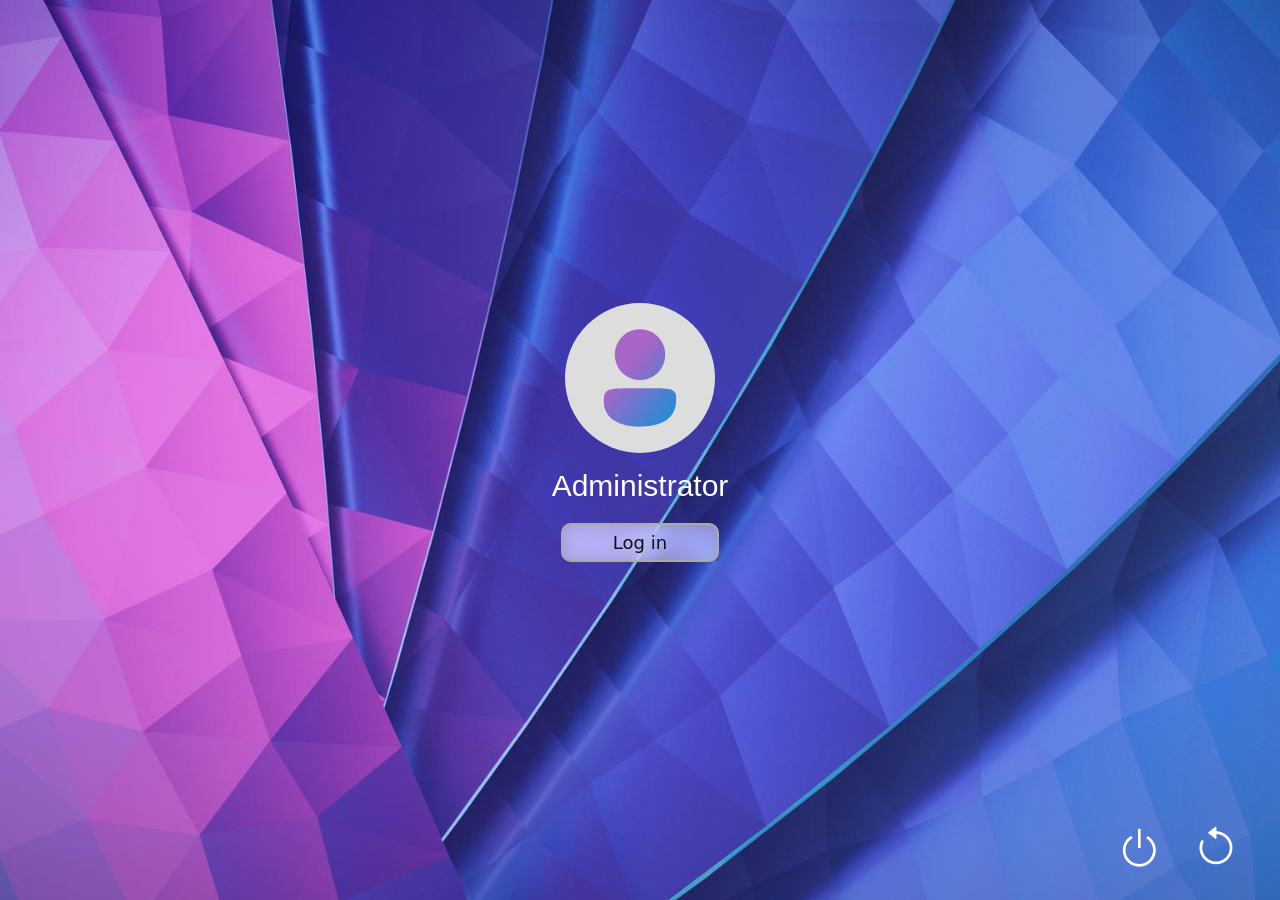
==== commit 5649a29b: "Correct spelling of 'Caculator' to 'Calculator' and 'Setting' to 'Settings'" ====
--- a/desktop.html
+++ b/desktop.html
@@ -145,7 +145,7 @@
 				<p class="text">System</p>
 				<a oncontextmenu="return showcm(event, 'smlapp', ['setting', 'Setting'])" onclick="openapp('setting');hide_startmenu();">
 					<img src="images/setting.svg">
-					<p>Setting</p>
+					<p>Settings</p>
 				</a>
 				<a oncontextmenu="return showcm(event, 'smlapp', ['explorer', 'file explorer'])" onclick="openapp('explorer');hide_startmenu();">
 					<img src="images/explorer.svg">
@@ -153,7 +153,7 @@
 				</a>
 				<a oncontextmenu="return showcm(event, 'smlapp', ['calc', 'calculator'])" onclick="openapp('calc');hide_startmenu();">
 					<img src="images/calc.svg">
-					<p>Caculator</p>
+					<p>Calculator</p>
 				</a>
 				<a oncontextmenu="return showcm(event, 'smlapp', ['run', '运行'])" onclick="openapp('run');hide_startmenu();">
 					<img src="images/run.svg">
@@ -270,7 +270,7 @@
 				<div class="apps">
 					<a class="a sm-app enable calc" onclick="openapp('calc');hide_startmenu();" oncontextmenu="return showcm(event,'smapp',['calc','calculator'])">
 						<img src="images/calc.svg">
-						<p>Caculator</p>
+						<p>Calculator</p>
 					</a>
 					<a class="a sm-app enable camera" onclick="apps.camera.notice();hide_startmenu();" oncontextmenu="return showcm(event,'smapp',['camera', 'camera'])">
 						<img src="images/camera.svg">
@@ -298,7 +298,7 @@
 					</a>
 					<a class="a sm-app enable setting" onclick="openapp('setting');hide_startmenu();" oncontextmenu="return showcm(event,'smapp',['setting','setting'])">
 						<img src="images/setting.svg">
-						<p>Setting </p>
+						<p>Settings </p>
 					</a>
 					<a class="a sm-app"><img src="images/store.svg">
 						<p>Microsoft Store</p>
@@ -2796,4 +2796,4 @@
 
 
 
-</body></html>+</body></html>
